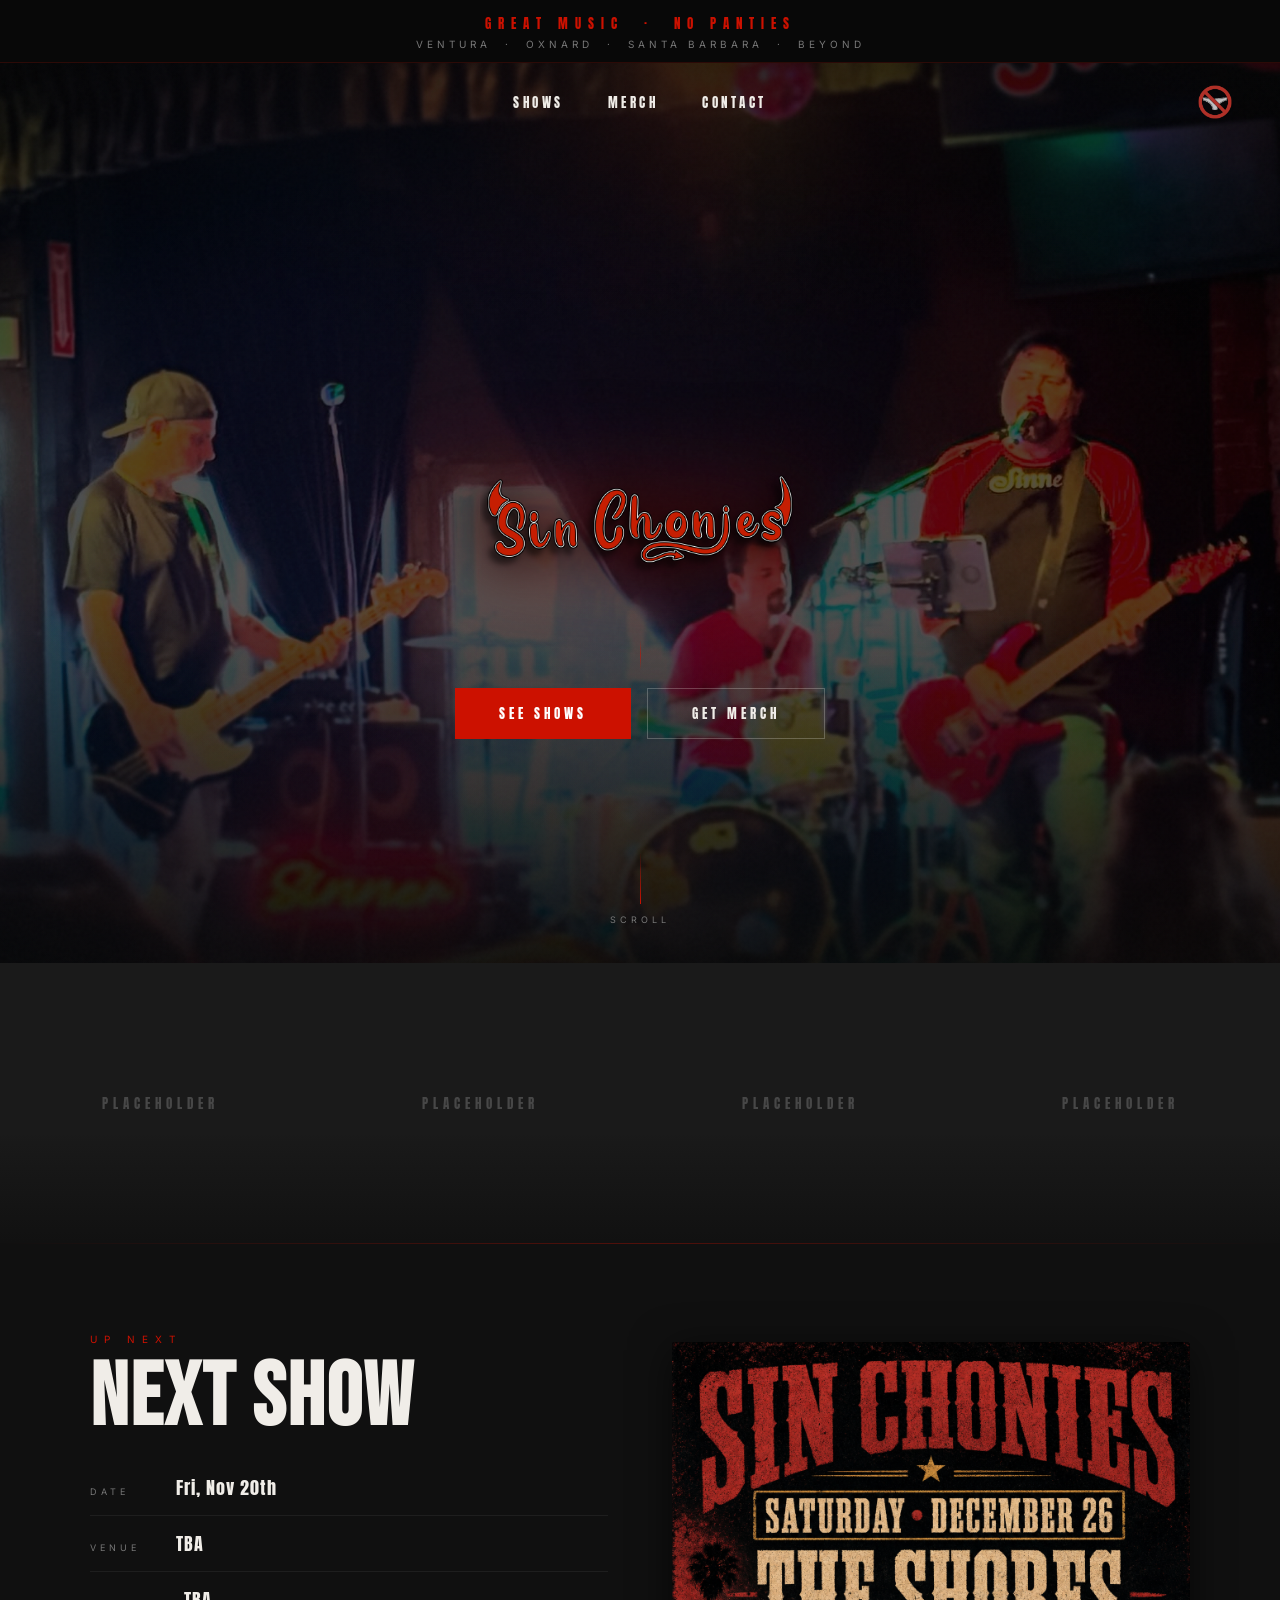
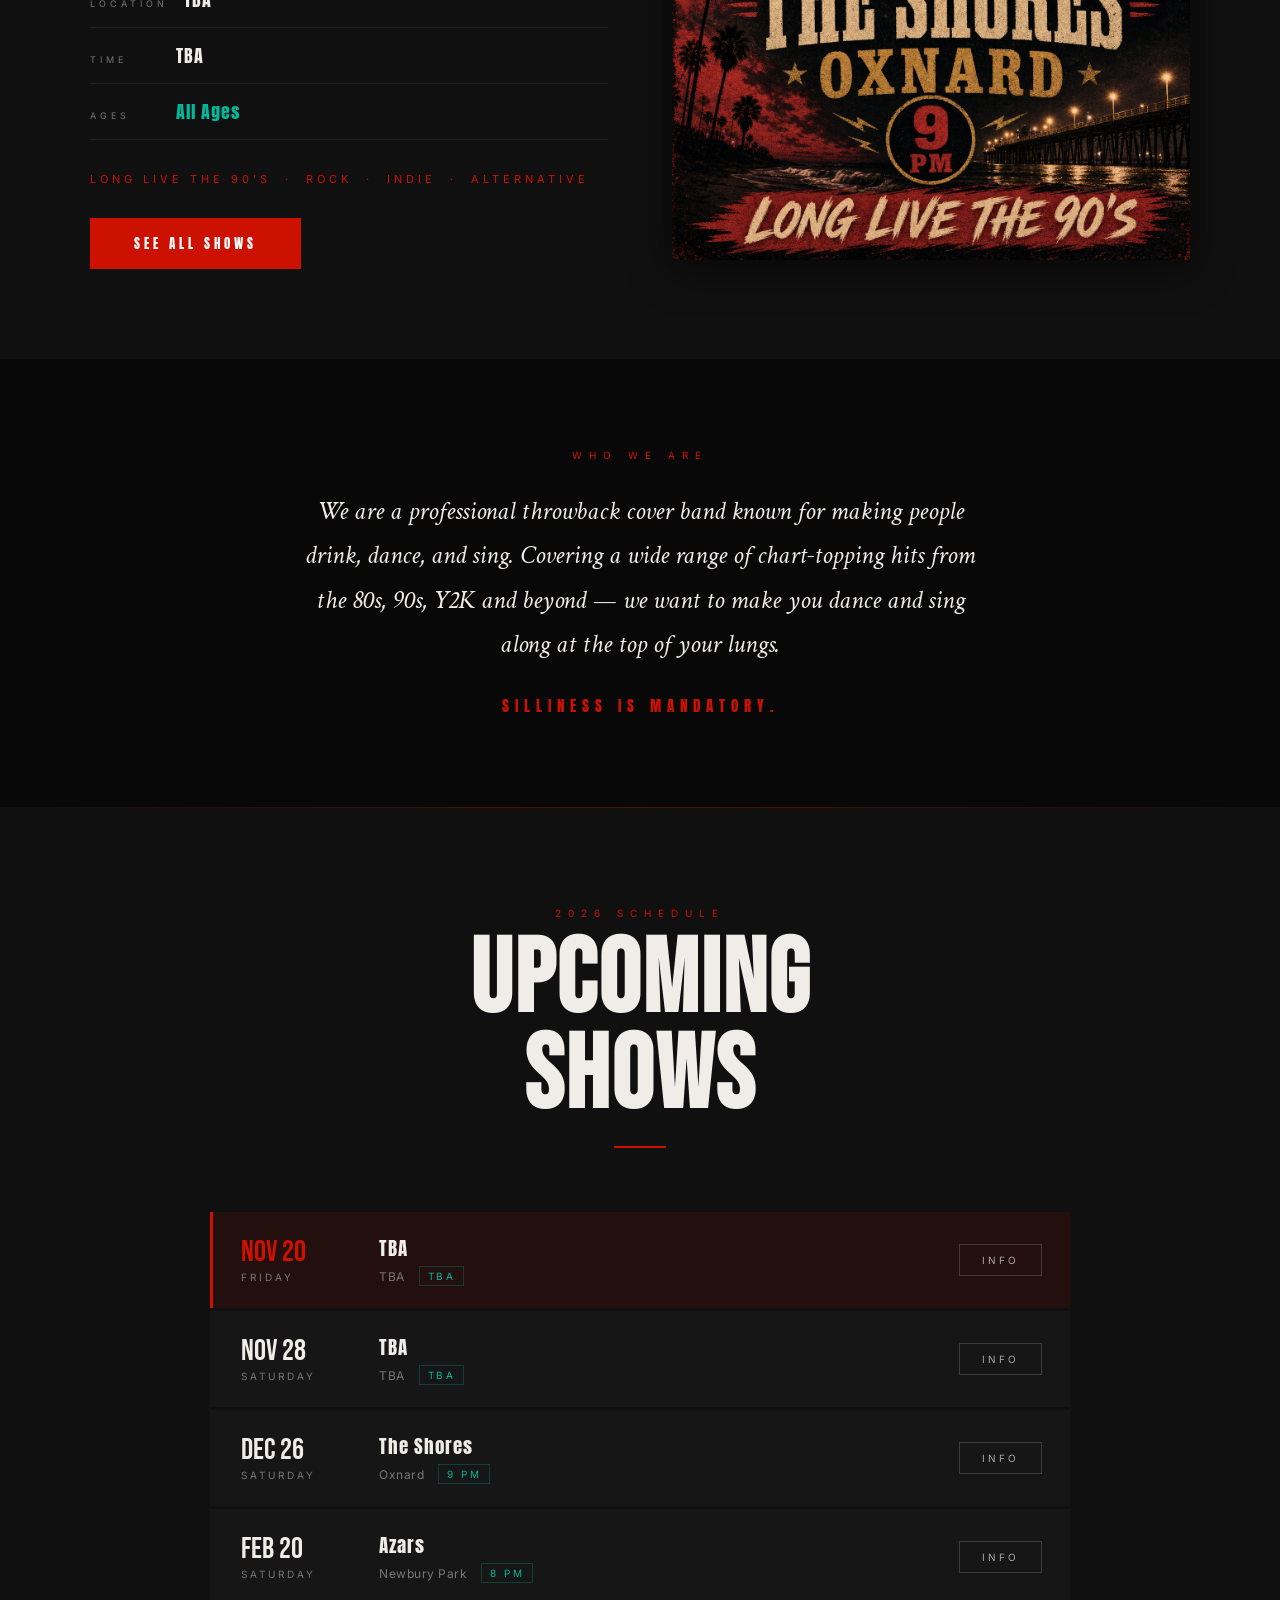
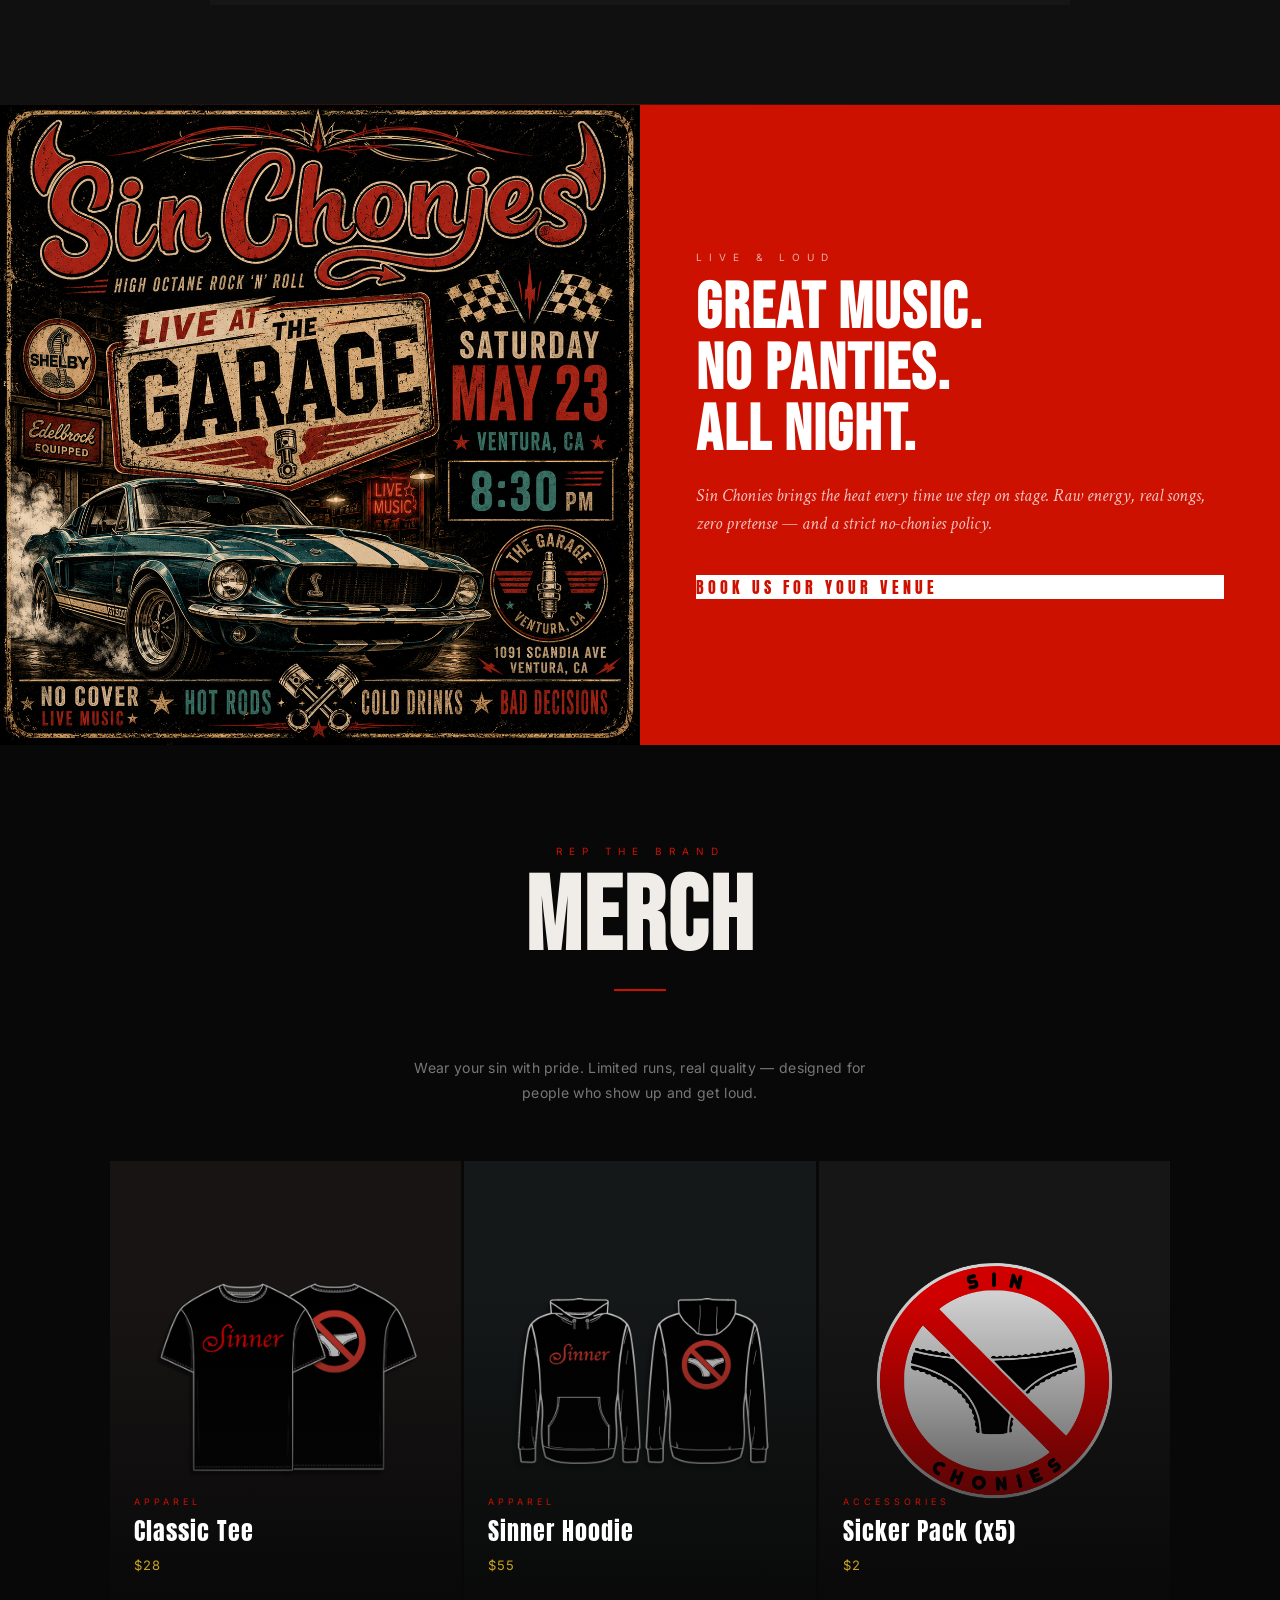
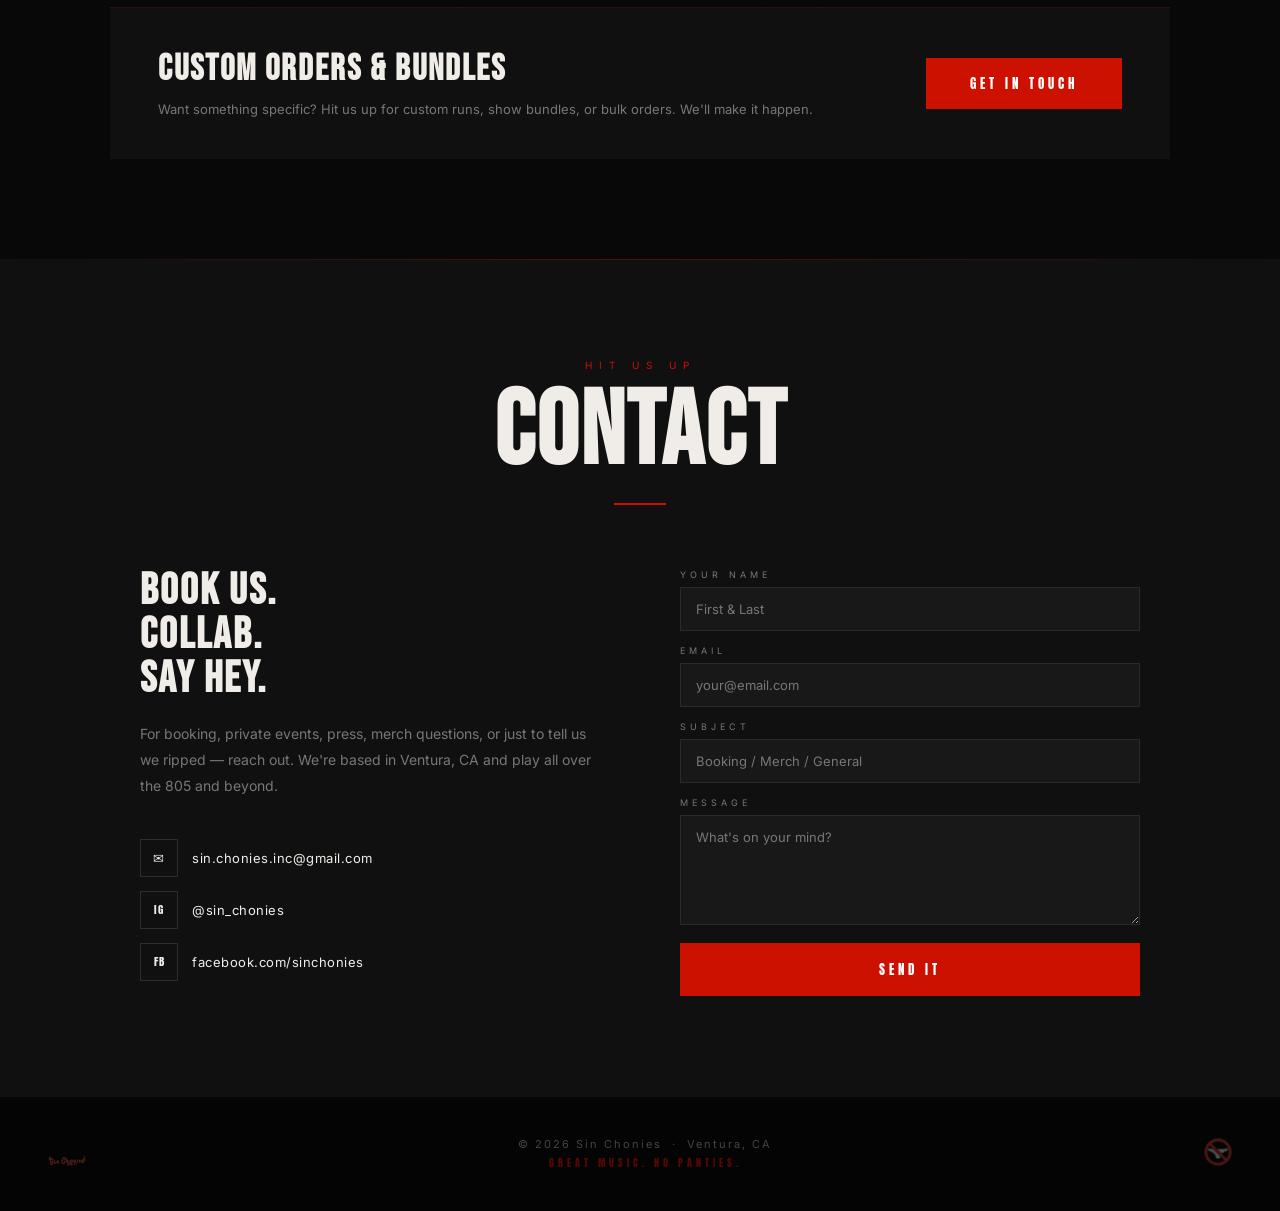
==== index.html @ 4a8bc8e2 "Sync next show with bandsheet" ====
<!DOCTYPE html>
<html lang="en">
<head>
  <meta charset="UTF-8">
  <meta name="viewport" content="width=device-width, initial-scale=1.0">
  <title>Sin Chonies — Great Music. No Panties.</title>
  <link rel="preconnect" href="https://fonts.googleapis.com">
  <link href="https://fonts.googleapis.com/css2?family=Bebas+Neue&family=Anton&family=Crimson+Text:ital,wght@1,600&family=Inter:wght@300;400;600&display=swap" rel="stylesheet">
  <style>
    :root {
      --red: #CC1100;
      --red-hot: #E84B1C;
      --gold: #C9A225;
      --teal: #00B89C;
      --black: #080808;
      --dark: #101010;
      --card: #161616;
      --off-white: #F0EDE8;
      --gray: #777;
      --light-gray: #aaa;
      --top-strip-height: 62px;
    }

    * { margin: 0; padding: 0; box-sizing: border-box; }
    html { scroll-behavior: smooth; }

    body {
      background: var(--black);
      color: var(--off-white);
      font-family: 'Inter', sans-serif;
      overflow-x: hidden;
    }

    /* ─── TOP STRIP ──────────────────────────────────── */
    #top-strip {
      background: var(--black);
      text-align: center;
      padding: 14px 24px 12px;
      border-bottom: 1px solid rgba(204,17,0,0.18);
    }
    .top-strip-sub {
      font-family: 'Anton', sans-serif;
      font-size: 13px;
      letter-spacing: 7px;
      color: var(--red);
      text-transform: uppercase;
      margin-bottom: 5px;
    }
    .top-strip-location {
      font-size: 10px;
      letter-spacing: 4px;
      text-transform: uppercase;
      color: var(--gray);
    }

    /* ─── NAV ─────────────────────────────────────────── */
    #navbar {
      position: absolute;
      top: var(--top-strip-height); left: 0; right: 0;
      z-index: 200;
      padding: 22px 48px;
      display: flex;
      align-items: center;
      justify-content: flex-end;
      background: transparent;
      transition: background 0.35s, border-bottom 0.35s;
    }
    #navbar.pinned {
      position: fixed;
      top: 0;
      background: rgba(8,8,8,0.97);
      border-bottom: 1px solid rgba(204,17,0,0.22);
    }
    .nav-logo img { height: 46px; filter: drop-shadow(0 0 12px rgba(204,17,0,0.4)); }
    .nav-links {
      position: absolute;
      left: 50vw;
      transform: translateX(-50%);
      display: flex;
      gap: 44px;
      list-style: none;
    }
    .nav-links a {
      color: var(--off-white);
      text-decoration: none;
      font-family: 'Anton', sans-serif;
      font-size: 13px;
      letter-spacing: 3.5px;
      text-transform: uppercase;
      transition: color 0.2s;
    }
    .nav-links a:hover { color: var(--red); }
    .nav-icon { height: 34px; opacity: 0.75; }

    /* ─── HERO ─────────────────────────────────────────── */
    #hero {
      height: 100vh;
      min-height: 700px;
      position: relative;
      display: flex;
      flex-direction: column;
      align-items: center;
      justify-content: center;
      text-align: center;
      overflow: hidden;
    }
    .hero-bg {
      position: absolute; inset: 0;
      background-image: url('Image Assets/sin-chonies-live-backdrop.jpg');
      background-size: cover;
      background-position: center 20%;
      filter: brightness(0.32) saturate(1.1);
      transform: scale(1.04);
    }
    .hero-vignette {
      position: absolute; inset: 0;
      background:
        radial-gradient(ellipse 80% 60% at 50% 50%, rgba(204,17,0,0.08) 0%, transparent 70%),
        linear-gradient(to bottom, rgba(8,8,8,0.5) 0%, transparent 30%, transparent 60%, rgba(8,8,8,0.85) 100%);
    }
    .hero-grain {
      position: absolute; inset: 0;
      background-image: url("data:image/svg+xml,%3Csvg viewBox='0 0 256 256' xmlns='http://www.w3.org/2000/svg'%3E%3Cfilter id='noise'%3E%3CfeTurbulence type='fractalNoise' baseFrequency='0.9' numOctaves='4' stitchTiles='stitch'/%3E%3C/filter%3E%3Crect width='100%25' height='100%25' filter='url(%23noise)' opacity='0.04'/%3E%3C/svg%3E");
      opacity: 0.5;
      pointer-events: none;
    }
    .hero-content {
      position: relative; z-index: 2;
      max-width: 860px;
      padding: 0 40px;
      display: flex;
      flex-direction: column;
      align-items: center;
    }
    .hero-eyebrow {
      font-size: 10px;
      letter-spacing: 7px;
      text-transform: uppercase;
      color: var(--teal);
      margin-bottom: 28px;
      opacity: 0.85;
    }
    .hero-logo {
      width: 320px;
      max-width: 65vw;
      margin-bottom: 28px;
      filter: drop-shadow(0 0 50px rgba(204,17,0,0.55)) drop-shadow(0 4px 20px rgba(0,0,0,0.8));
      animation: logoGlow 4s ease-in-out infinite alternate;
    }
    @keyframes logoGlow {
      from { filter: drop-shadow(0 0 30px rgba(204,17,0,0.4)) drop-shadow(0 4px 20px rgba(0,0,0,0.8)); }
      to   { filter: drop-shadow(0 0 60px rgba(232,75,28,0.6)) drop-shadow(0 4px 20px rgba(0,0,0,0.8)); }
    }
    .hero-tagline {
      font-family: 'Crimson Text', serif;
      font-style: italic;
      font-size: clamp(20px, 3.5vw, 34px);
      color: var(--off-white);
      letter-spacing: 1px;
      margin-bottom: 14px;
      opacity: 0.88;
    }
    .hero-rule {
      width: 1px;
      height: 30px;
      background: linear-gradient(to bottom, transparent, rgba(204,17,0,0.6), transparent);
      margin: 4px auto 18px;
    }
    .hero-sub {
      font-family: 'Anton', sans-serif;
      font-size: clamp(11px, 1.8vw, 14px);
      letter-spacing: 7px;
      color: var(--red);
      text-transform: uppercase;
      margin-bottom: 10px;
    }
    .hero-location {
      font-size: 11px;
      letter-spacing: 5px;
      text-transform: uppercase;
      color: var(--gray);
      margin-bottom: 52px;
    }
    .hero-ctas { display: flex; gap: 16px; justify-content: center; flex-wrap: wrap; }

    .btn { display: inline-block; text-decoration: none; cursor: pointer; border: none; font-family: 'Anton', sans-serif; letter-spacing: 4px; text-transform: uppercase; transition: all 0.22s; }
    .btn-primary { padding: 16px 44px; background: var(--red); color: #fff; font-size: 13px; }
    .btn-primary:hover { background: var(--red-hot); transform: translateY(-2px); box-shadow: 0 8px 30px rgba(204,17,0,0.4); }
    .btn-ghost { padding: 15px 44px; background: transparent; color: var(--off-white); font-size: 13px; border: 1px solid rgba(240,237,232,0.25); }
    .btn-ghost:hover { border-color: var(--red); color: var(--red); transform: translateY(-2px); }

    .scroll-cue {
      position: absolute; bottom: 38px; left: 50%; transform: translateX(-50%);
      display: flex; flex-direction: column; align-items: center; gap: 10px;
      animation: scrollBounce 2.4s ease-in-out infinite;
      color: var(--gray); font-size: 9px; letter-spacing: 4px; text-transform: uppercase;
    }
    .scroll-line { width: 1px; height: 52px; background: linear-gradient(to bottom, transparent, var(--red)); }
    @keyframes scrollBounce {
      0%,100% { transform: translateX(-50%) translateY(0); }
      50%      { transform: translateX(-50%) translateY(10px); }
    }

    /* ─── ATMOSPHERE STRIP ───────────────────────────── */
    #vibe {
      display: grid;
      grid-template-columns: repeat(4, 1fr);
      height: 280px;
      overflow: hidden;
    }
    .vibe-cell {
      position: relative;
      overflow: hidden;
      cursor: pointer;
    }
    .vibe-cell img {
      width: 100%; height: 100%;
      object-fit: cover;
      filter: brightness(0.45) saturate(0.75);
      transition: filter 0.45s ease, transform 0.45s ease;
      display: block;
    }
    .vibe-cell:hover img { filter: brightness(0.65) saturate(1.15); transform: scale(1.06); }
    .vibe-label {
      position: absolute; bottom: 18px; left: 20px;
      font-family: 'Crimson Text', serif; font-style: italic;
      font-size: 15px; color: rgba(240,237,232,0.55);
      pointer-events: none;
    }
    .vibe-placeholder { background: #1a1a1a; display: flex; align-items: center; justify-content: center; }
    .vibe-ph-text {
      font-family: 'Anton', sans-serif;
      font-size: 13px;
      letter-spacing: 5px;
      text-transform: uppercase;
      color: rgba(255,255,255,0.2);
    }
    .vibe-cell::after {
      content: '';
      position: absolute; inset: 0;
      background: linear-gradient(to top, rgba(8,8,8,0.5) 0%, transparent 40%);
      pointer-events: none;
    }

    /* ─── SECTION COMMON ─────────────────────────────── */
    .section-wrap { max-width: 1100px; margin: 0 auto; }
    section { padding: 100px 48px; }
    .section-head { text-align: center; margin-bottom: 64px; }
    .eyebrow { display: block; font-size: 10px; letter-spacing: 7px; text-transform: uppercase; color: var(--red); margin-bottom: 14px; }
    .section-title {
      font-family: 'Bebas Neue', sans-serif;
      font-size: clamp(54px, 9vw, 104px);
      line-height: 0.92;
      color: var(--off-white);
      letter-spacing: 2px;
    }
    .title-rule { width: 52px; height: 2px; background: var(--red); margin: 22px auto 0; }

    /* ─── NEXT SHOW ──────────────────────────────────── */
    #next-show {
      background: var(--dark);
      padding: 90px 48px;
      position: relative;
      overflow: hidden;
    }
    #next-show::before {
      content: '';
      position: absolute; top: 0; left: 0; right: 0; height: 1px;
      background: linear-gradient(to right, transparent, rgba(204,17,0,0.35), transparent);
    }
    .next-show-inner {
      max-width: 1100px;
      margin: 0 auto;
      display: grid;
      grid-template-columns: 1fr 1fr;
      gap: 64px;
      align-items: center;
    }
    .next-show-title {
      font-family: 'Bebas Neue', sans-serif;
      font-size: clamp(52px, 7vw, 88px);
      line-height: 0.9;
      color: var(--off-white);
      letter-spacing: 2px;
      margin-bottom: 36px;
    }
    .next-show-details {
      display: flex;
      flex-direction: column;
      gap: 14px;
      margin-bottom: 32px;
    }
    .next-show-detail-row {
      display: flex;
      gap: 16px;
      align-items: baseline;
      border-bottom: 1px solid rgba(255,255,255,0.06);
      padding-bottom: 14px;
    }
    .nsd-label {
      font-size: 9px;
      letter-spacing: 4px;
      text-transform: uppercase;
      color: var(--gray);
      min-width: 70px;
    }
    .nsd-value {
      font-family: 'Anton', sans-serif;
      font-size: 18px;
      letter-spacing: 1px;
      color: var(--off-white);
    }
    .next-show-sub {
      font-size: 11px;
      letter-spacing: 4px;
      text-transform: uppercase;
      color: var(--red);
      margin-bottom: 32px;
    }
    .next-show-posters {
      display: block;
      align-items: start;
    }
    .poster-wide {
      width: 100%;
      max-width: 100%;
      height: auto;
      aspect-ratio: 40 / 21;
      object-fit: contain;
      border-radius: 2px;
      box-shadow: 0 8px 40px rgba(0,0,0,0.6);
      transition: transform 0.3s ease;
      display: block;
    }
    .poster-square {
      aspect-ratio: 1 / 1;
      object-fit: cover;
    }
    .poster-wide:hover { transform: scale(1.02); }

    @media (max-width: 768px) {
      #next-show { padding: 60px 24px; }
      .next-show-inner { grid-template-columns: 1fr; gap: 36px; }
      .next-show-posters { max-width: 100%; }
    }

    /* ─── BIO ────────────────────────────────────────── */
    #bio {
      background: var(--black);
      padding: 90px 48px;
      text-align: center;
    }
    .bio-inner {
      max-width: 680px;
      margin: 0 auto;
    }
    #bio .eyebrow { margin-bottom: 28px; }
    .bio-text {
      font-family: 'Crimson Text', serif;
      font-style: italic;
      font-size: clamp(20px, 2.8vw, 26px);
      line-height: 1.7;
      color: var(--off-white);
      margin-bottom: 28px;
    }
    .bio-kicker {
      font-family: 'Anton', sans-serif;
      font-size: 15px;
      letter-spacing: 6px;
      text-transform: uppercase;
      color: var(--red);
    }

    /* ─── SHOWS ──────────────────────────────────────── */
    #shows {
      background: var(--dark);
      position: relative;
    }
    #shows::before, #shows::after {
      content: '';
      position: absolute; left: 0; right: 0; height: 1px;
      background: linear-gradient(to right, transparent, rgba(204,17,0,0.35), transparent);
    }
    #shows::before { top: 0; }
    #shows::after  { bottom: 0; }

    .shows-list {
      max-width: 860px;
      margin: 0 auto;
      display: flex;
      flex-direction: column;
      gap: 3px;
    }

    .show-row {
      display: grid;
      grid-template-columns: 110px 1fr auto;
      align-items: center;
      gap: 28px;
      padding: 22px 28px;
      background: rgba(255,255,255,0.025);
      border-left: 3px solid transparent;
      transition: background 0.22s, border-color 0.22s, transform 0.22s;
      cursor: pointer;
      opacity: 0;
      transform: translateY(16px);
    }
    .show-row.visible { opacity: 1; transform: translateY(0); }
    .show-row:hover {
      background: rgba(204,17,0,0.07);
      border-left-color: var(--red);
      transform: translateX(4px);
    }
    .show-row.tonight {
      border-left-color: var(--red);
      background: rgba(204,17,0,0.1);
    }
    .show-row.tonight .show-date-num { color: var(--red); }

    .show-date-num {
      font-family: 'Bebas Neue', sans-serif;
      font-size: 30px;
      line-height: 1;
      color: var(--off-white);
    }
    .show-date-day {
      font-size: 10px;
      letter-spacing: 3px;
      color: var(--gray);
      text-transform: uppercase;
      margin-top: 4px;
    }

    .show-venue {
      font-family: 'Anton', sans-serif;
      font-size: 19px;
      letter-spacing: 1px;
      color: var(--off-white);
      margin-bottom: 4px;
    }
    .show-meta {
      display: flex;
      gap: 14px;
      align-items: center;
    }
    .show-city { font-size: 12px; color: var(--gray); letter-spacing: 0.5px; }
    .show-time-tag {
      font-size: 10px;
      letter-spacing: 2.5px;
      color: var(--teal);
      text-transform: uppercase;
      padding: 3px 8px;
      border: 1px solid rgba(0,184,156,0.25);
    }

    .tonight-pill {
      background: var(--red);
      color: #fff;
      font-family: 'Anton', sans-serif;
      font-size: 10px;
      letter-spacing: 2.5px;
      padding: 7px 16px;
      text-transform: uppercase;
      white-space: nowrap;
      animation: pulse 2.5s ease-in-out infinite;
    }
    @keyframes pulse {
      0%,100% { box-shadow: 0 0 0 0 rgba(204,17,0,0.5); }
      50%      { box-shadow: 0 0 0 8px rgba(204,17,0,0); }
    }
    .ticket-link {
      padding: 9px 22px;
      border: 1px solid rgba(240,237,232,0.18);
      color: var(--light-gray);
      font-size: 10px;
      letter-spacing: 3px;
      text-transform: uppercase;
      text-decoration: none;
      white-space: nowrap;
      transition: all 0.2s;
    }
    .ticket-link:hover { border-color: var(--red); color: var(--red); }

    /* ─── POSTER CALLOUT ─────────────────────────────── */
    #poster-callout {
      padding: 0;
      display: grid;
      grid-template-columns: 1fr 1fr;
      min-height: 420px;
      overflow: hidden;
    }
    .poster-img-panel {
      position: relative;
      overflow: hidden;
    }
    .poster-img-panel img {
      width: 100%; height: 100%;
      object-fit: cover;
      display: block;
      transition: transform 0.5s ease;
    }
    .poster-img-panel:hover img { transform: scale(1.03); }
    .poster-text-panel {
      background: var(--red);
      display: flex;
      flex-direction: column;
      justify-content: center;
      padding: 60px 56px;
    }
    .poster-text-panel .eyebrow { color: rgba(255,255,255,0.65); margin-bottom: 16px; }
    .poster-headline {
      font-family: 'Bebas Neue', sans-serif;
      font-size: clamp(42px, 5vw, 68px);
      line-height: 0.95;
      color: #fff;
      letter-spacing: 2px;
      margin-bottom: 20px;
    }
    .poster-sub {
      font-family: 'Crimson Text', serif;
      font-style: italic;
      font-size: 18px;
      color: rgba(255,255,255,0.75);
      line-height: 1.6;
      margin-bottom: 36px;
    }
    .btn-white { background: #fff; color: var(--red); }
    .btn-white:hover { background: var(--off-white); transform: translateY(-2px); box-shadow: 0 8px 24px rgba(0,0,0,0.3); }

    /* ─── MERCH ──────────────────────────────────────── */
    #merch { background: var(--black); }
    .merch-lead {
      text-align: center;
      max-width: 480px;
      margin: 0 auto 56px;
      font-size: 14px;
      line-height: 1.8;
      color: var(--gray);
      letter-spacing: 0.3px;
    }
    .merch-grid {
      max-width: 1060px;
      margin: 0 auto;
      display: grid;
      grid-template-columns: repeat(3, 1fr);
      gap: 3px;
    }

    .merch-card {
      position: relative;
      overflow: hidden;
      cursor: pointer;
      background: var(--card);
    }
    .merch-img-wrap {
      width: 100%;
      aspect-ratio: 4/5;
      overflow: hidden;
      display: flex;
      align-items: center;
      justify-content: center;
      background: var(--card);
      position: relative;
    }
    .merch-img-wrap img {
      max-width: 75%;
      max-height: 75%;
      object-fit: contain;
      transition: transform 0.4s ease;
      filter: brightness(0.82);
    }
    .merch-card:hover .merch-img-wrap img { transform: scale(1.05); filter: brightness(0.65); }
    .merch-overlay {
      position: absolute; inset: 0;
      background: linear-gradient(to top, rgba(8,8,8,0.92) 0%, rgba(8,8,8,0.3) 45%, transparent 70%);
      display: flex;
      flex-direction: column;
      justify-content: flex-end;
      padding: 28px 24px;
    }
    .merch-tag { font-size: 9px; letter-spacing: 4px; text-transform: uppercase; color: var(--red); margin-bottom: 6px; }
    .merch-name { font-family: 'Anton', sans-serif; font-size: 24px; letter-spacing: 1px; color: #fff; margin-bottom: 8px; }
    .merch-price { font-size: 13px; color: var(--gold); letter-spacing: 1px; }
    .merch-cta {
      position: absolute;
      top: 50%; left: 50%;
      transform: translate(-50%, -40%);
      opacity: 0;
      padding: 13px 28px;
      background: var(--red);
      color: #fff;
      font-family: 'Anton', sans-serif;
      font-size: 11px;
      letter-spacing: 3px;
      text-transform: uppercase;
      text-decoration: none;
      transition: opacity 0.3s, transform 0.3s;
      white-space: nowrap;
      z-index: 10;
    }
    .merch-card:hover .merch-cta { opacity: 1; transform: translate(-50%, -50%); }

    .merch-wide {
      grid-column: 1 / -1;
      background: var(--dark);
      padding: 40px 48px;
      display: flex;
      align-items: center;
      justify-content: space-between;
      gap: 40px;
      border-top: 1px solid rgba(204,17,0,0.15);
      margin-top: 3px;
    }
    .merch-wide-text h3 {
      font-family: 'Bebas Neue', sans-serif;
      font-size: 36px;
      letter-spacing: 2px;
      margin-bottom: 8px;
    }
    .merch-wide-text p { font-size: 13px; color: var(--gray); line-height: 1.6; }

    /* ─── CONTACT ────────────────────────────────────── */
    #contact {
      background: var(--dark);
      position: relative;
    }
    #contact::before {
      content: '';
      position: absolute; top: 0; left: 0; right: 0; height: 1px;
      background: linear-gradient(to right, transparent, rgba(204,17,0,0.35), transparent);
    }
    .contact-layout {
      max-width: 1000px;
      margin: 0 auto;
      display: grid;
      grid-template-columns: 1fr 1fr;
      gap: 80px;
      align-items: start;
    }
    .contact-left h3 {
      font-family: 'Bebas Neue', sans-serif;
      font-size: 44px;
      letter-spacing: 2px;
      line-height: 1.0;
      margin-bottom: 20px;
    }
    .contact-left p { font-size: 14px; line-height: 1.85; color: var(--gray); margin-bottom: 40px; }
    .contact-links { display: flex; flex-direction: column; gap: 14px; }
    .clink {
      display: flex; align-items: center; gap: 14px;
      color: var(--off-white); text-decoration: none;
      font-size: 13px; letter-spacing: 0.5px;
      transition: color 0.2s;
    }
    .clink:hover { color: var(--red); }
    .clink-icon {
      width: 38px; height: 38px;
      border: 1px solid rgba(255,255,255,0.12);
      display: flex; align-items: center; justify-content: center;
      font-size: 13px;
      flex-shrink: 0;
      transition: border-color 0.2s;
    }
    .clink:hover .clink-icon { border-color: var(--red); }
    .contact-form { display: flex; flex-direction: column; gap: 14px; }
    .flabel { display: block; font-size: 9px; letter-spacing: 4px; text-transform: uppercase; color: var(--gray); margin-bottom: 7px; }
    .finput, .ftextarea {
      width: 100%;
      background: rgba(255,255,255,0.035);
      border: 1px solid rgba(255,255,255,0.08);
      color: var(--off-white);
      padding: 13px 15px;
      font-family: 'Inter', sans-serif;
      font-size: 13px;
      outline: none;
      transition: border-color 0.2s;
    }
    .finput:focus, .ftextarea:focus { border-color: rgba(204,17,0,0.6); background: rgba(255,255,255,0.05); }
    .ftextarea { height: 110px; resize: vertical; }
    .finput::placeholder, .ftextarea::placeholder { color: var(--gray); }

    /* ─── FOOTER ─────────────────────────────────────── */
    footer {
      padding: 36px 48px;
      background: #040404;
      border-top: 1px solid rgba(255,255,255,0.05);
      display: flex;
      align-items: center;
      justify-content: space-between;
      flex-wrap: wrap;
      gap: 20px;
    }
    .footer-logo img { height: 38px; opacity: 0.55; }
    .footer-center { text-align: center; flex: 1; }
    .footer-copy { font-size: 11px; letter-spacing: 2px; color: #444; margin-bottom: 4px; }
    .footer-slogan { font-family: 'Anton', sans-serif; font-size: 10px; letter-spacing: 4px; color: rgba(204,17,0,0.4); text-transform: uppercase; }
    .footer-icon img { height: 28px; opacity: 0.3; }

    /* ─── TICKER ─────────────────────────────────────── */
    .ticker-wrap {
      background: var(--red);
      overflow: hidden;
      padding: 12px 0;
      white-space: nowrap;
    }
    .ticker-inner {
      display: inline-flex;
      animation: ticker 22s linear infinite;
    }
    .ticker-inner span {
      font-family: 'Anton', sans-serif;
      font-size: 12px;
      letter-spacing: 5px;
      text-transform: uppercase;
      color: rgba(255,255,255,0.9);
      padding: 0 40px;
    }
    .ticker-inner span.dot { color: rgba(255,255,255,0.4); padding: 0 12px; }
    @keyframes ticker {
      0%   { transform: translateX(0); }
      100% { transform: translateX(-50%); }
    }

    /* ─── RESPONSIVE ─────────────────────────────────── */

    /* Tablet: 768px and below */
    @media (max-width: 768px) {

      /* Nav */
      #navbar { padding: 16px 24px; }
      .nav-links { gap: 24px; }
      .nav-links a { font-size: 11px; letter-spacing: 2px; }
      .nav-icon { height: 26px; }

      /* Hero */
      section#hero { min-height: 100svh; }
      .hero-logo { width: 88vw; max-width: 380px; }
      .hero-location { font-size: 9px; letter-spacing: 3px; }
      .hero-ctas { flex-direction: column; align-items: center; gap: 12px; }
      .btn { padding: 15px 36px; font-size: 12px; }

      /* Atmosphere strip */
      #vibe { grid-template-columns: repeat(2, 1fr); height: 220px; }

      /* Shows */
      section { padding: 72px 24px; }
      .show-row {
        grid-template-columns: 90px 1fr;
        grid-template-rows: auto auto;
        gap: 12px 16px;
        padding: 18px 20px;
      }
      .show-row .ticket-link,
      .show-row .tonight-pill {
        grid-column: 2;
        justify-self: start;
        margin-top: -4px;
      }
      .show-date-num { font-size: 24px; }
      .show-venue { font-size: 16px; }

      /* Poster callout */
      #poster-callout { grid-template-columns: 1fr; min-height: unset; }
      .poster-img-panel { height: 260px; }
      .poster-text-panel { padding: 44px 32px; }
      .poster-headline { font-size: 48px; }

      /* Merch */
      .merch-grid { grid-template-columns: repeat(2, 1fr); }
      .merch-wide { flex-direction: column; gap: 20px; text-align: center; padding: 32px 24px; }

      /* Contact */
      .contact-layout { grid-template-columns: 1fr; gap: 48px; }

      /* Footer */
      footer { flex-direction: column; text-align: center; padding: 32px 24px; }
    }

    /* Mobile: 480px and below */
    @media (max-width: 480px) {

      /* Nav — collapse links to save space */
      #navbar { padding: 14px 20px; }
      .nav-links { gap: 16px; }
      .nav-links a { font-size: 10px; letter-spacing: 1.5px; }
      .nav-icon { display: none; }

      /* Hero */
      .hero-logo { width: 92vw; }
      .hero-sub { font-size: 10px; letter-spacing: 5px; }

      /* Atmosphere strip — single row of 2, tighter */
      #vibe { height: 180px; }
      .vibe-label { font-size: 12px; bottom: 12px; left: 12px; }

      /* Shows — tighten further */
      .show-row { padding: 16px; gap: 10px 14px; }
      .show-date-num { font-size: 20px; }
      .show-date-day { font-size: 9px; letter-spacing: 2px; }
      .show-venue { font-size: 14px; }
      .show-time-tag { font-size: 9px; padding: 2px 6px; }
      .tonight-pill { font-size: 9px; padding: 5px 12px; }
      .section-title { letter-spacing: 1px; }

      /* Merch — single column */
      .merch-grid { grid-template-columns: 1fr; }

      /* Poster */
      .poster-headline { font-size: 38px; }
      .poster-sub { font-size: 15px; }
      .poster-text-panel { padding: 36px 24px; }

      /* Contact */
      .contact-left h3 { font-size: 36px; }
    }
  </style>
</head>
<body>

  <!-- ── NAV ─────────────────────────────────────────── -->
  <nav id="navbar">
<ul class="nav-links">
      <li><a href="#shows">Shows</a></li>
      <li><a href="#merch">Merch</a></li>
      <li><a href="#contact">Contact</a></li>
    </ul>
    <img class="nav-icon" src="Image Assets/strikeout logo.png" alt="No Panties">
  </nav>

  <!-- ── TICKER ──────────────────────────────────────── -->
  <div class="ticker-wrap" style="position: fixed; top: 0; left: 0; right: 0; z-index: 199; display: none;" id="ticker-bar">
    <div class="ticker-inner" id="ticker-content"></div>
  </div>

  <!-- ── TOP STRIP ───────────────────────────────────── -->
  <div id="top-strip">
    <p class="top-strip-sub">Great Music &nbsp;·&nbsp; No Panties</p>
    <p class="top-strip-location">Ventura &nbsp;·&nbsp; Oxnard &nbsp;·&nbsp; Santa Barbara &nbsp;·&nbsp; Beyond</p>
  </div>

  <!-- ── HERO ────────────────────────────────────────── -->
  <section id="hero">
    <div class="hero-bg"></div>
    <div class="hero-vignette"></div>
    <div class="hero-grain"></div>

    <div class="hero-content">
      <img class="hero-logo" src="Image Assets/sin chonies logo.png" alt="Sin Chonies">
      <div class="hero-rule"></div>
      <div class="hero-ctas">
        <a href="#shows" class="btn btn-primary">See Shows</a>
        <a href="#merch" class="btn btn-ghost">Get Merch</a>
      </div>
    </div>

    <div class="scroll-cue">
      <div class="scroll-line"></div>
      <span>Scroll</span>
    </div>
  </section>

  <!-- ── ATMOSPHERE STRIP ─────────────────────────────── -->
  <div id="vibe">
    <div class="vibe-cell vibe-placeholder"><span class="vibe-ph-text">Placeholder</span></div>
    <div class="vibe-cell vibe-placeholder"><span class="vibe-ph-text">Placeholder</span></div>
    <div class="vibe-cell vibe-placeholder"><span class="vibe-ph-text">Placeholder</span></div>
    <div class="vibe-cell vibe-placeholder"><span class="vibe-ph-text">Placeholder</span></div>
  </div>

  <!-- ── NEXT SHOW ───────────────────────────────────── -->
  <section id="next-show">
    <div class="next-show-inner">
      <div class="next-show-text">
        <span class="eyebrow">Up Next</span>
        <h2 class="next-show-title">Next Show</h2>
        <div class="next-show-details">
          <div class="next-show-detail-row">
            <span class="nsd-label">Date</span>
            <span class="nsd-value" id="next-show-date">Fri, Nov 20th</span>
          </div>
          <div class="next-show-detail-row">
            <span class="nsd-label">Venue</span>
            <span class="nsd-value" id="next-show-venue">TBA</span>
          </div>
          <div class="next-show-detail-row">
            <span class="nsd-label">Location</span>
            <span class="nsd-value" id="next-show-location">TBA</span>
          </div>
          <div class="next-show-detail-row">
            <span class="nsd-label">Time</span>
            <span class="nsd-value" id="next-show-time">TBA</span>
          </div>
          <div class="next-show-detail-row">
            <span class="nsd-label">Ages</span>
            <span class="nsd-value" style="color:var(--teal);">All Ages</span>
          </div>
        </div>
        <p class="next-show-sub">Long Live the 90's &nbsp;·&nbsp; Rock &nbsp;·&nbsp; Indie &nbsp;·&nbsp; Alternative</p>
        <a href="#shows" class="btn btn-primary">See All Shows</a>
      </div>
      <div class="next-show-posters">
        <img src="Image Assets/the-shores-december-26-2026-flyer.png" alt="Sin Chonies live at The Shores in Oxnard on Saturday, December 26, 2026 at 9 PM" class="poster-wide poster-square">
      </div>
    </div>
  </section>

  <!-- ── BIO ─────────────────────────────────────────── -->
  <section id="bio">
    <div class="bio-inner">
      <span class="eyebrow">Who We Are</span>
      <p class="bio-text">We are a professional throwback cover band known for making people drink, dance, and sing. Covering a wide range of chart-topping hits from the 80s, 90s, Y2K and beyond — we want to make you dance and sing along at the top of your lungs.</p>
      <p class="bio-kicker">Silliness is mandatory.</p>
    </div>
  </section>

  <!-- ── SHOWS ────────────────────────────────────────── -->
  <section id="shows">
    <div class="section-head">
      <span class="eyebrow">2026 Schedule</span>
      <h2 class="section-title">Upcoming<br>Shows</h2>
      <div class="title-rule"></div>
    </div>

    <div class="shows-list" id="showsList">
    </div>
  </section>

  <!-- ── POSTER CALLOUT ───────────────────────────────── -->
  <div id="poster-callout">
    <div class="poster-img-panel">
      <img src="Image Assets/the garage 2 5-23-26.png" alt="Sin Chonies at The Garage">
    </div>
    <div class="poster-text-panel">
      <span class="eyebrow">Live &amp; Loud</span>
      <h2 class="poster-headline">Great Music.<br>No Panties.<br>All Night.</h2>
      <p class="poster-sub">Sin Chonies brings the heat every time we step on stage. Raw energy, real songs, zero pretense — and a strict no-chonies policy.</p>
      <a href="#contact" class="btn btn-white">Book Us for Your Venue</a>
    </div>
  </div>

  <!-- ── MERCH ─────────────────────────────────────────── -->
  <section id="merch">
    <div class="section-head">
      <span class="eyebrow">Rep the Brand</span>
      <h2 class="section-title">Merch</h2>
      <div class="title-rule"></div>
    </div>
    <p class="merch-lead">Wear your sin with pride. Limited runs, real quality — designed for people who show up and get loud.</p>

    <div class="merch-grid">

      <div class="merch-card">
        <div class="merch-img-wrap" style="background: #181414;">
          <img src="Image Assets/SC Tee Mockup 2026.png" alt="Classic Tee">
        </div>
        <div class="merch-overlay">
          <div class="merch-tag">Apparel</div>
          <div class="merch-name">Classic Tee</div>
          <div class="merch-price">$28</div>
        </div>
        <a href="https://neon-blonde-2.myshopify.com/products/sinner-band-tee?variant=52237475250459" target="_blank" rel="noopener" class="merch-cta">Add to Cart</a>
      </div>

      <div class="merch-card">
        <div class="merch-img-wrap" style="background: #141818;">
          <img src="Image Assets/Sinner Hoody Hoodie PNG.png" alt="Sinner Hoodie">
        </div>
        <div class="merch-overlay">
          <div class="merch-tag">Apparel</div>
          <div class="merch-name">Sinner Hoodie</div>
          <div class="merch-price">$55</div>
        </div>
        <a href="https://neon-blonde-2.myshopify.com/products/pullover-sinner-hoodie?variant=52237485277467" target="_blank" rel="noopener" class="merch-cta">Add to Cart</a>
      </div>

      <div class="merch-card">
        <div class="merch-img-wrap" style="background: #161616;">
          <img src="Image Assets/Sin Chonies Stickers 3 Round.png" alt="Sticker Pack (x5)" style="max-width: 68%;">
        </div>
        <div class="merch-overlay">
          <div class="merch-tag">Accessories</div>
          <div class="merch-name">Sicker Pack (x5)</div>
          <div class="merch-price">$2</div>
        </div>
        <a href="https://neon-blonde-2.myshopify.com/products/sticker-pack-x5?variant=52237504250139" target="_blank" rel="noopener" class="merch-cta">Add to Cart</a>
      </div>

      <div class="merch-wide">
        <div class="merch-wide-text">
          <h3>Custom Orders &amp; Bundles</h3>
          <p>Want something specific? Hit us up for custom runs, show bundles, or bulk orders. We'll make it happen.</p>
        </div>
        <a href="#contact" class="btn btn-primary">Get In Touch</a>
      </div>

    </div>
  </section>

  <!-- ── CONTACT ───────────────────────────────────────── -->
  <section id="contact">
    <div class="section-head">
      <span class="eyebrow">Hit Us Up</span>
      <h2 class="section-title">Contact</h2>
      <div class="title-rule"></div>
    </div>

    <div class="contact-layout">
      <div class="contact-left">
        <h3>Book us.<br>Collab.<br>Say hey.</h3>
        <p>For booking, private events, press, merch questions, or just to tell us we ripped — reach out. We're based in Ventura, CA and play all over the 805 and beyond.</p>
        <div class="contact-links">
          <a href="mailto:sin.chonies.inc@gmail.com" class="clink">
            <div class="clink-icon">✉</div>
            sin.chonies.inc@gmail.com
          </a>
          <a href="https://instagram.com/sin_chonies" target="_blank" class="clink">
            <div class="clink-icon" style="font-size:11px; font-family:'Anton',sans-serif; letter-spacing:1px;">IG</div>
            @sin_chonies
          </a>
          <a href="https://facebook.com/sinchonies" target="_blank" class="clink">
            <div class="clink-icon" style="font-size:11px; font-family:'Anton',sans-serif; letter-spacing:1px;">FB</div>
            facebook.com/sinchonies
          </a>
        </div>
      </div>

      <form class="contact-form" onsubmit="return false;">
        <div>
          <label class="flabel">Your Name</label>
          <input type="text" class="finput" placeholder="First &amp; Last">
        </div>
        <div>
          <label class="flabel">Email</label>
          <input type="email" class="finput" placeholder="your@email.com">
        </div>
        <div>
          <label class="flabel">Subject</label>
          <input type="text" class="finput" placeholder="Booking / Merch / General">
        </div>
        <div>
          <label class="flabel">Message</label>
          <textarea class="ftextarea" placeholder="What's on your mind?"></textarea>
        </div>
        <button type="submit" class="btn btn-primary" style="width:100%; padding:17px; cursor:pointer;">Send It</button>
      </form>
    </div>
  </section>

  <!-- ── FOOTER ────────────────────────────────────────── -->
  <footer>
    <div class="footer-logo">
      <img src="Image Assets/sin chonies logo.png" alt="Sin Chonies">
    </div>
    <div class="footer-center">
      <div class="footer-copy">© 2026 Sin Chonies &nbsp;·&nbsp; Ventura, CA</div>
      <div class="footer-slogan">Great Music. No Panties.</div>
    </div>
    <div class="footer-icon">
      <img src="Image Assets/strikeout logo.png" alt="">
    </div>
  </footer>

  <script>
    // ── Sticky nav ──────────────────────────────────────
    const navbar = document.getElementById('navbar');
    const topStrip = document.getElementById('top-strip');

    const syncTopStripHeight = () => {
      document.documentElement.style.setProperty('--top-strip-height', `${topStrip.offsetHeight}px`);
    };

    syncTopStripHeight();
    window.addEventListener('resize', syncTopStripHeight);

    window.addEventListener('scroll', () => {
      if (window.scrollY > 72) {
        navbar.classList.add('pinned');
      } else {
        navbar.classList.remove('pinned');
      }
    });

    const bookedGigs = [
      'FRI 11-20-26 — TBA',
      'SAT 11-28-26 — TBA',
      'SAT 12-26-26 @9PM — The Shores, Oxnard',
      'SAT 2-20-27 @8PM — Azars, Newbury Park',
    ];

    const dayLookup = {
      SUN: 'Sunday',
      MON: 'Monday',
      TUE: 'Tuesday',
      WED: 'Wednesday',
      THU: 'Thursday',
      FRI: 'Friday',
      SAT: 'Saturday',
    };

    const monthLookup = ['JAN', 'FEB', 'MAR', 'APR', 'MAY', 'JUN', 'JUL', 'AUG', 'SEP', 'OCT', 'NOV', 'DEC'];
    const monthDisplay = ['Jan', 'Feb', 'Mar', 'Apr', 'May', 'Jun', 'Jul', 'Aug', 'Sep', 'Oct', 'Nov', 'Dec'];

    const formatOrdinal = (n) => {
      const mod10 = n % 10;
      const mod100 = n % 100;
      if (mod10 === 1 && mod100 !== 11) return `${n}st`;
      if (mod10 === 2 && mod100 !== 12) return `${n}nd`;
      if (mod10 === 3 && mod100 !== 13) return `${n}rd`;
      return `${n}th`;
    };

    const normalizeTime = (timeToken) => {
      if (!timeToken) return 'TBA';
      return timeToken
        .replace('@', '')
        .replace(/AM|PM/, (period) => ` ${period}`)
        .trim();
    };

    const parseGig = (gig) => {
      const match = gig.match(/^([A-Z]{3}) (\d{1,2})-(\d{1,2})-(\d{2})(?: (@\d{1,2}(?::\d{2})?[AP]M))? — (.+)$/);
      if (!match) return null;

      const [, dayAbbr, month, day, year, timeToken, venueAndCity] = match;
      const parts = venueAndCity === 'TBA' ? ['TBA'] : venueAndCity.split(',').map((part) => part.trim());
      const venue = parts[0] || 'TBA';
      const city = parts[1] || (venue === 'TBA' ? 'TBA' : '');

      return {
        raw: gig,
        dayAbbr,
        dayName: dayLookup[dayAbbr] || dayAbbr,
        monthNum: Number(month),
        monthShort: monthLookup[Number(month) - 1],
        monthDisplay: monthDisplay[Number(month) - 1],
        dayNum: Number(day),
        yearFull: 2000 + Number(year),
        time: normalizeTime(timeToken),
        venue,
        city,
      };
    };

    const gigs = bookedGigs.map(parseGig).filter(Boolean);
    const showsList = document.getElementById('showsList');

    const buildShowMarkup = (gig, index) => {
      const safeVenue = gig.venue;
      const safeCity = gig.city || 'TBA';
      const timeMarkup = gig.time === 'TBA' ? '<span class="show-time-tag">TBA</span>' : `<span class="show-time-tag">${gig.time}</span>`;
      return `
      <div class="show-row${index === 0 ? ' tonight' : ''}" data-delay="${index * 30}">
        <div>
          <div class="show-date-num">${gig.monthShort} ${gig.dayNum}</div>
          <div class="show-date-day">${gig.dayName}</div>
        </div>
        <div>
          <div class="show-venue">${safeVenue}</div>
          <div class="show-meta">
            <span class="show-city">${safeCity}</span>
            ${timeMarkup}
          </div>
        </div>
        <a href="#contact" class="ticket-link">Info</a>
      </div>`;
    };

    showsList.innerHTML = gigs.map(buildShowMarkup).join('');

    // Promote the earliest calendar booking, including intentional TBA fields.
    const nextGig = gigs[0];
    if (nextGig) {
      document.getElementById('next-show-date').textContent = `${nextGig.dayAbbr.charAt(0)}${nextGig.dayAbbr.slice(1).toLowerCase()}, ${nextGig.monthDisplay} ${formatOrdinal(nextGig.dayNum)}`;
      document.getElementById('next-show-venue').textContent = nextGig.venue;
      document.getElementById('next-show-location').textContent = nextGig.city || 'TBA';
      document.getElementById('next-show-time').textContent = nextGig.time;
    }

    // ── Scroll-reveal for show rows ─────────────────────
    const observer = new IntersectionObserver((entries) => {
      entries.forEach(entry => {
        if (entry.isIntersecting) {
          const delay = parseInt(entry.target.dataset.delay || 0);
          setTimeout(() => {
            entry.target.classList.add('visible');
            entry.target.style.transition = 'opacity 0.5s ease, transform 0.5s ease, background 0.22s, border-color 0.22s';
          }, delay);
          observer.unobserve(entry.target);
        }
      });
    }, { threshold: 0.1 });

    document.querySelectorAll('.show-row').forEach(row => observer.observe(row));

    // ── Merch card image fallback ───────────────────────
    document.querySelectorAll('.merch-img-wrap img').forEach(img => {
      img.onerror = function() {
        this.style.display = 'none';
        const icon = document.createElement('div');
        icon.style.cssText = 'font-size:42px; opacity:0.2; text-align:center;';
        icon.textContent = '🎸';
        this.parentElement.appendChild(icon);
      };
    });

    // ── Tonight ticker (shows once user scrolls past hero) ──
    const heroEl = document.getElementById('hero');
    const tickerBar = document.getElementById('ticker-bar');

    // Build ticker content
    const tickerLead = gigs[0]
      ? `Next show: ${gigs[0].monthDisplay} ${gigs[0].dayNum} · ${gigs[0].venue} · ${gigs[0].time}`
      : 'Next show: TBA';
    const tickerFollow = gigs[1]
      ? `${gigs[1].monthDisplay} ${gigs[1].dayNum} · ${gigs[1].venue} · ${gigs[1].time}`
      : 'More dates coming soon';
    const msgs = [
      tickerLead,
      '★',
      'Great Music · No Panties',
      '★',
      'Sin Chonies Live',
      '★',
      tickerFollow,
      '★',
    ];
    const content = (msgs.map(m => `<span>${m}</span>`).join('') ).repeat(4);
    document.getElementById('ticker-content').innerHTML = content;

    // We don't show the ticker by default — it's a design element ready to enable
    // Uncomment below to activate it as a show announcement banner:
    // window.addEventListener('scroll', () => {
    //   tickerBar.style.display = window.scrollY > window.innerHeight ? 'block' : 'none';
    // });
  </script>

</body>
</html>
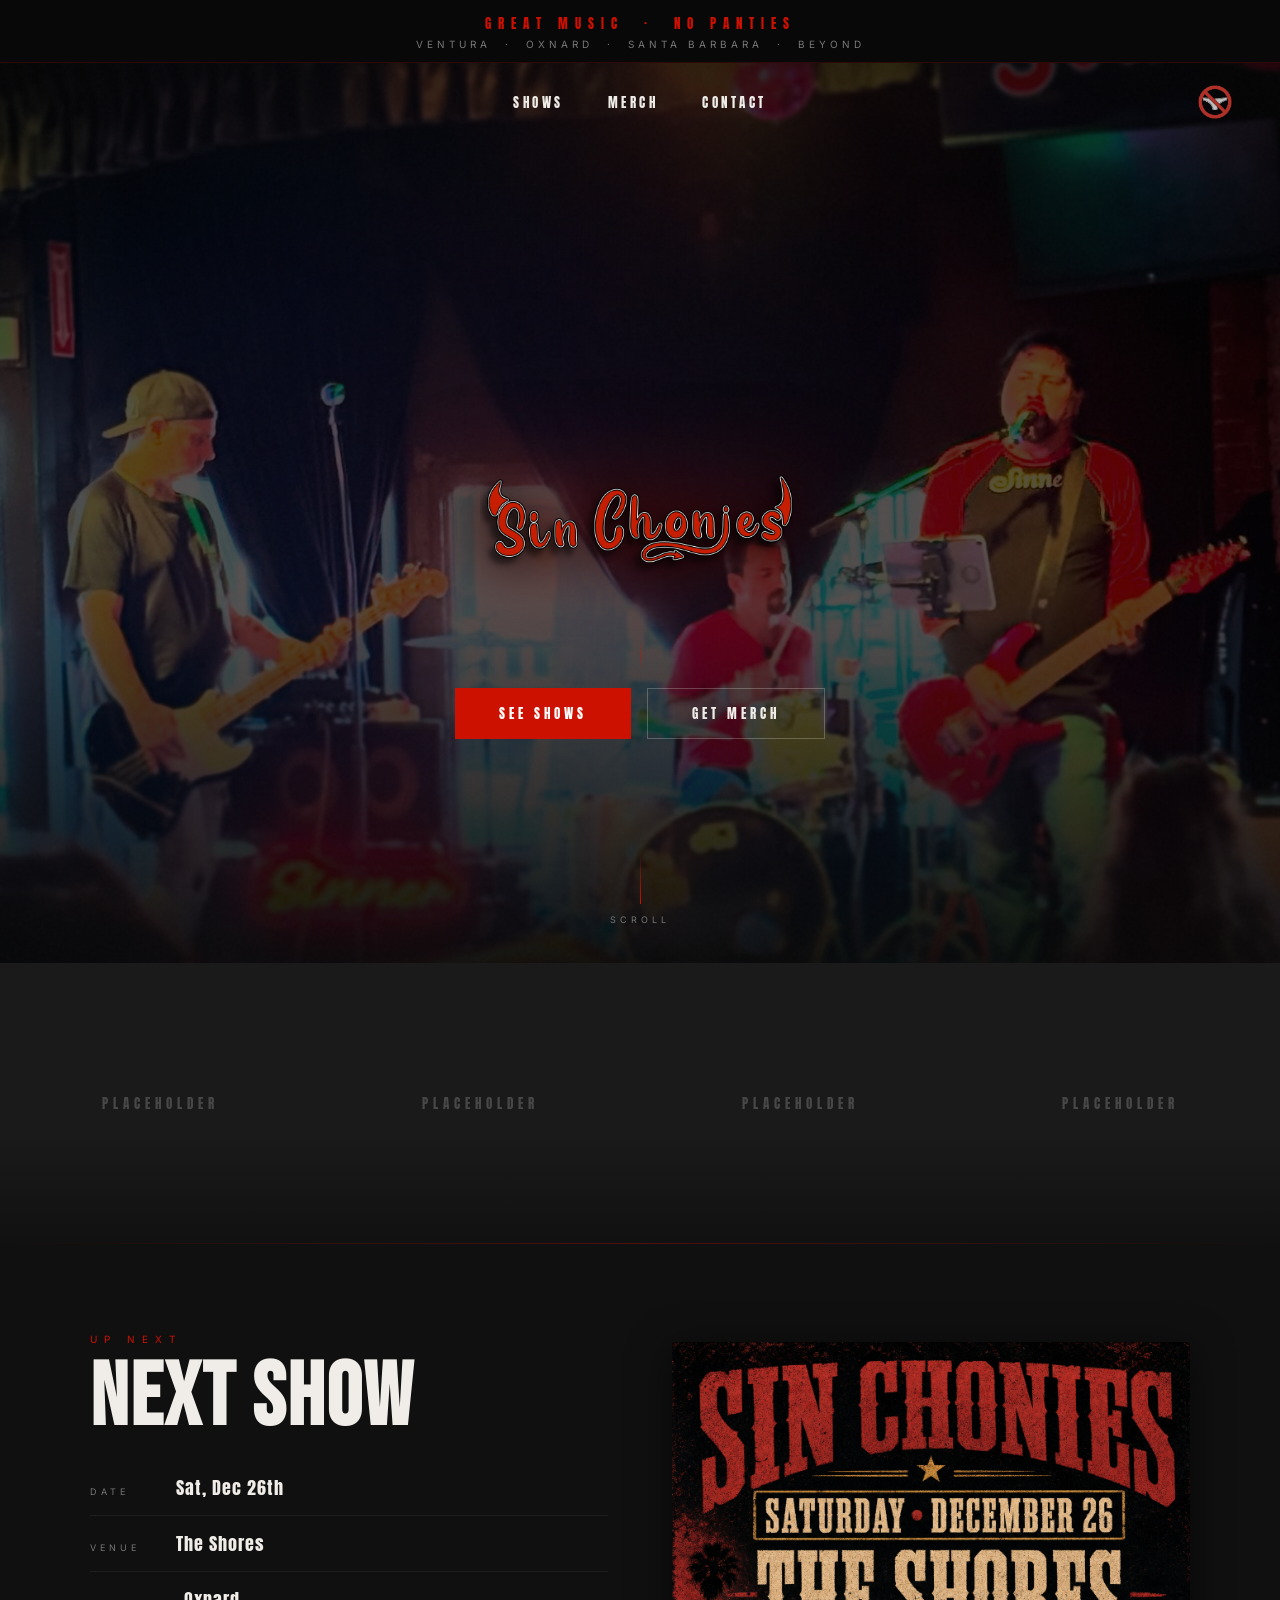
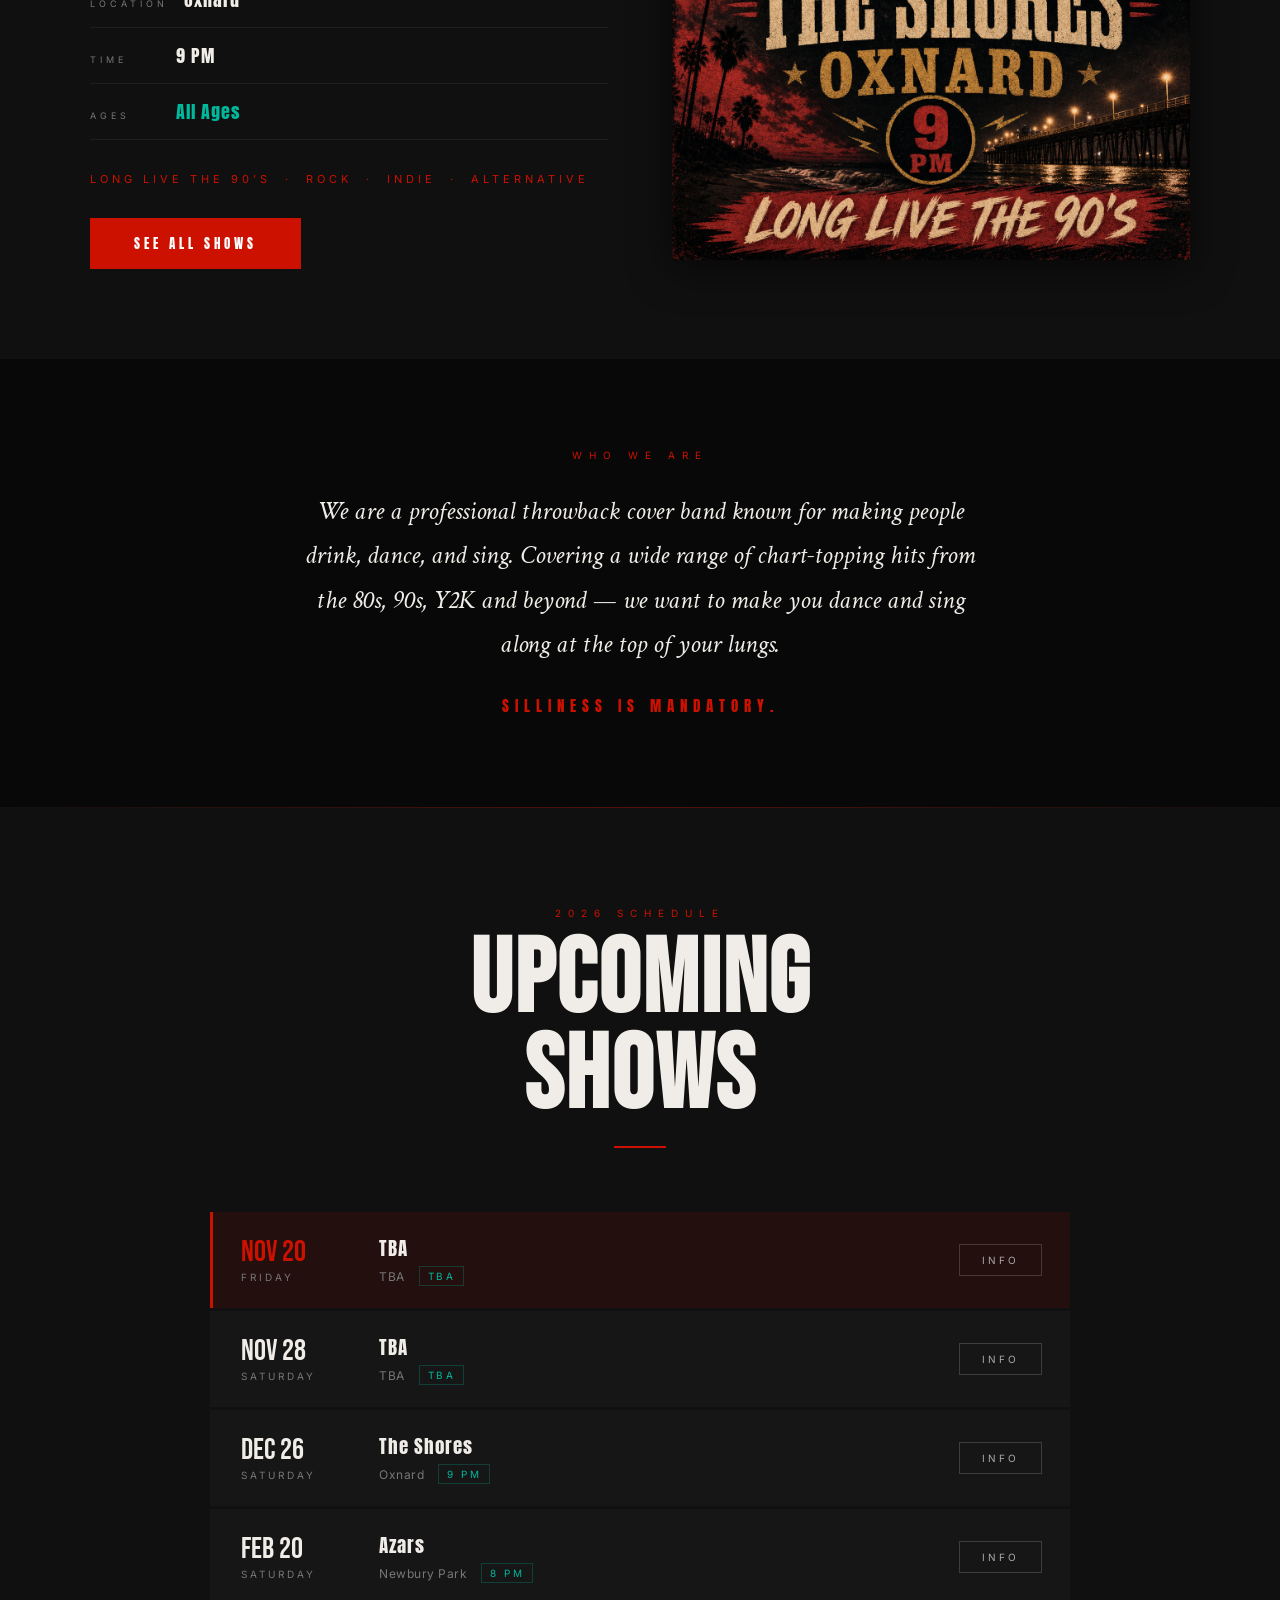
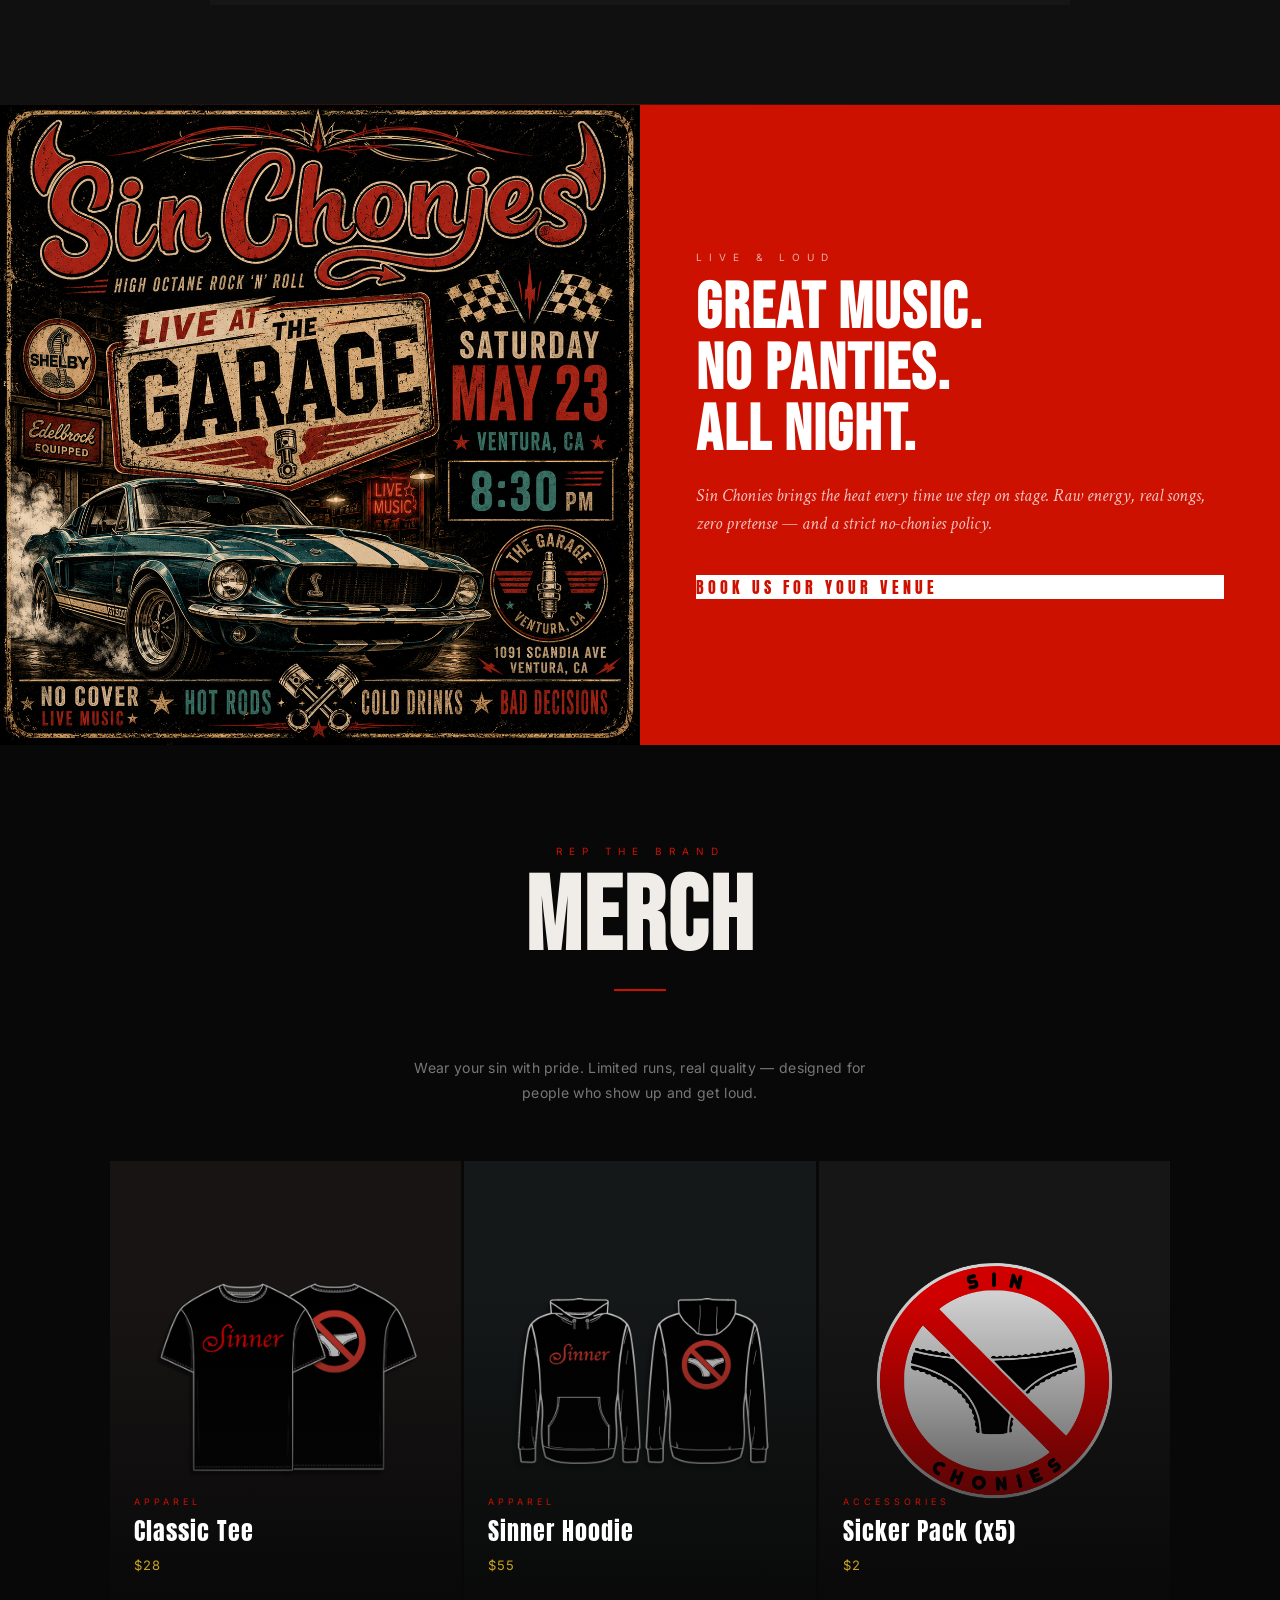
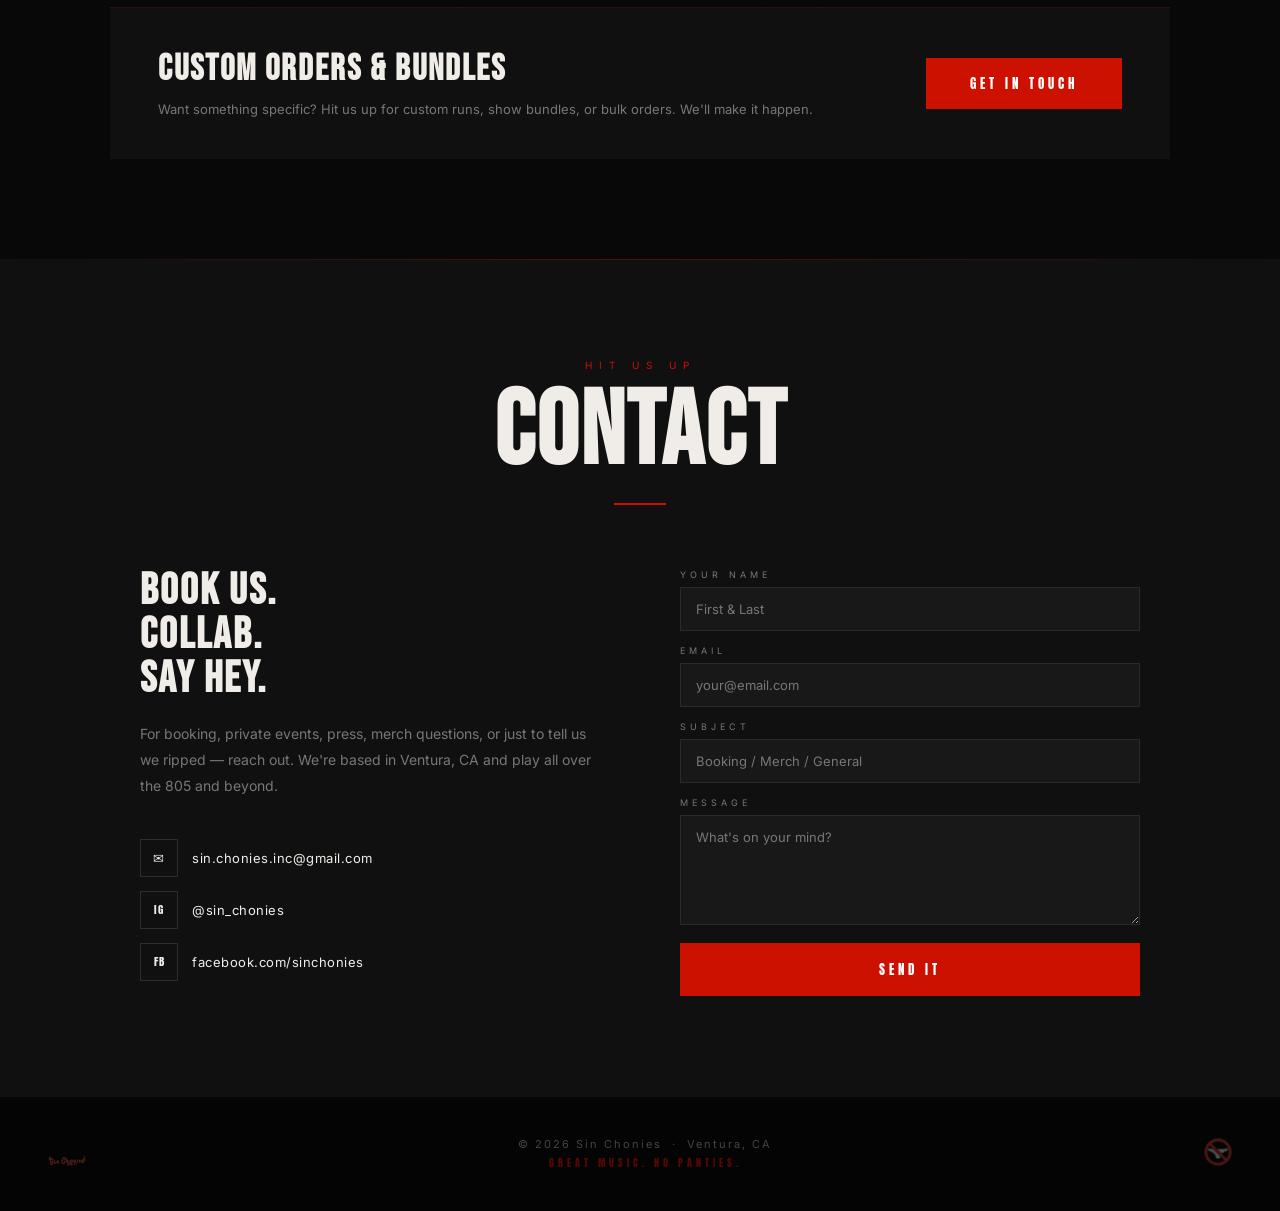
==== commit c85232cc: "Promote next concrete Shores show" ====
--- a/index.html
+++ b/index.html
@@ -876,19 +876,19 @@
         <div class="next-show-details">
           <div class="next-show-detail-row">
             <span class="nsd-label">Date</span>
-            <span class="nsd-value" id="next-show-date">Fri, Nov 20th</span>
+            <span class="nsd-value" id="next-show-date">Sat, Dec 26th</span>
           </div>
           <div class="next-show-detail-row">
             <span class="nsd-label">Venue</span>
-            <span class="nsd-value" id="next-show-venue">TBA</span>
+            <span class="nsd-value" id="next-show-venue">The Shores</span>
           </div>
           <div class="next-show-detail-row">
             <span class="nsd-label">Location</span>
-            <span class="nsd-value" id="next-show-location">TBA</span>
+            <span class="nsd-value" id="next-show-location">Oxnard</span>
           </div>
           <div class="next-show-detail-row">
             <span class="nsd-label">Time</span>
-            <span class="nsd-value" id="next-show-time">TBA</span>
+            <span class="nsd-value" id="next-show-time">9 PM</span>
           </div>
           <div class="next-show-detail-row">
             <span class="nsd-label">Ages</span>
@@ -1167,8 +1167,8 @@
 
     showsList.innerHTML = gigs.map(buildShowMarkup).join('');
 
-    // Promote the earliest calendar booking, including intentional TBA fields.
-    const nextGig = gigs[0];
+    // Promote the earliest concrete booking; keep date-only holds in the schedule until details land.
+    const nextGig = gigs.find((gig) => gig.venue !== 'TBA' && gig.time !== 'TBA');
     if (nextGig) {
       document.getElementById('next-show-date').textContent = `${nextGig.dayAbbr.charAt(0)}${nextGig.dayAbbr.slice(1).toLowerCase()}, ${nextGig.monthDisplay} ${formatOrdinal(nextGig.dayNum)}`;
       document.getElementById('next-show-venue').textContent = nextGig.venue;
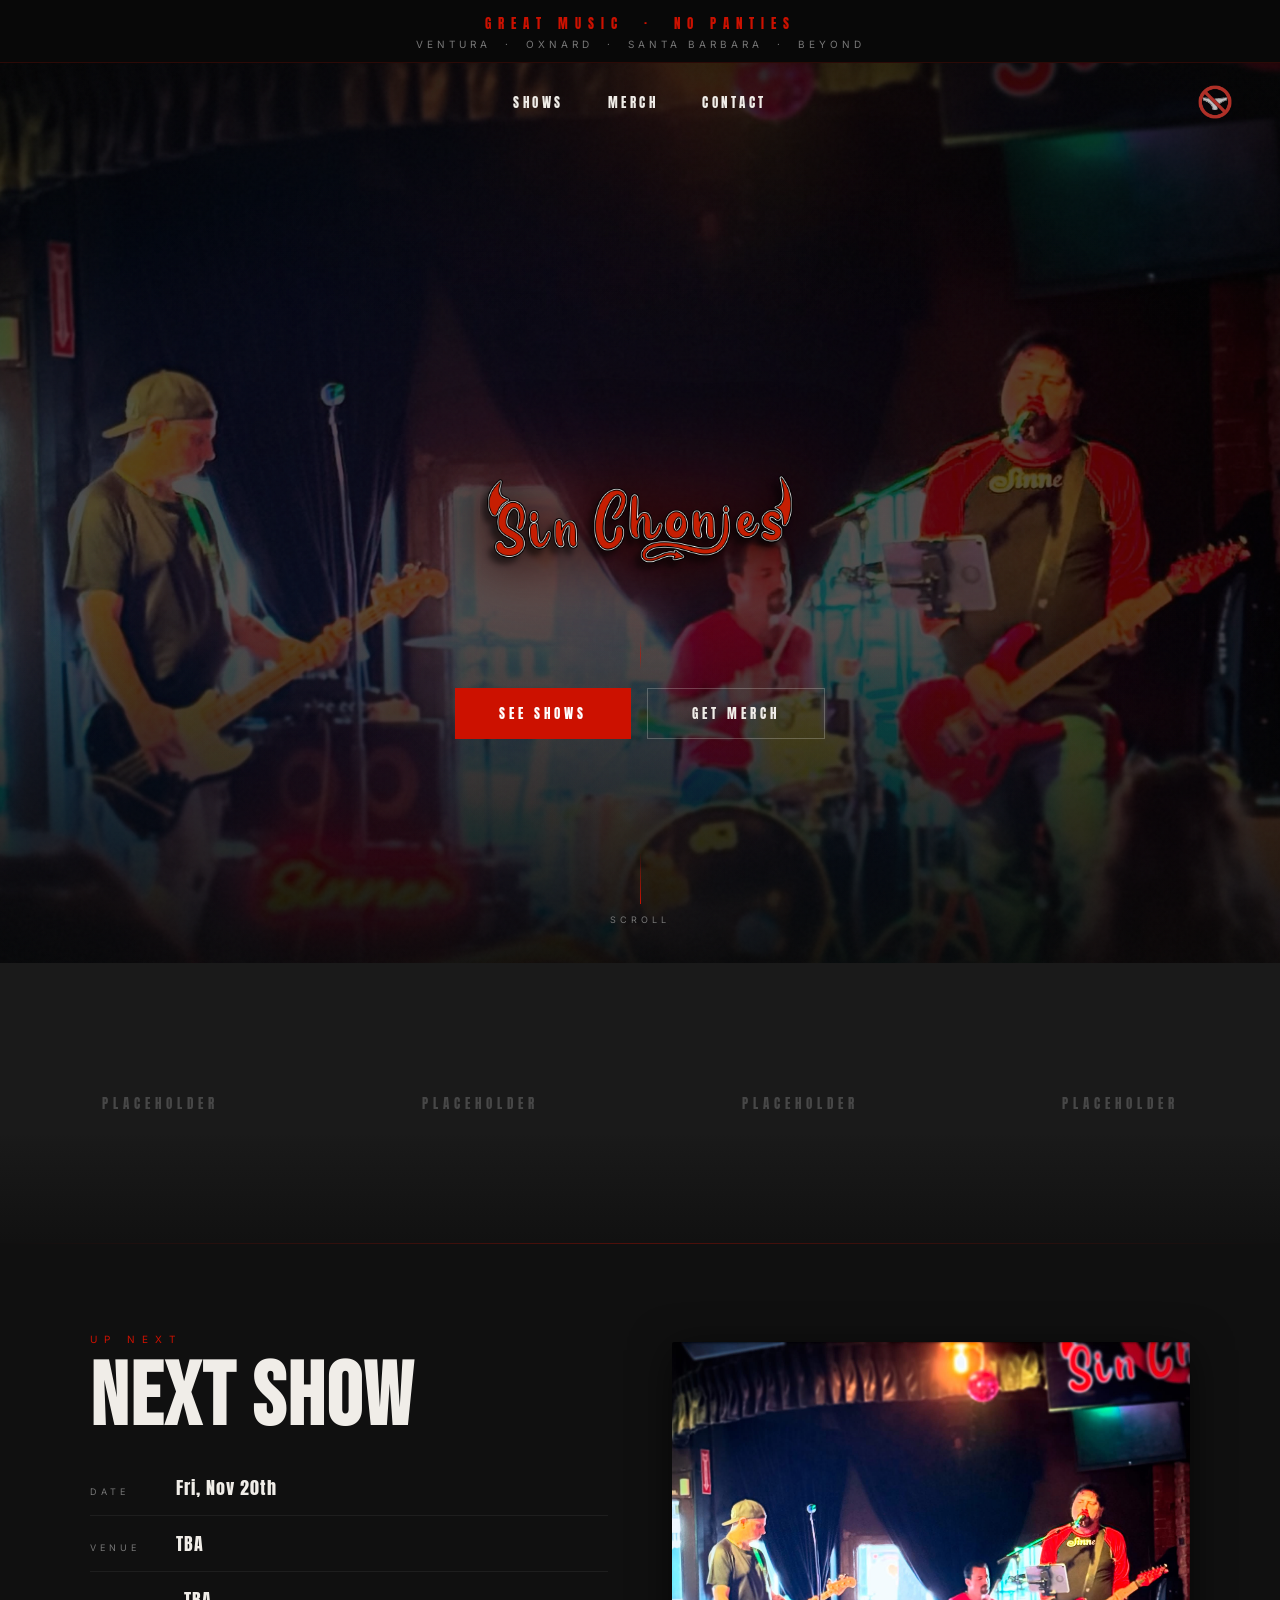
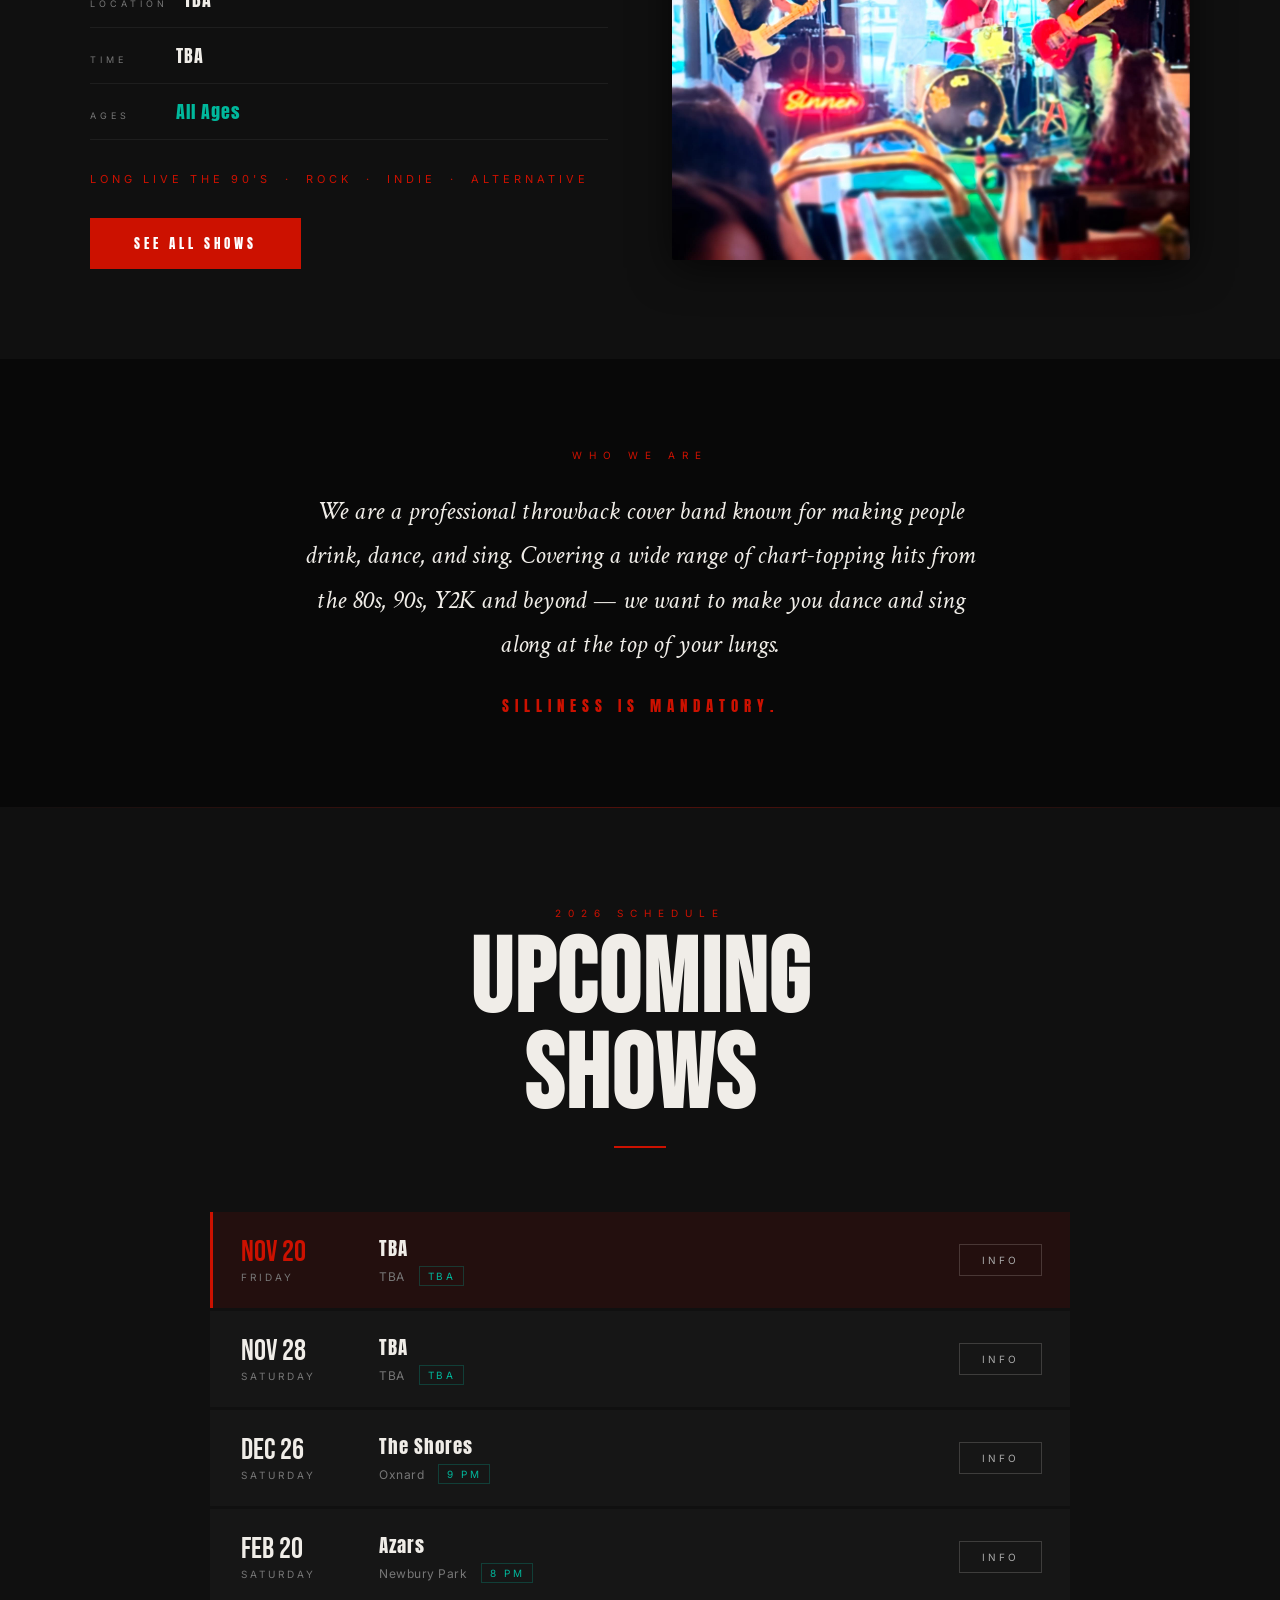
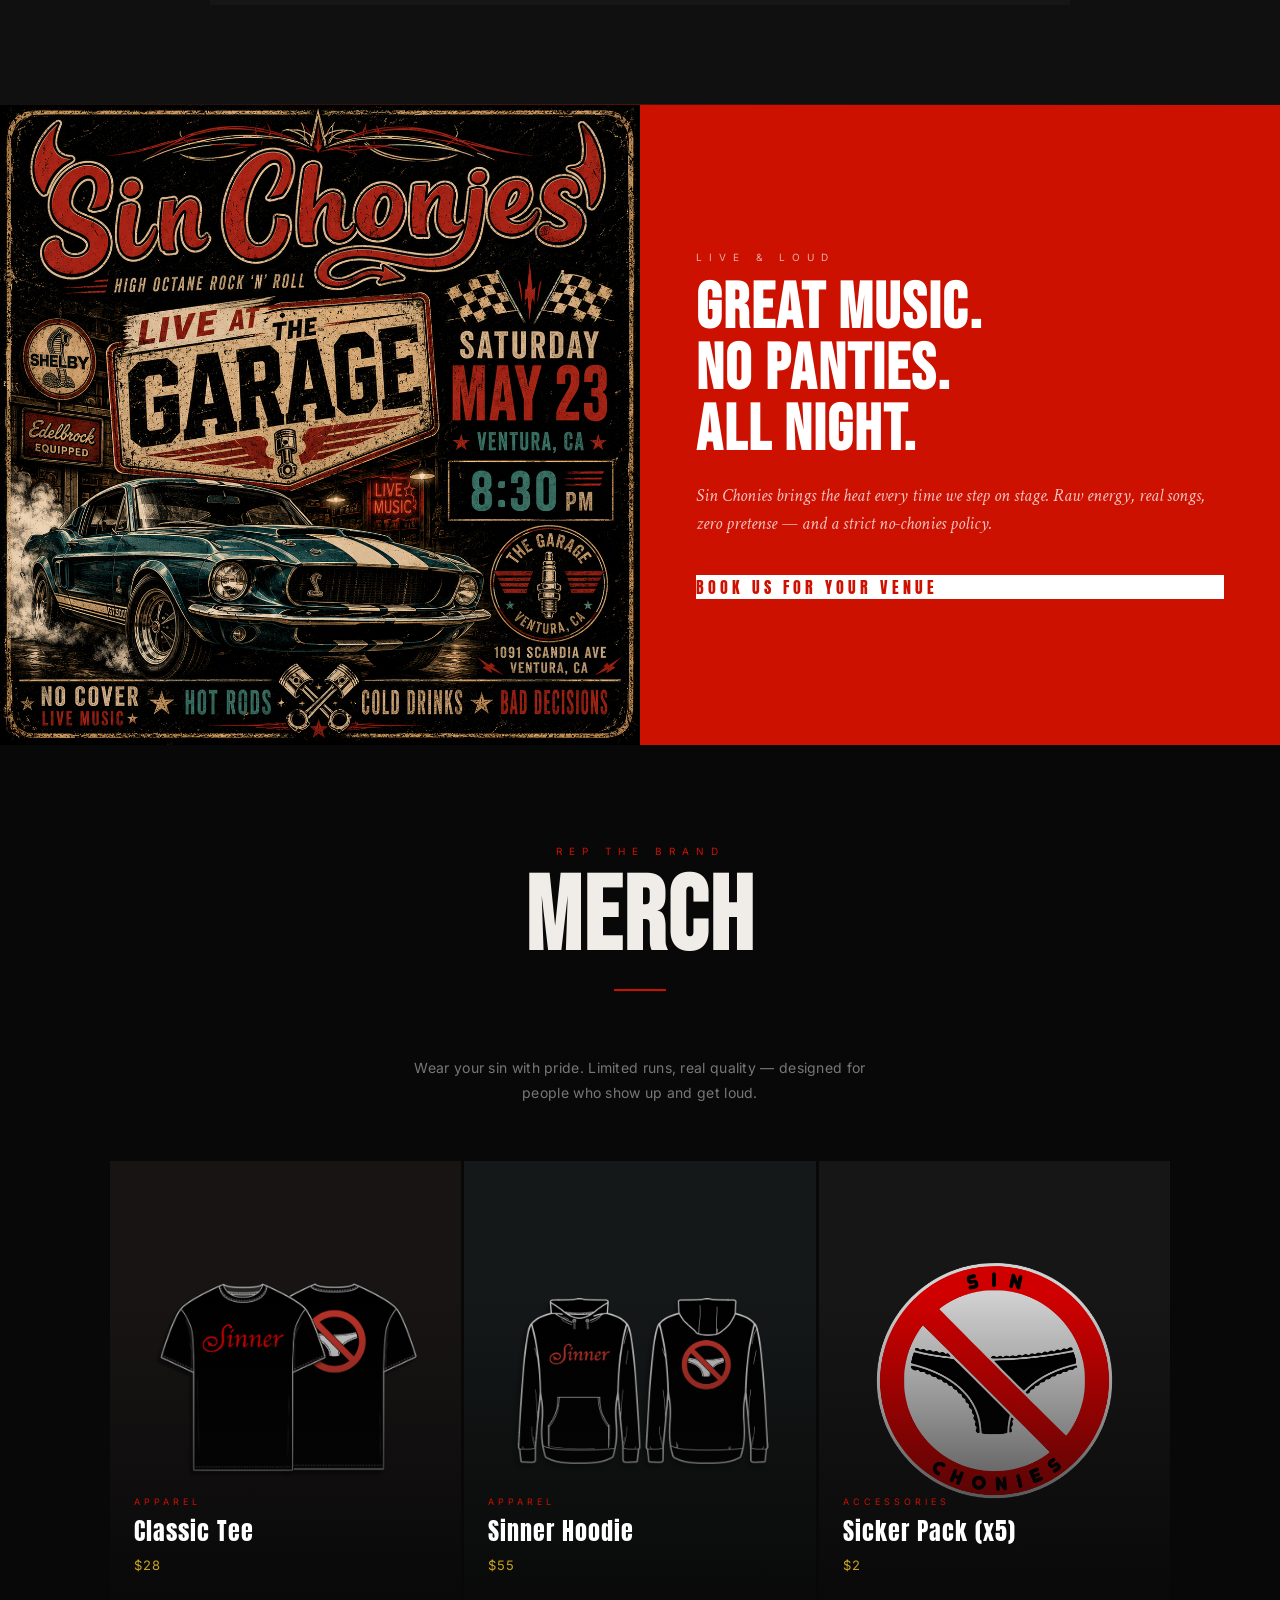
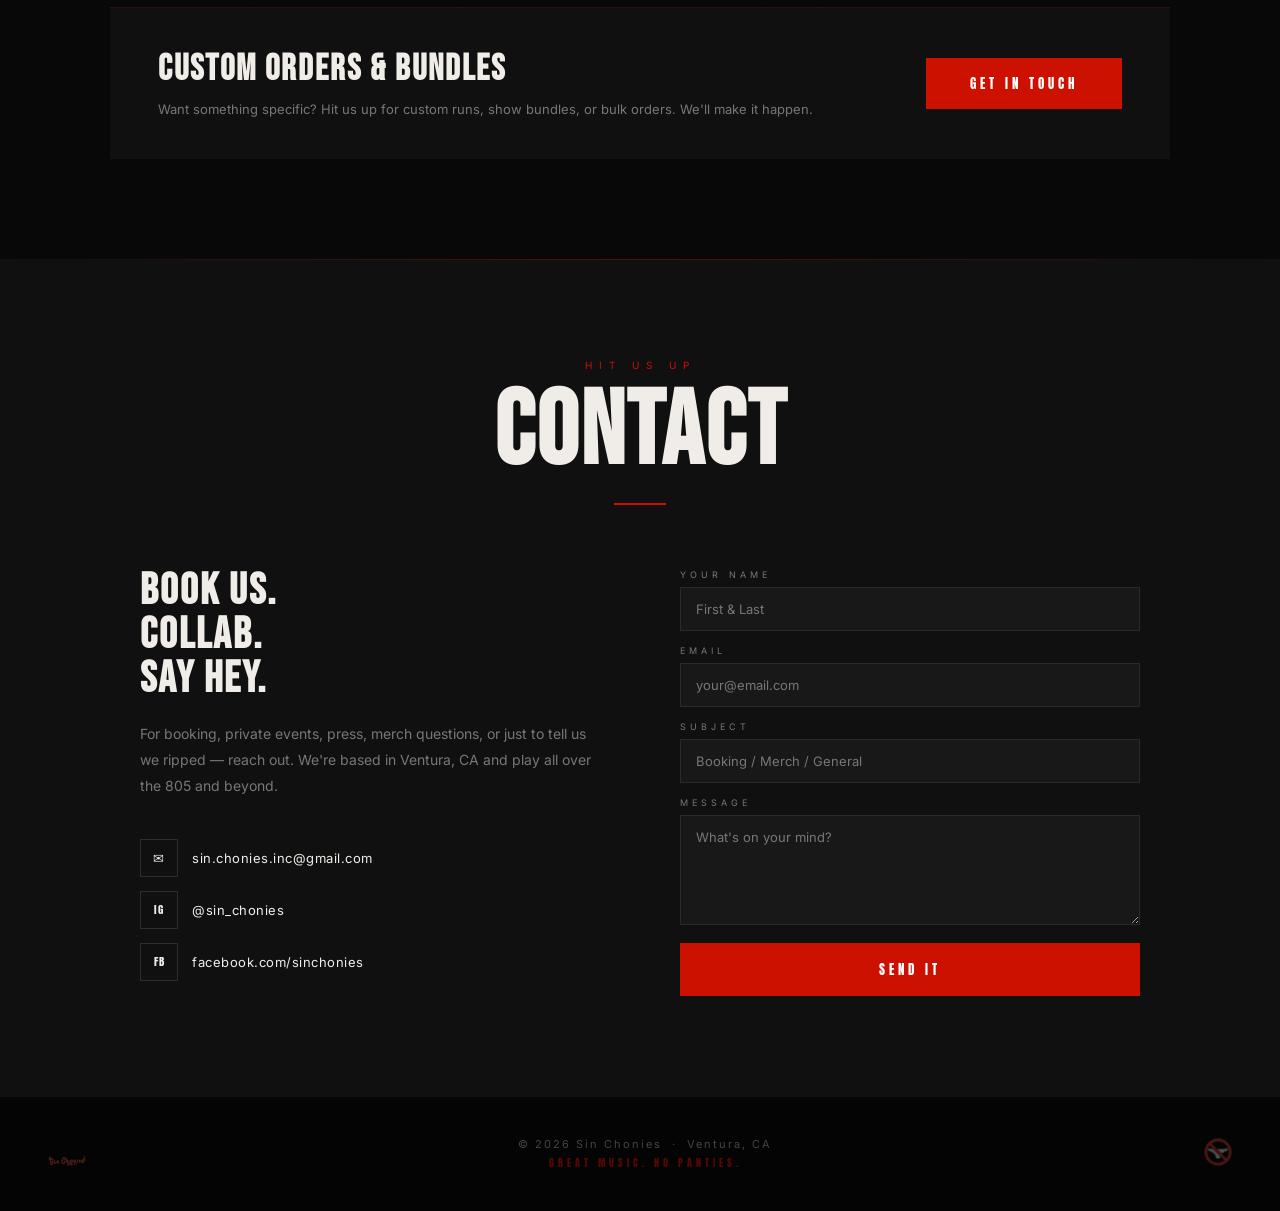
==== commit 115cd2d6: "Sync next show with calendar bookings" ====
--- a/index.html
+++ b/index.html
@@ -876,19 +876,19 @@
         <div class="next-show-details">
           <div class="next-show-detail-row">
             <span class="nsd-label">Date</span>
-            <span class="nsd-value" id="next-show-date">Sat, Dec 26th</span>
+            <span class="nsd-value" id="next-show-date">Fri, Nov 20th</span>
           </div>
           <div class="next-show-detail-row">
             <span class="nsd-label">Venue</span>
-            <span class="nsd-value" id="next-show-venue">The Shores</span>
+            <span class="nsd-value" id="next-show-venue">TBA</span>
           </div>
           <div class="next-show-detail-row">
             <span class="nsd-label">Location</span>
-            <span class="nsd-value" id="next-show-location">Oxnard</span>
+            <span class="nsd-value" id="next-show-location">TBA</span>
           </div>
           <div class="next-show-detail-row">
             <span class="nsd-label">Time</span>
-            <span class="nsd-value" id="next-show-time">9 PM</span>
+            <span class="nsd-value" id="next-show-time">TBA</span>
           </div>
           <div class="next-show-detail-row">
             <span class="nsd-label">Ages</span>
@@ -899,7 +899,7 @@
         <a href="#shows" class="btn btn-primary">See All Shows</a>
       </div>
       <div class="next-show-posters">
-        <img src="Image Assets/the-shores-december-26-2026-flyer.png" alt="Sin Chonies live at The Shores in Oxnard on Saturday, December 26, 2026 at 9 PM" class="poster-wide poster-square">
+        <img src="Image Assets/sin-chonies-live-backdrop.jpg" alt="Sin Chonies live" class="poster-wide poster-square">
       </div>
     </div>
   </section>
@@ -1167,8 +1167,8 @@
 
     showsList.innerHTML = gigs.map(buildShowMarkup).join('');
 
-    // Promote the earliest concrete booking; keep date-only holds in the schedule until details land.
-    const nextGig = gigs.find((gig) => gig.venue !== 'TBA' && gig.time !== 'TBA');
+    // Promote the first booking exactly as it appears in the calendar, including TBA details.
+    const nextGig = gigs[0];
     if (nextGig) {
       document.getElementById('next-show-date').textContent = `${nextGig.dayAbbr.charAt(0)}${nextGig.dayAbbr.slice(1).toLowerCase()}, ${nextGig.monthDisplay} ${formatOrdinal(nextGig.dayNum)}`;
       document.getElementById('next-show-venue').textContent = nextGig.venue;
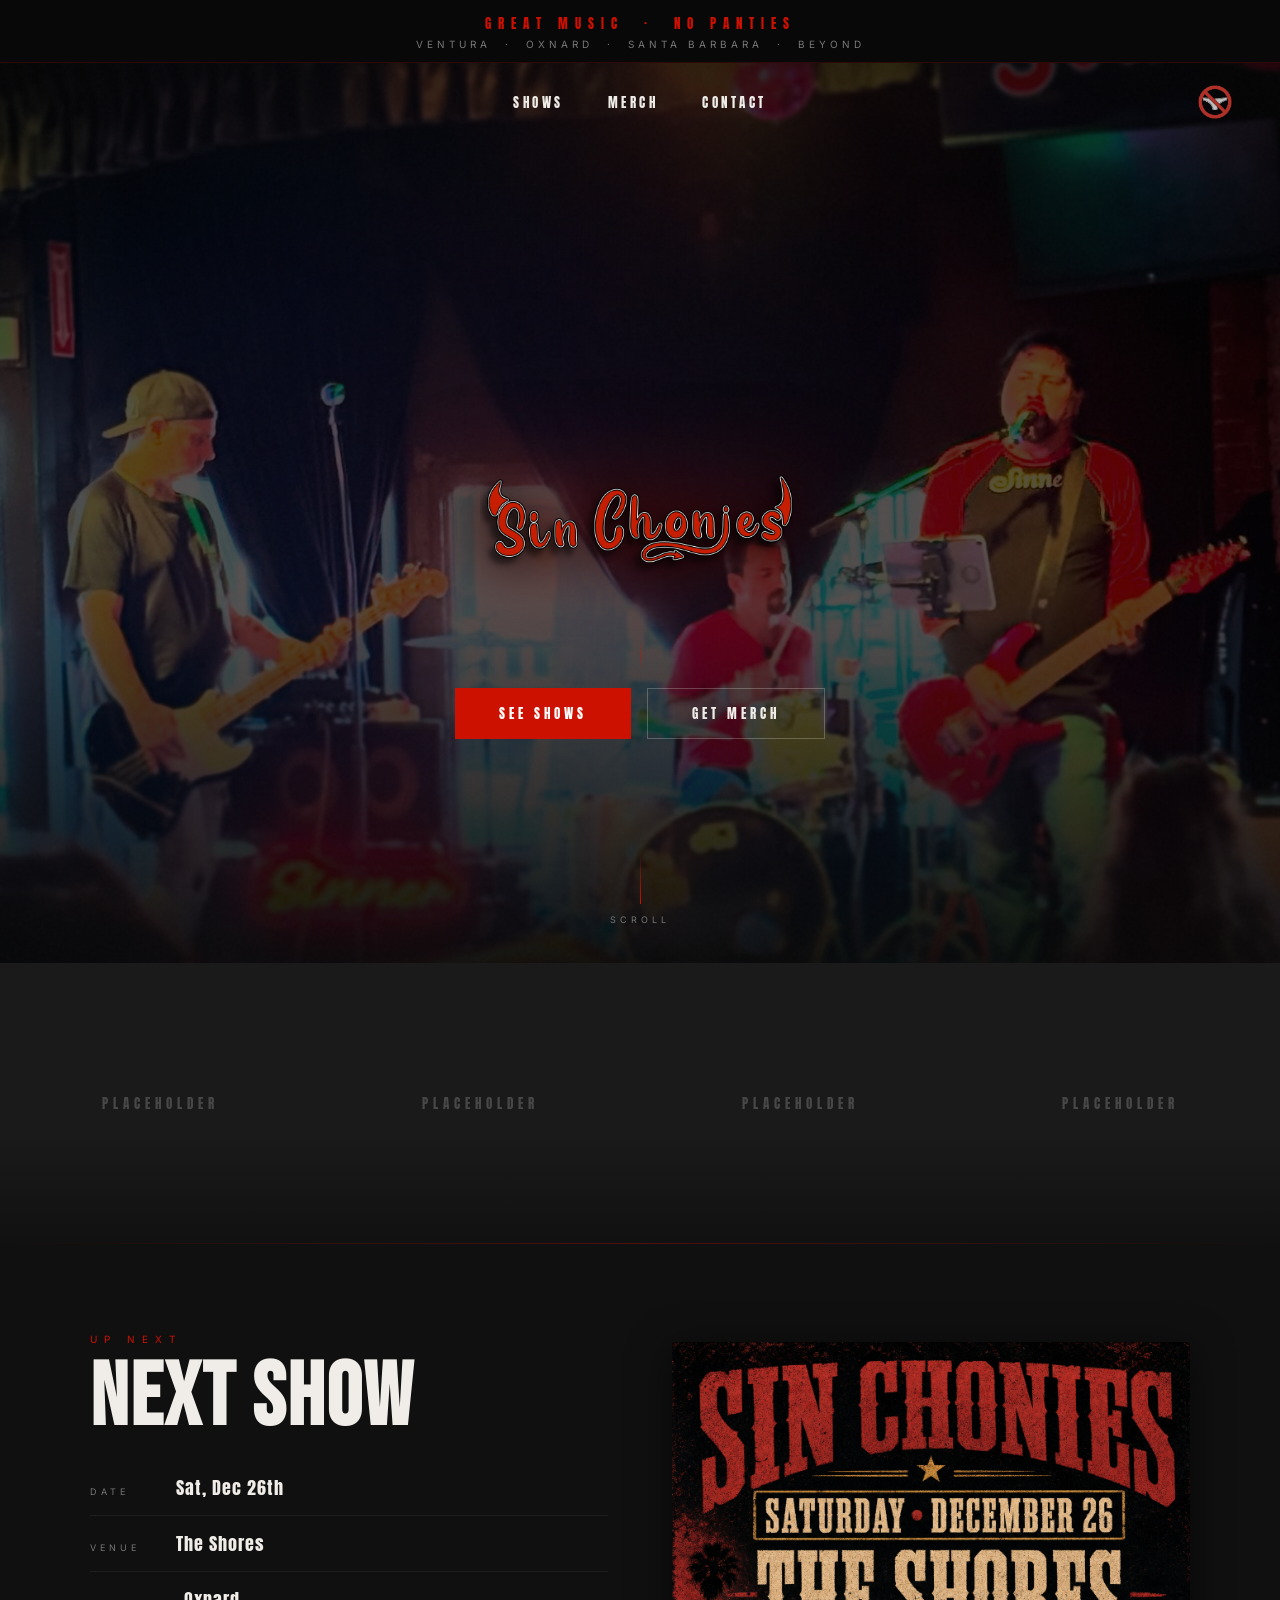
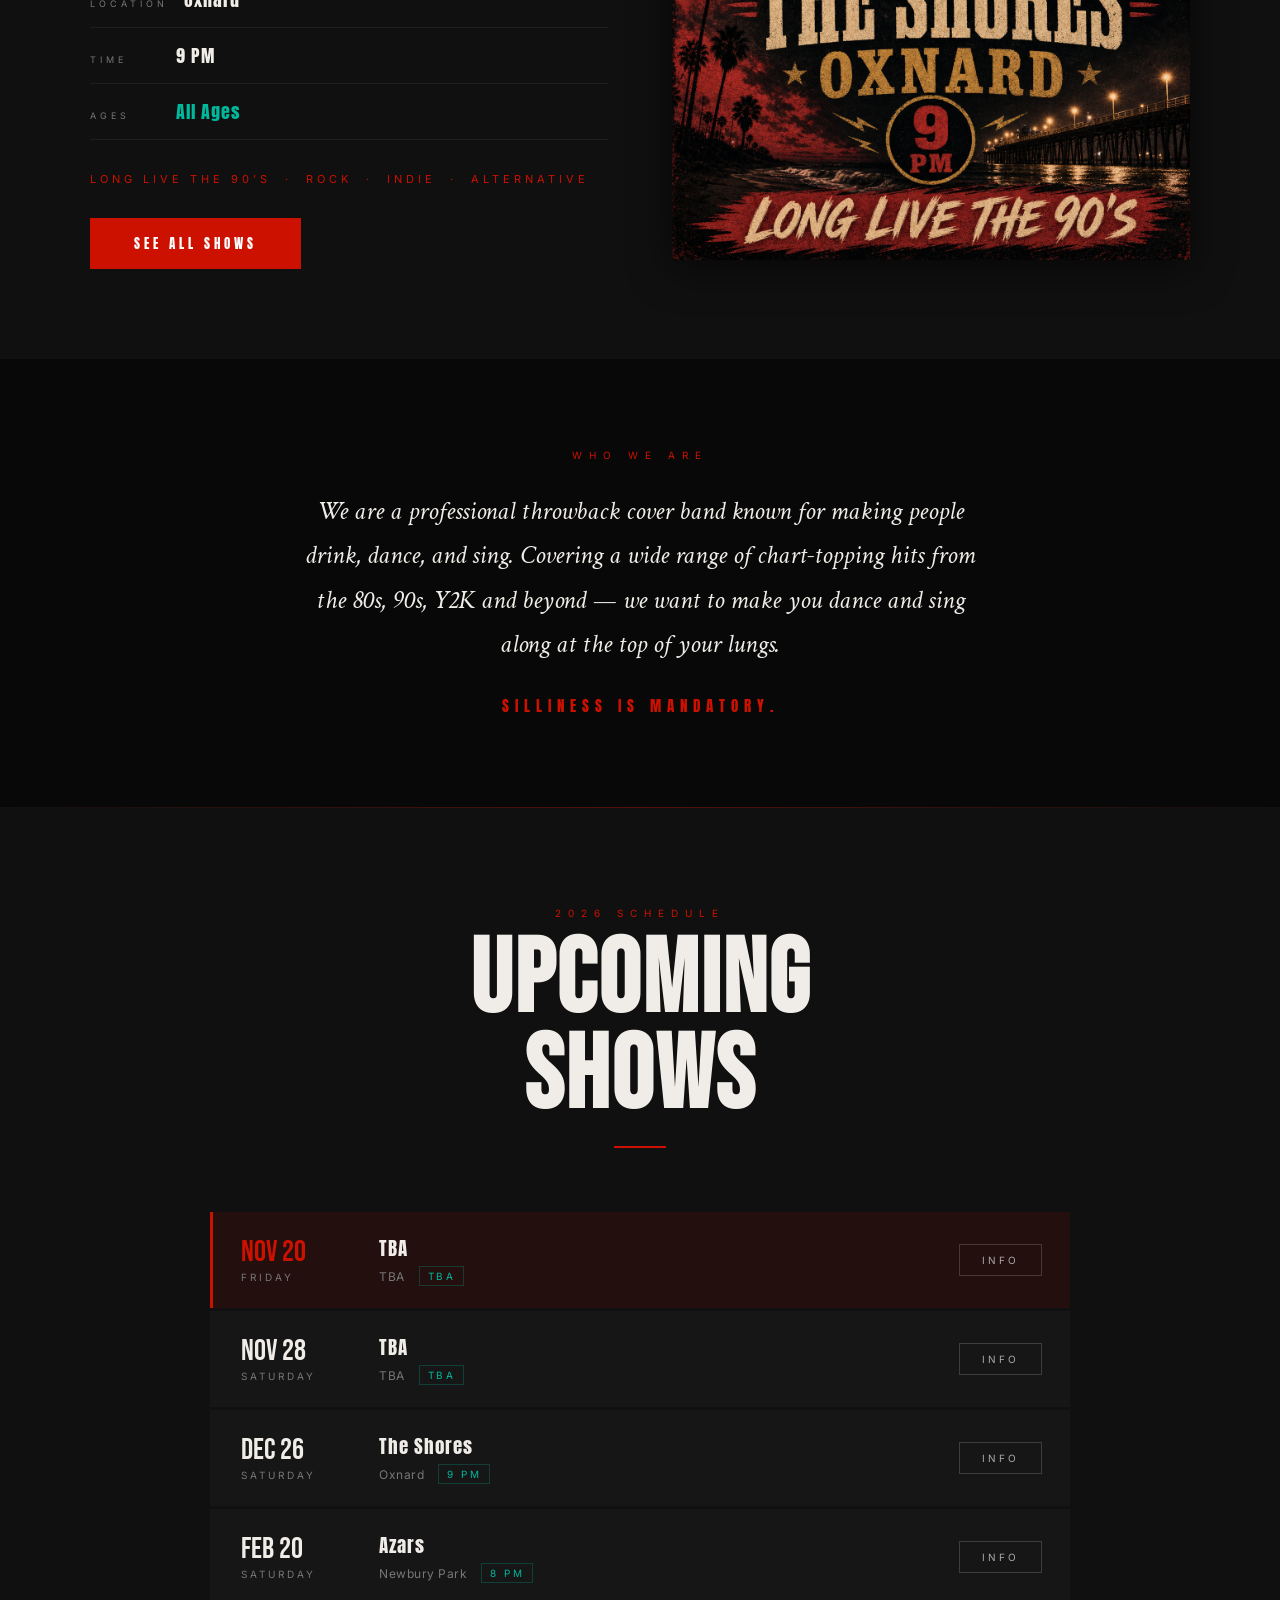
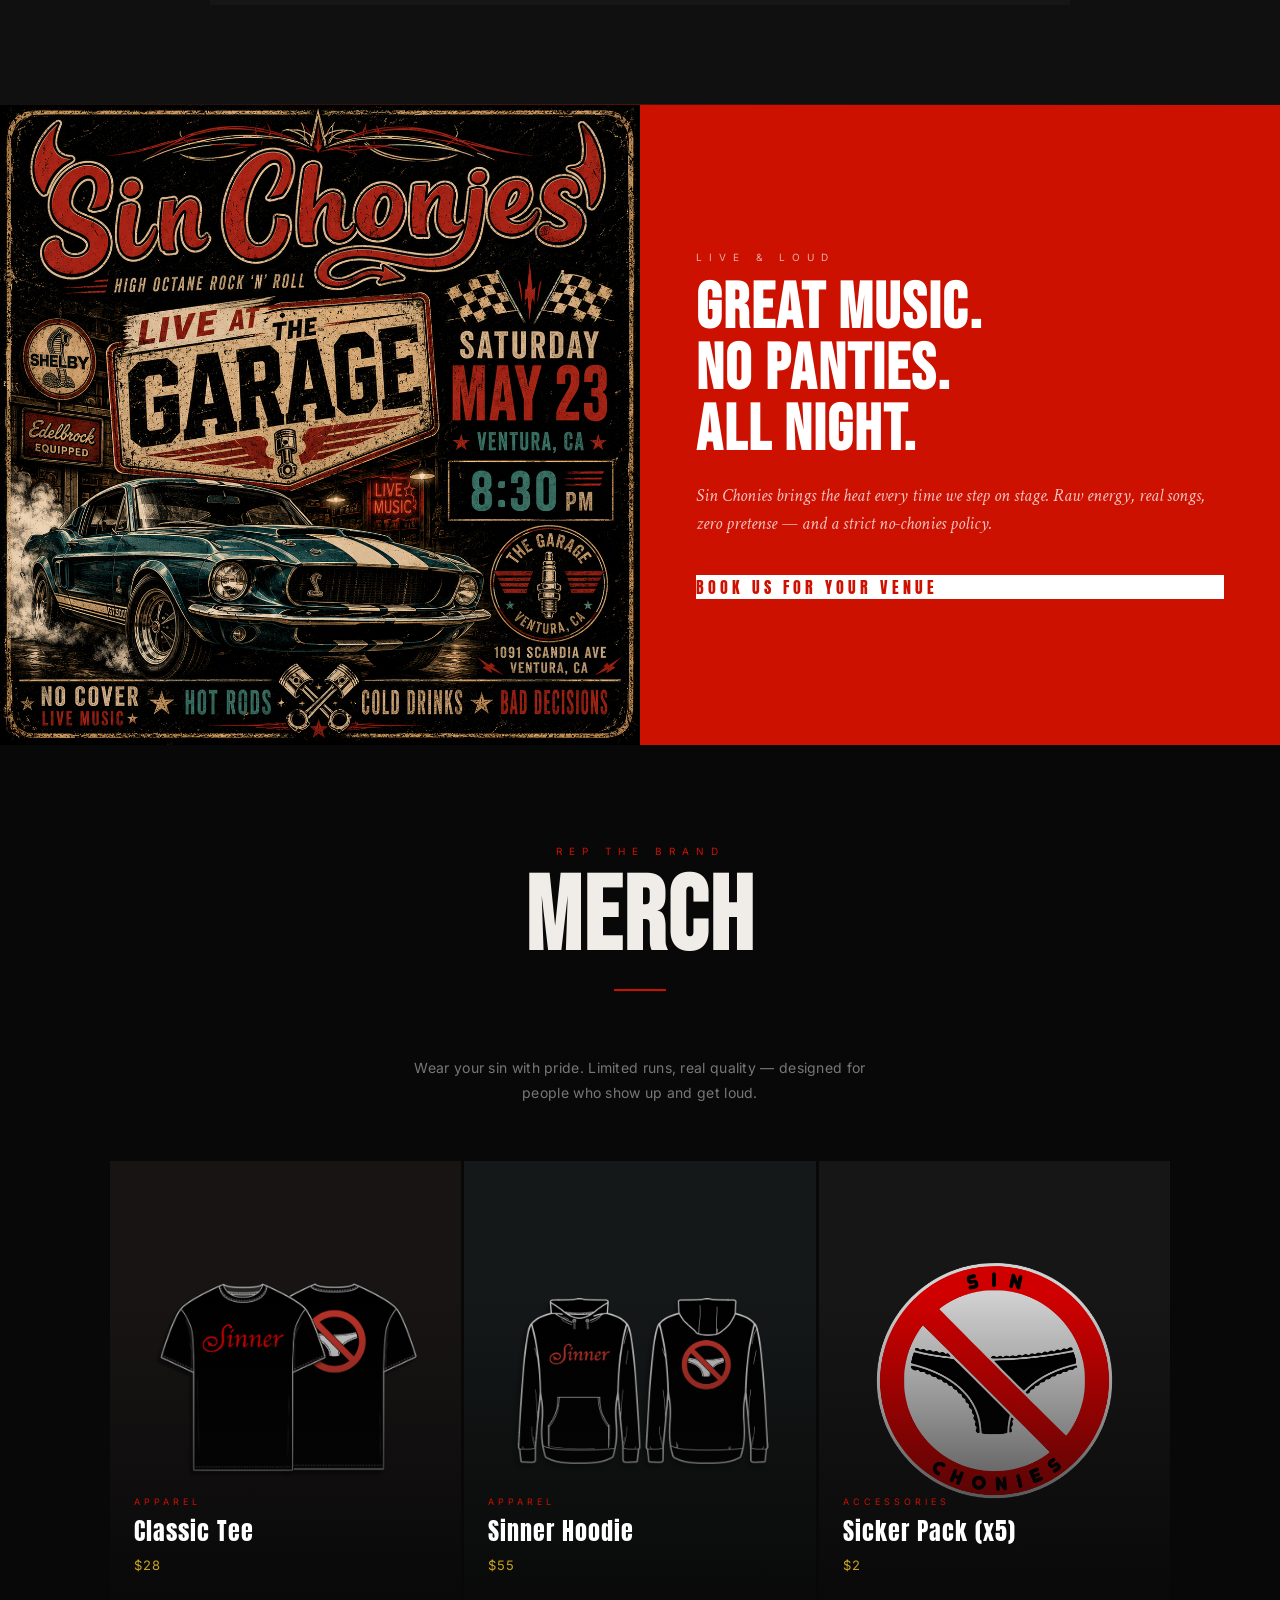
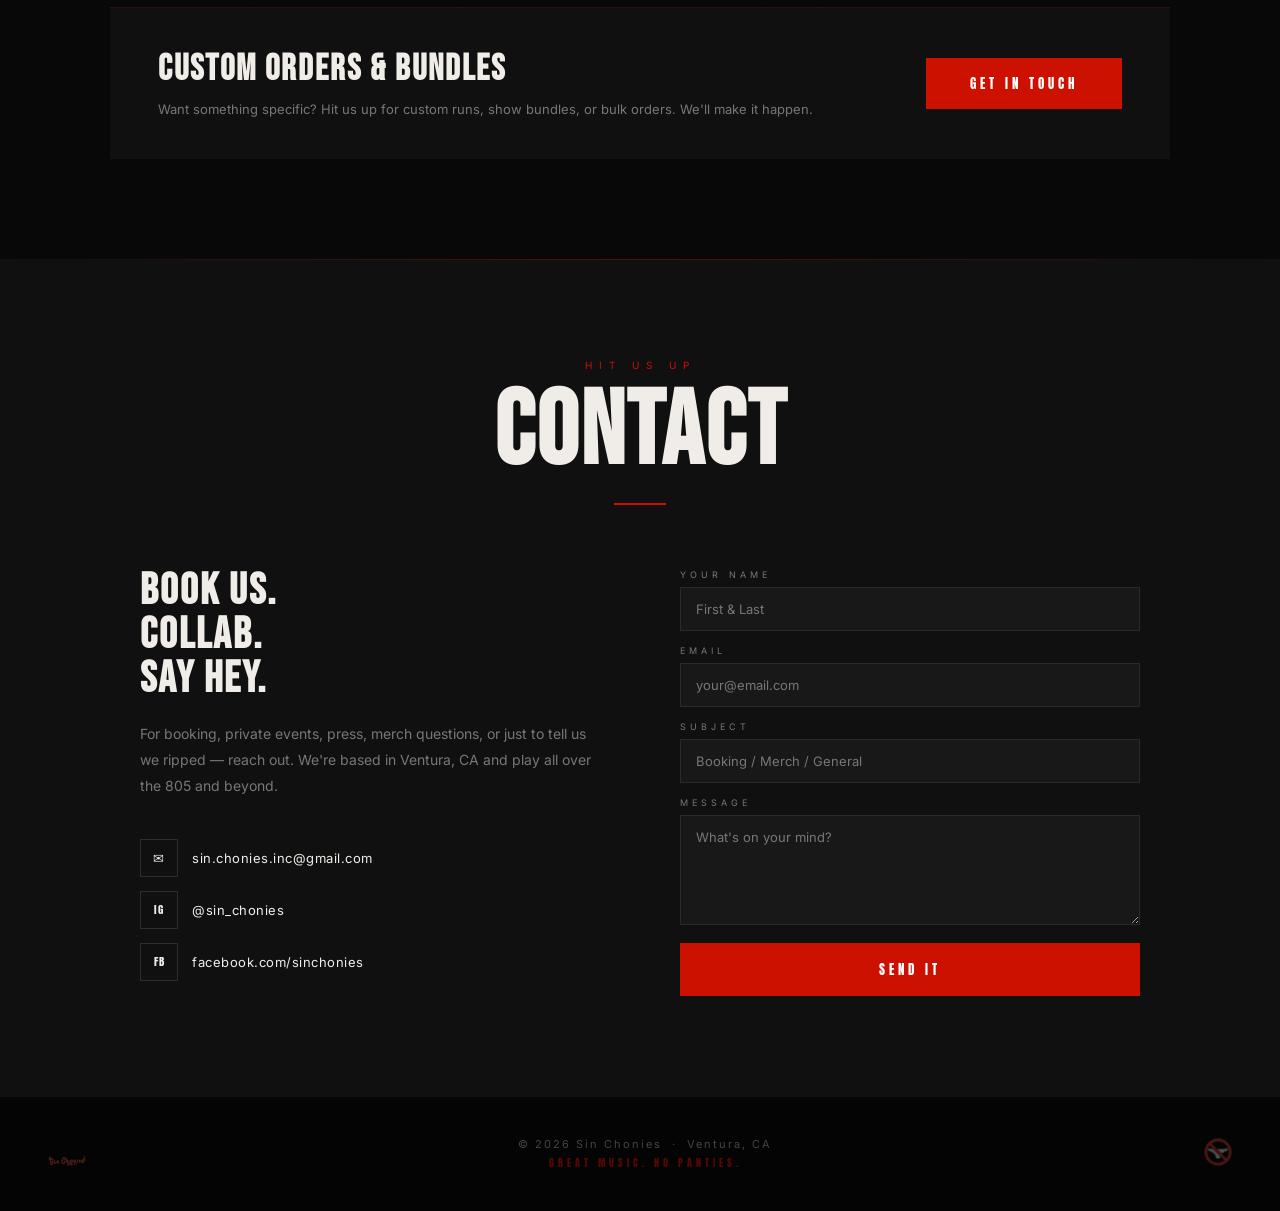
==== commit d65e67be: "Promote next concrete Shores show" ====
--- a/index.html
+++ b/index.html
@@ -876,19 +876,19 @@
         <div class="next-show-details">
           <div class="next-show-detail-row">
             <span class="nsd-label">Date</span>
-            <span class="nsd-value" id="next-show-date">Fri, Nov 20th</span>
+            <span class="nsd-value" id="next-show-date">Sat, Dec 26th</span>
           </div>
           <div class="next-show-detail-row">
             <span class="nsd-label">Venue</span>
-            <span class="nsd-value" id="next-show-venue">TBA</span>
+            <span class="nsd-value" id="next-show-venue">The Shores</span>
           </div>
           <div class="next-show-detail-row">
             <span class="nsd-label">Location</span>
-            <span class="nsd-value" id="next-show-location">TBA</span>
+            <span class="nsd-value" id="next-show-location">Oxnard</span>
           </div>
           <div class="next-show-detail-row">
             <span class="nsd-label">Time</span>
-            <span class="nsd-value" id="next-show-time">TBA</span>
+            <span class="nsd-value" id="next-show-time">9 PM</span>
           </div>
           <div class="next-show-detail-row">
             <span class="nsd-label">Ages</span>
@@ -899,7 +899,7 @@
         <a href="#shows" class="btn btn-primary">See All Shows</a>
       </div>
       <div class="next-show-posters">
-        <img src="Image Assets/sin-chonies-live-backdrop.jpg" alt="Sin Chonies live" class="poster-wide poster-square">
+        <img src="Image Assets/the-shores-december-26-2026-flyer.png" alt="Sin Chonies live at The Shores in Oxnard on Saturday, December 26, 2026 at 9 PM" class="poster-wide poster-square">
       </div>
     </div>
   </section>
@@ -1167,8 +1167,8 @@
 
     showsList.innerHTML = gigs.map(buildShowMarkup).join('');
 
-    // Promote the first booking exactly as it appears in the calendar, including TBA details.
-    const nextGig = gigs[0];
+    // Promote the first concrete booking; calendar holds without venue or time stay in the full schedule.
+    const nextGig = gigs.find((gig) => gig.venue !== 'TBA' && gig.city !== 'TBA' && gig.time !== 'TBA');
     if (nextGig) {
       document.getElementById('next-show-date').textContent = `${nextGig.dayAbbr.charAt(0)}${nextGig.dayAbbr.slice(1).toLowerCase()}, ${nextGig.monthDisplay} ${formatOrdinal(nextGig.dayNum)}`;
       document.getElementById('next-show-venue').textContent = nextGig.venue;
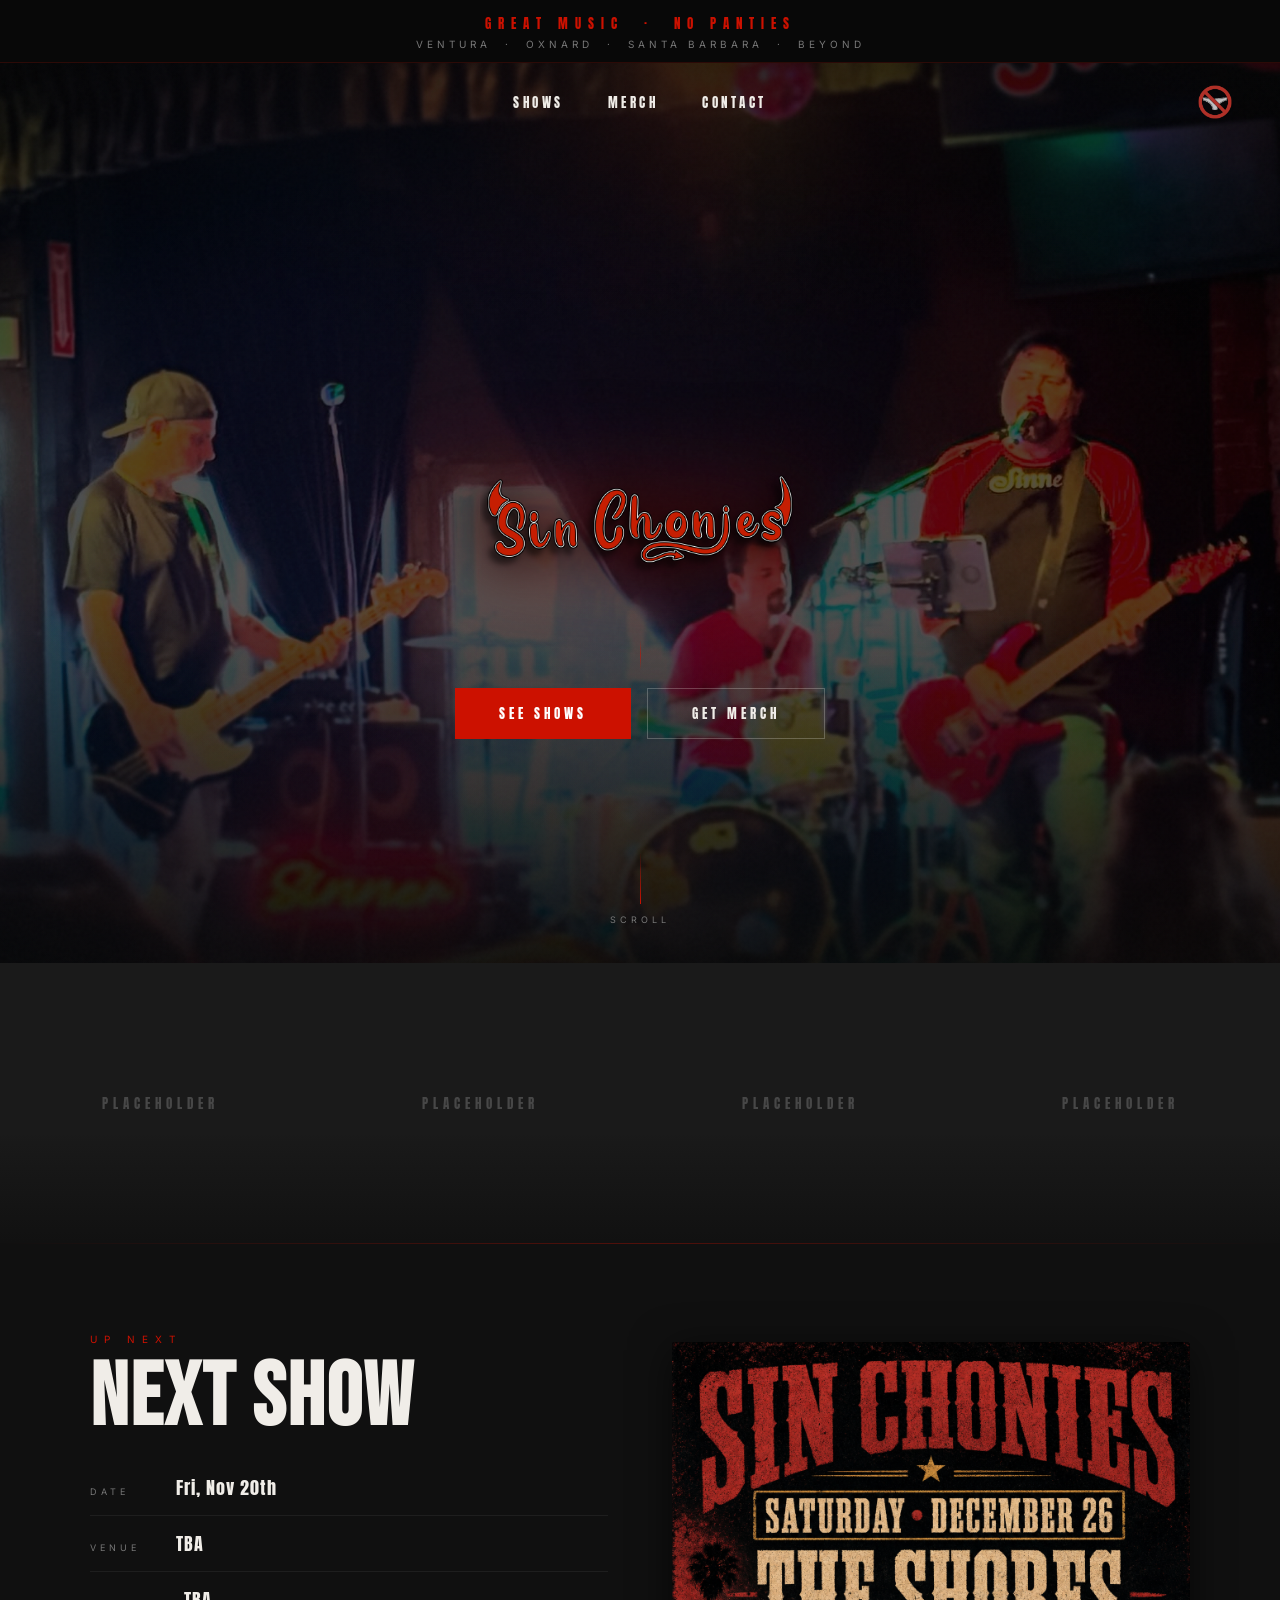
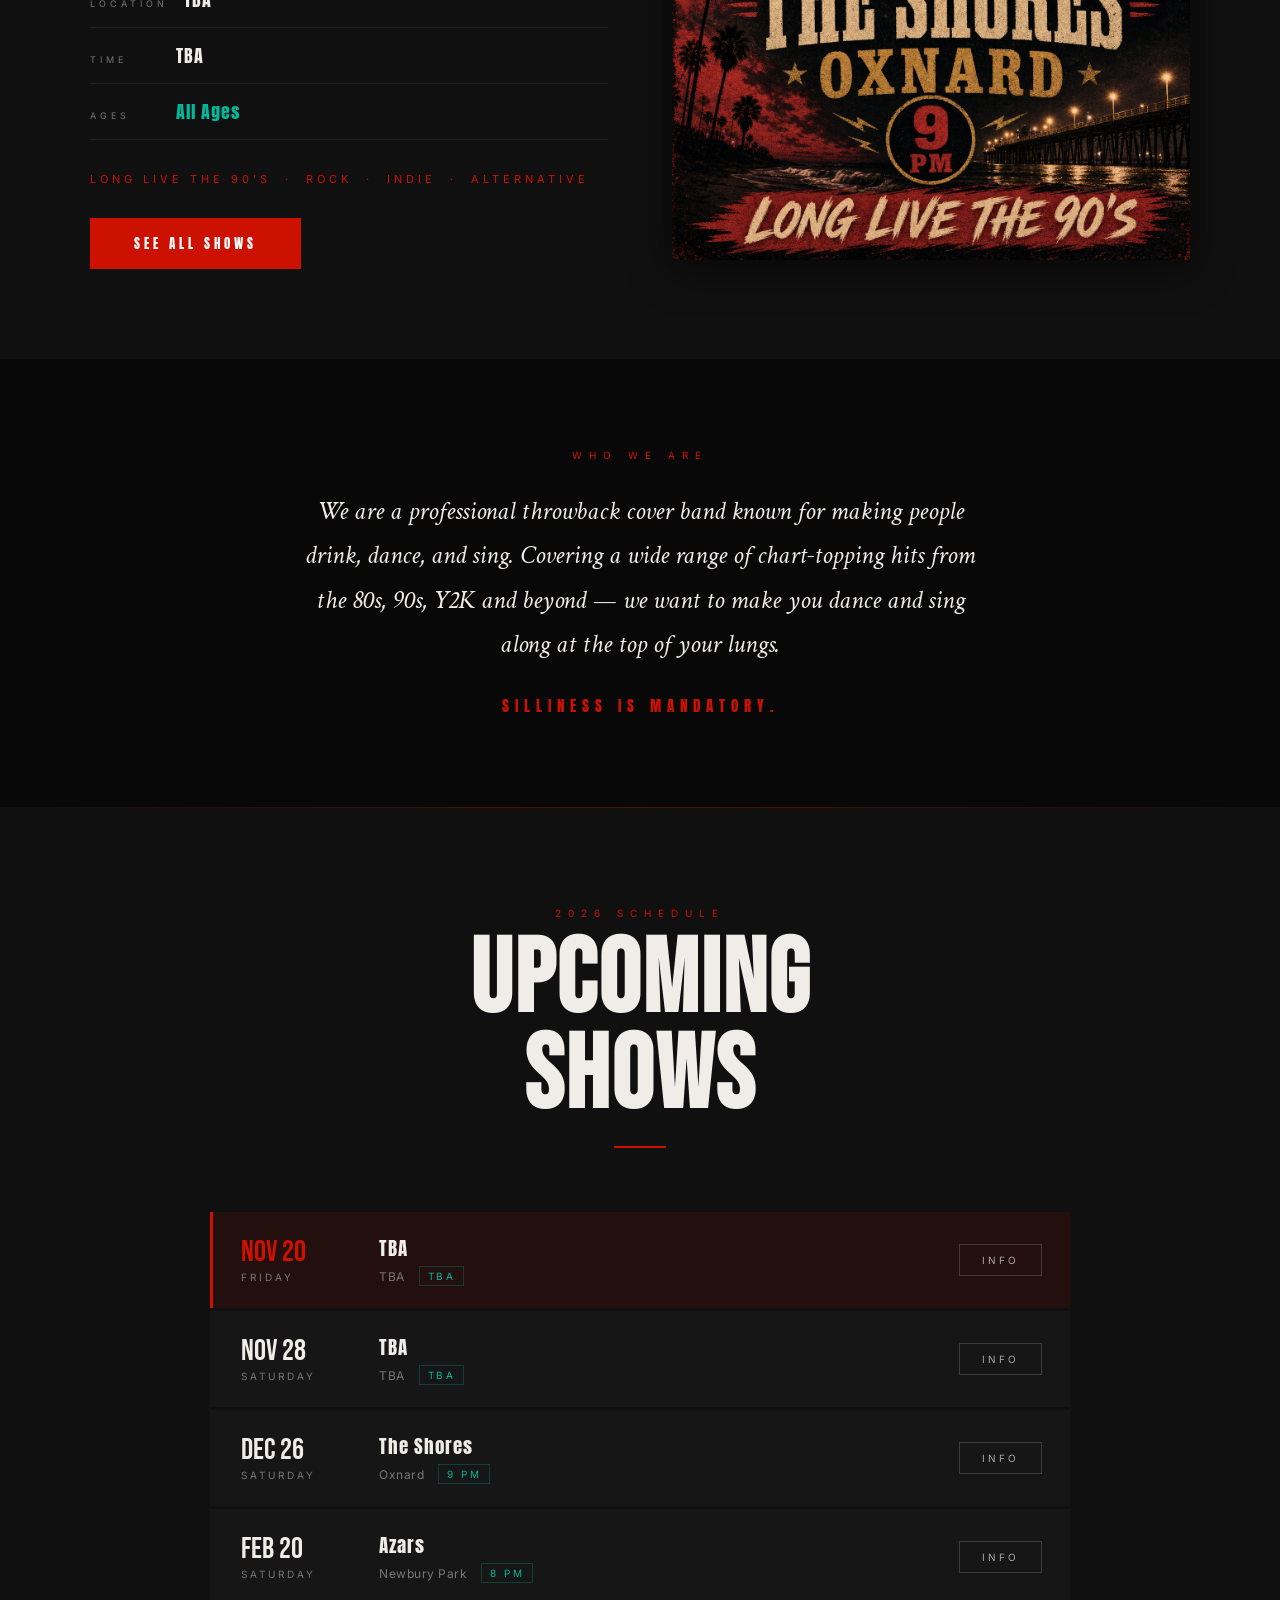
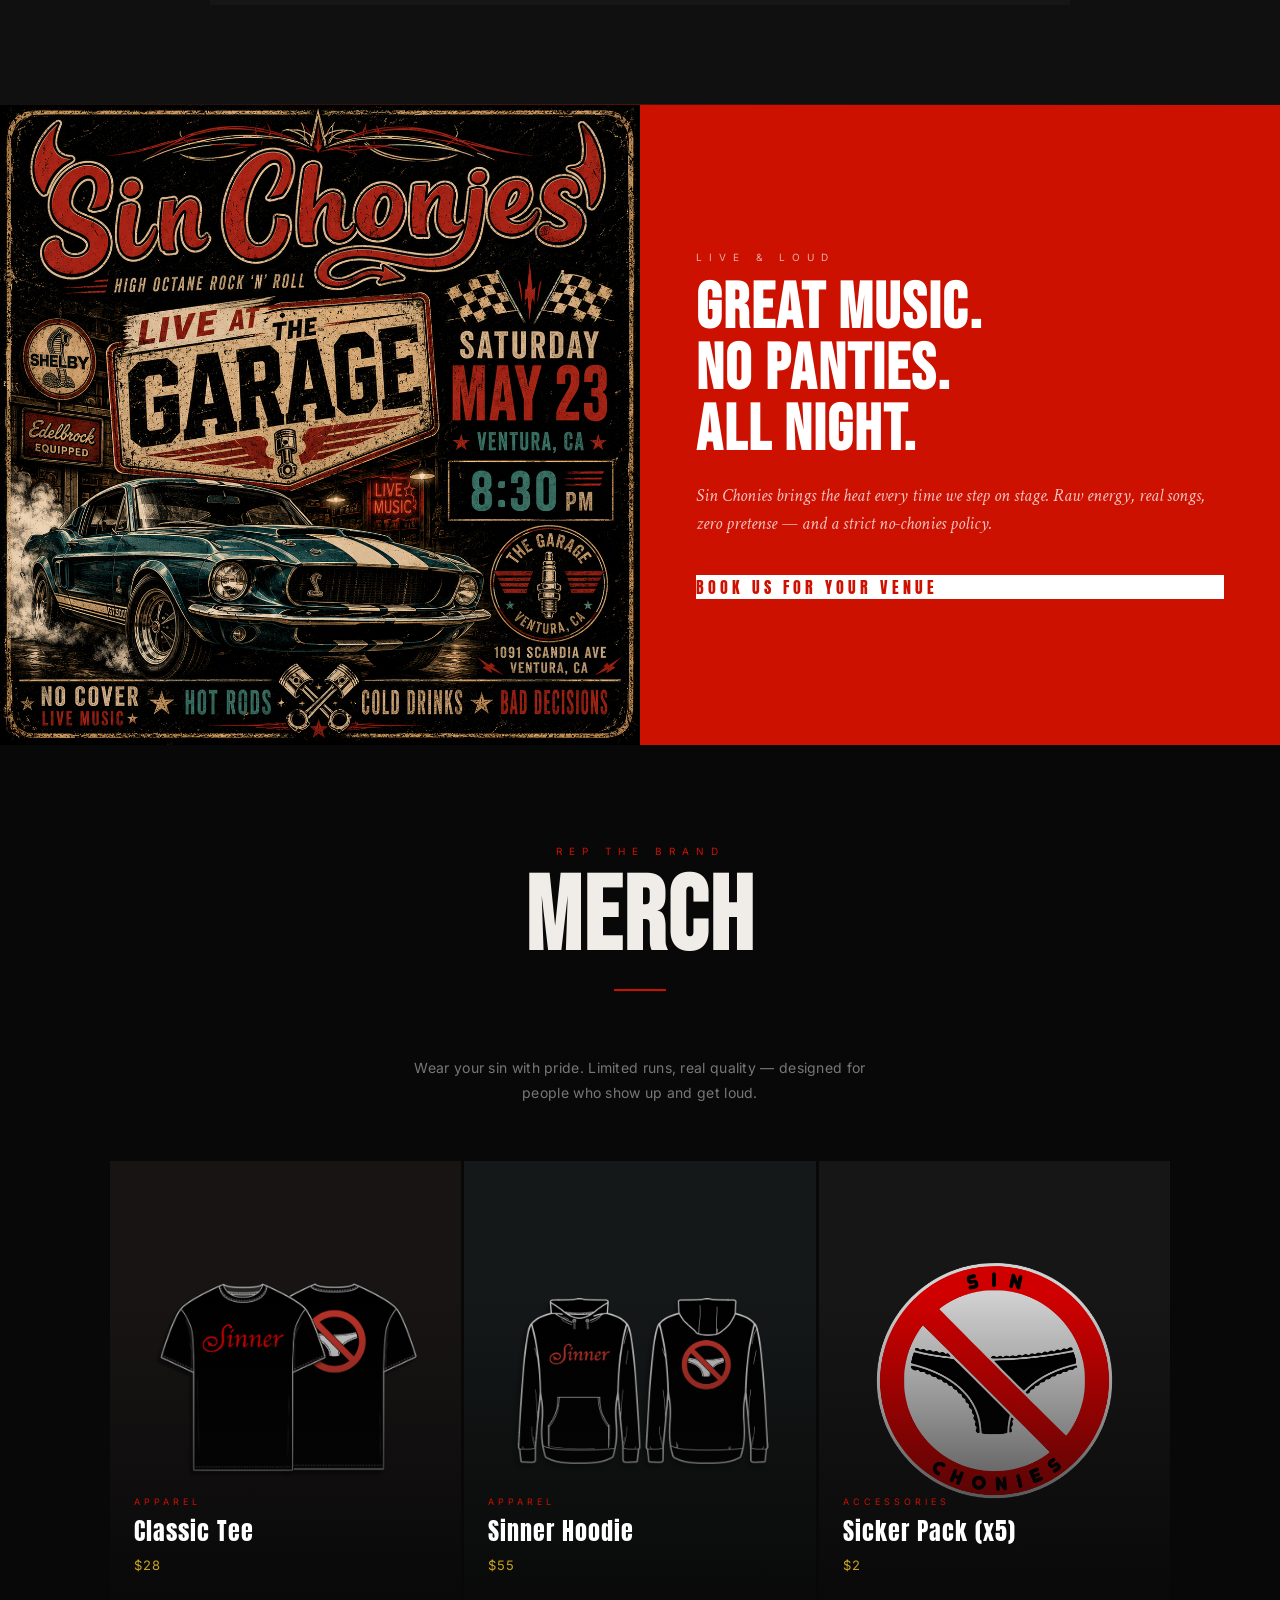
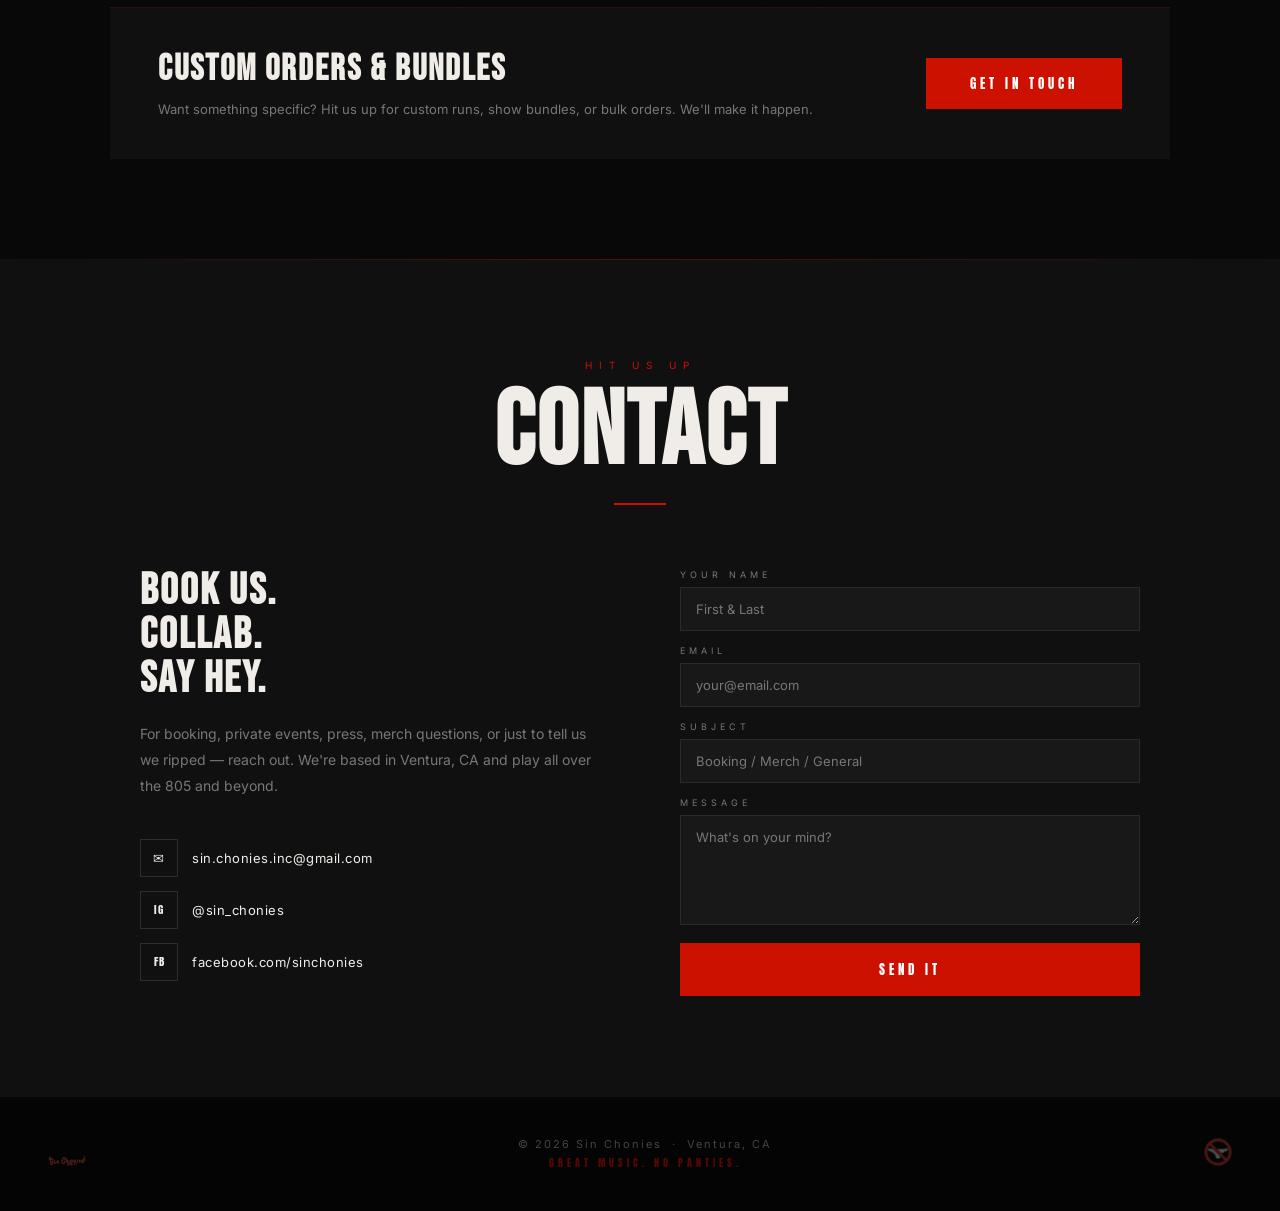
==== commit 194aa0a7: "fix: align next show with calendar schedule" ====
--- a/index.html
+++ b/index.html
@@ -1167,8 +1167,8 @@
 
     showsList.innerHTML = gigs.map(buildShowMarkup).join('');
 
-    // Promote the first concrete booking; calendar holds without venue or time stay in the full schedule.
-    const nextGig = gigs.find((gig) => gig.venue !== 'TBA' && gig.city !== 'TBA' && gig.time !== 'TBA');
+    // Use the first calendar booking, including TBA details, so this card stays in sync with the schedule.
+    const nextGig = gigs[0];
     if (nextGig) {
       document.getElementById('next-show-date').textContent = `${nextGig.dayAbbr.charAt(0)}${nextGig.dayAbbr.slice(1).toLowerCase()}, ${nextGig.monthDisplay} ${formatOrdinal(nextGig.dayNum)}`;
       document.getElementById('next-show-venue').textContent = nextGig.venue;
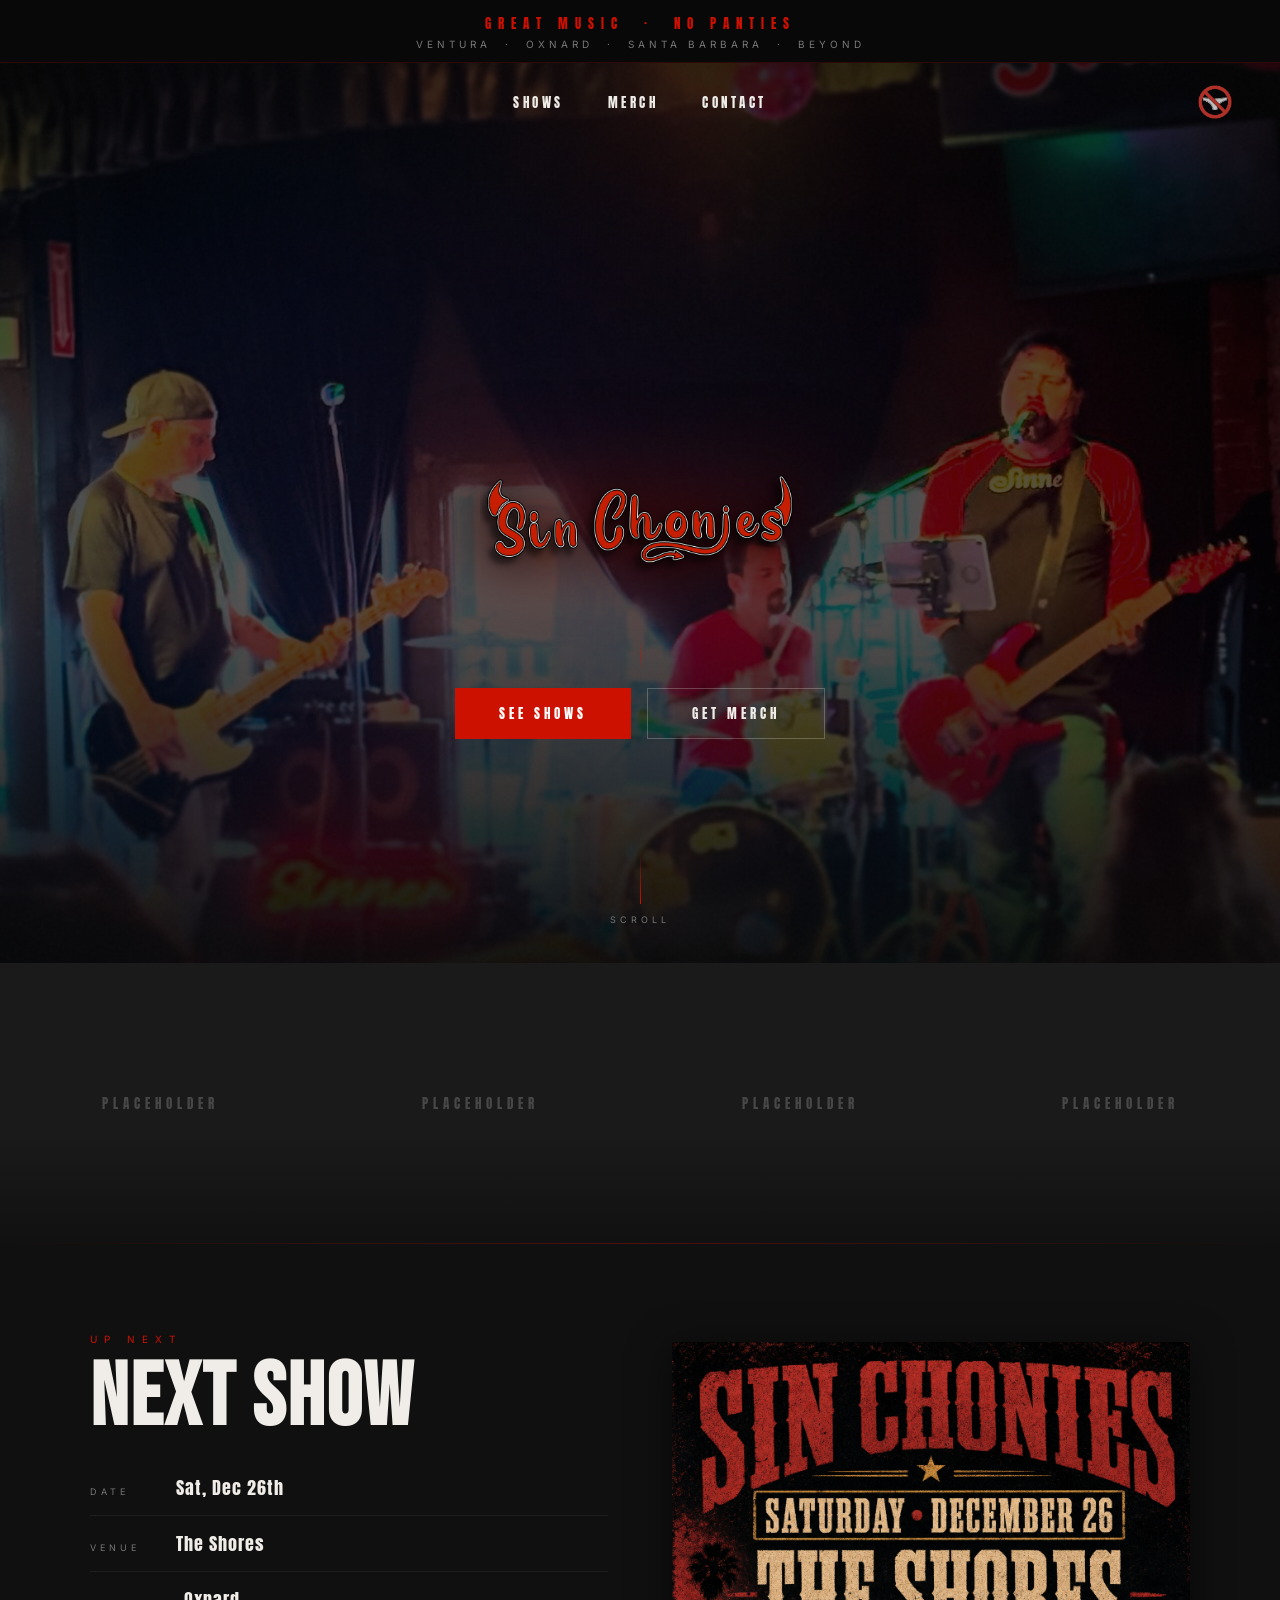
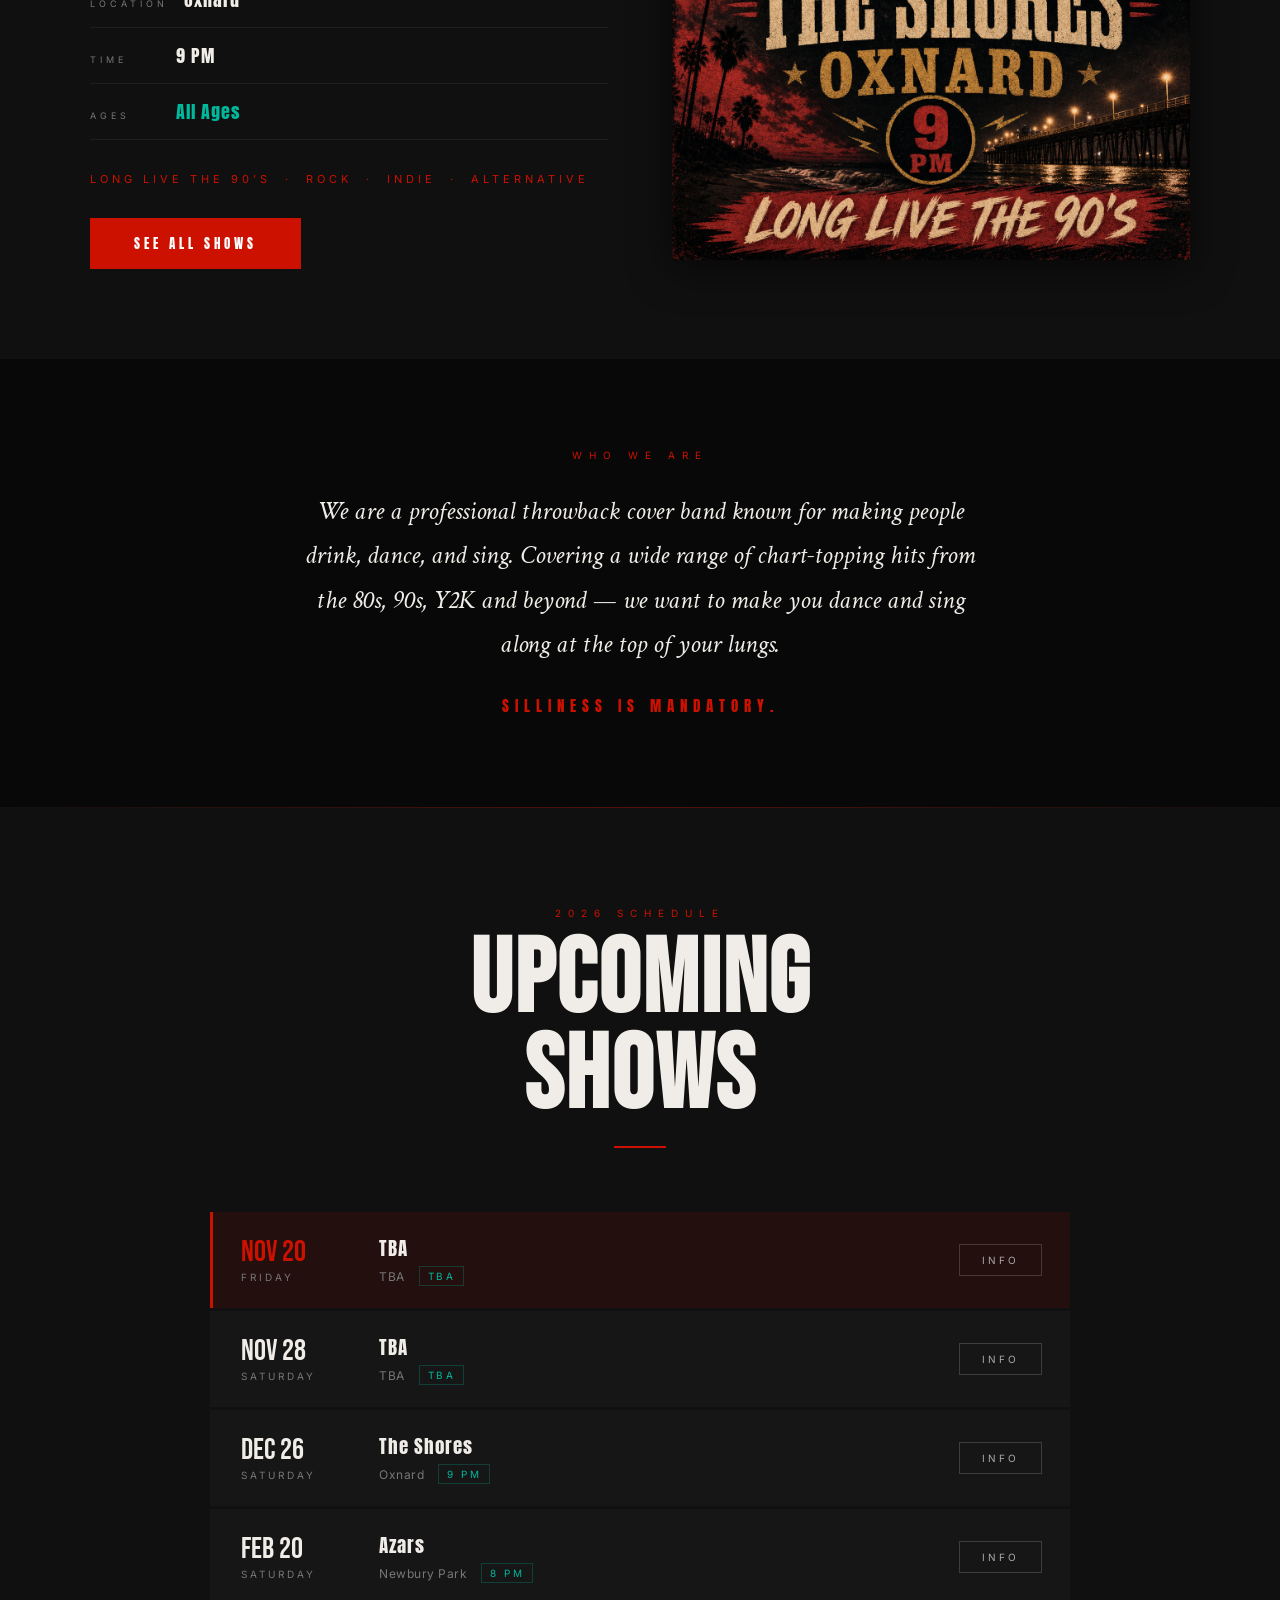
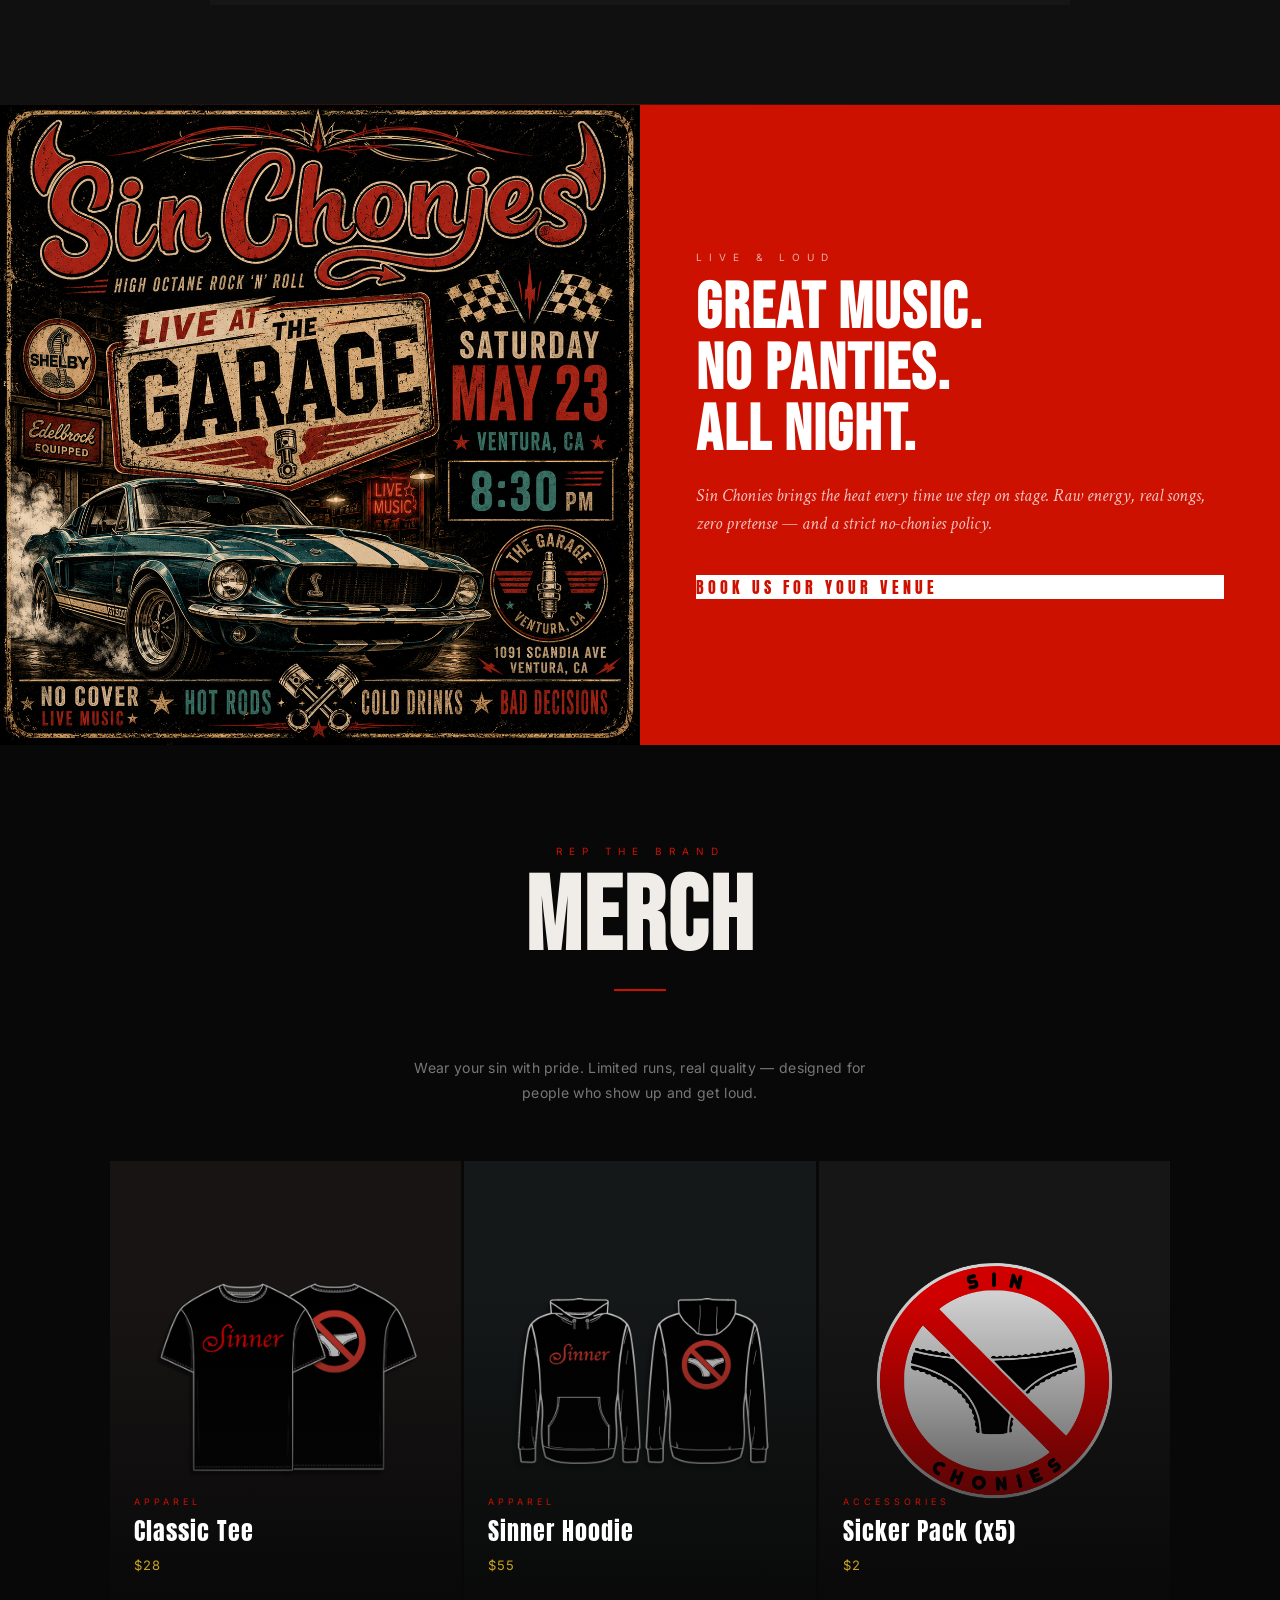
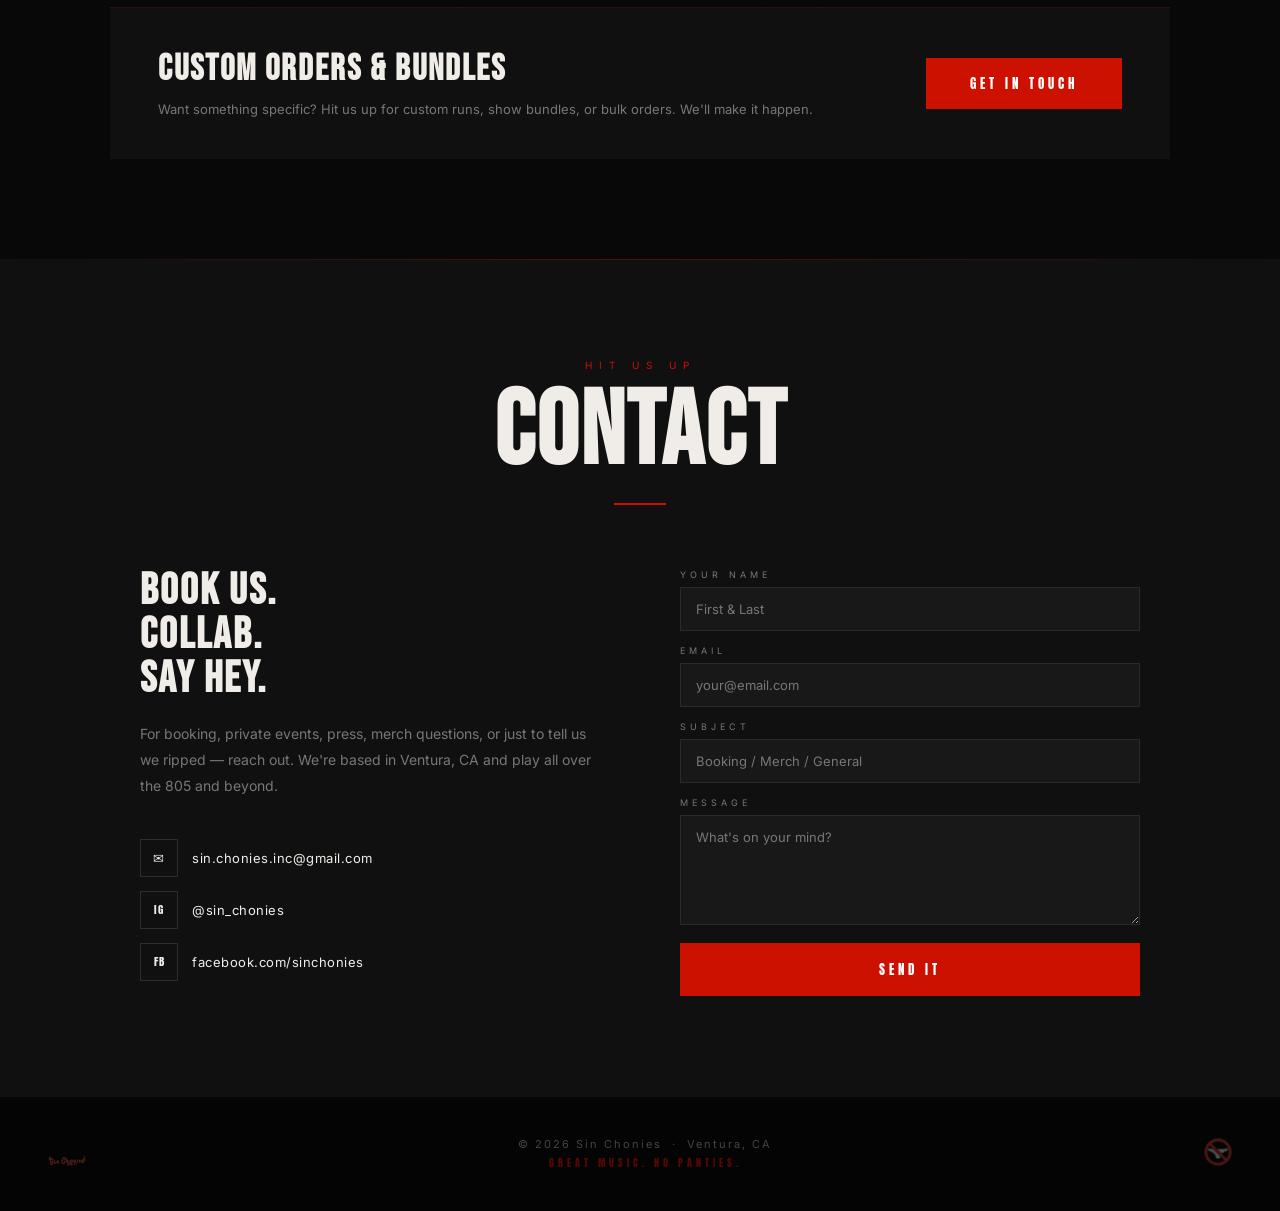
==== commit 6d330523: "fix: keep next show focused on concrete booking" ====
--- a/index.html
+++ b/index.html
@@ -1167,8 +1167,8 @@
 
     showsList.innerHTML = gigs.map(buildShowMarkup).join('');
 
-    // Use the first calendar booking, including TBA details, so this card stays in sync with the schedule.
-    const nextGig = gigs[0];
+    // Promote the first concrete booking; TBA entries remain visible in the full schedule.
+    const nextGig = gigs.find((gig) => gig.venue !== 'TBA' && gig.time !== 'TBA');
     if (nextGig) {
       document.getElementById('next-show-date').textContent = `${nextGig.dayAbbr.charAt(0)}${nextGig.dayAbbr.slice(1).toLowerCase()}, ${nextGig.monthDisplay} ${formatOrdinal(nextGig.dayNum)}`;
       document.getElementById('next-show-venue').textContent = nextGig.venue;
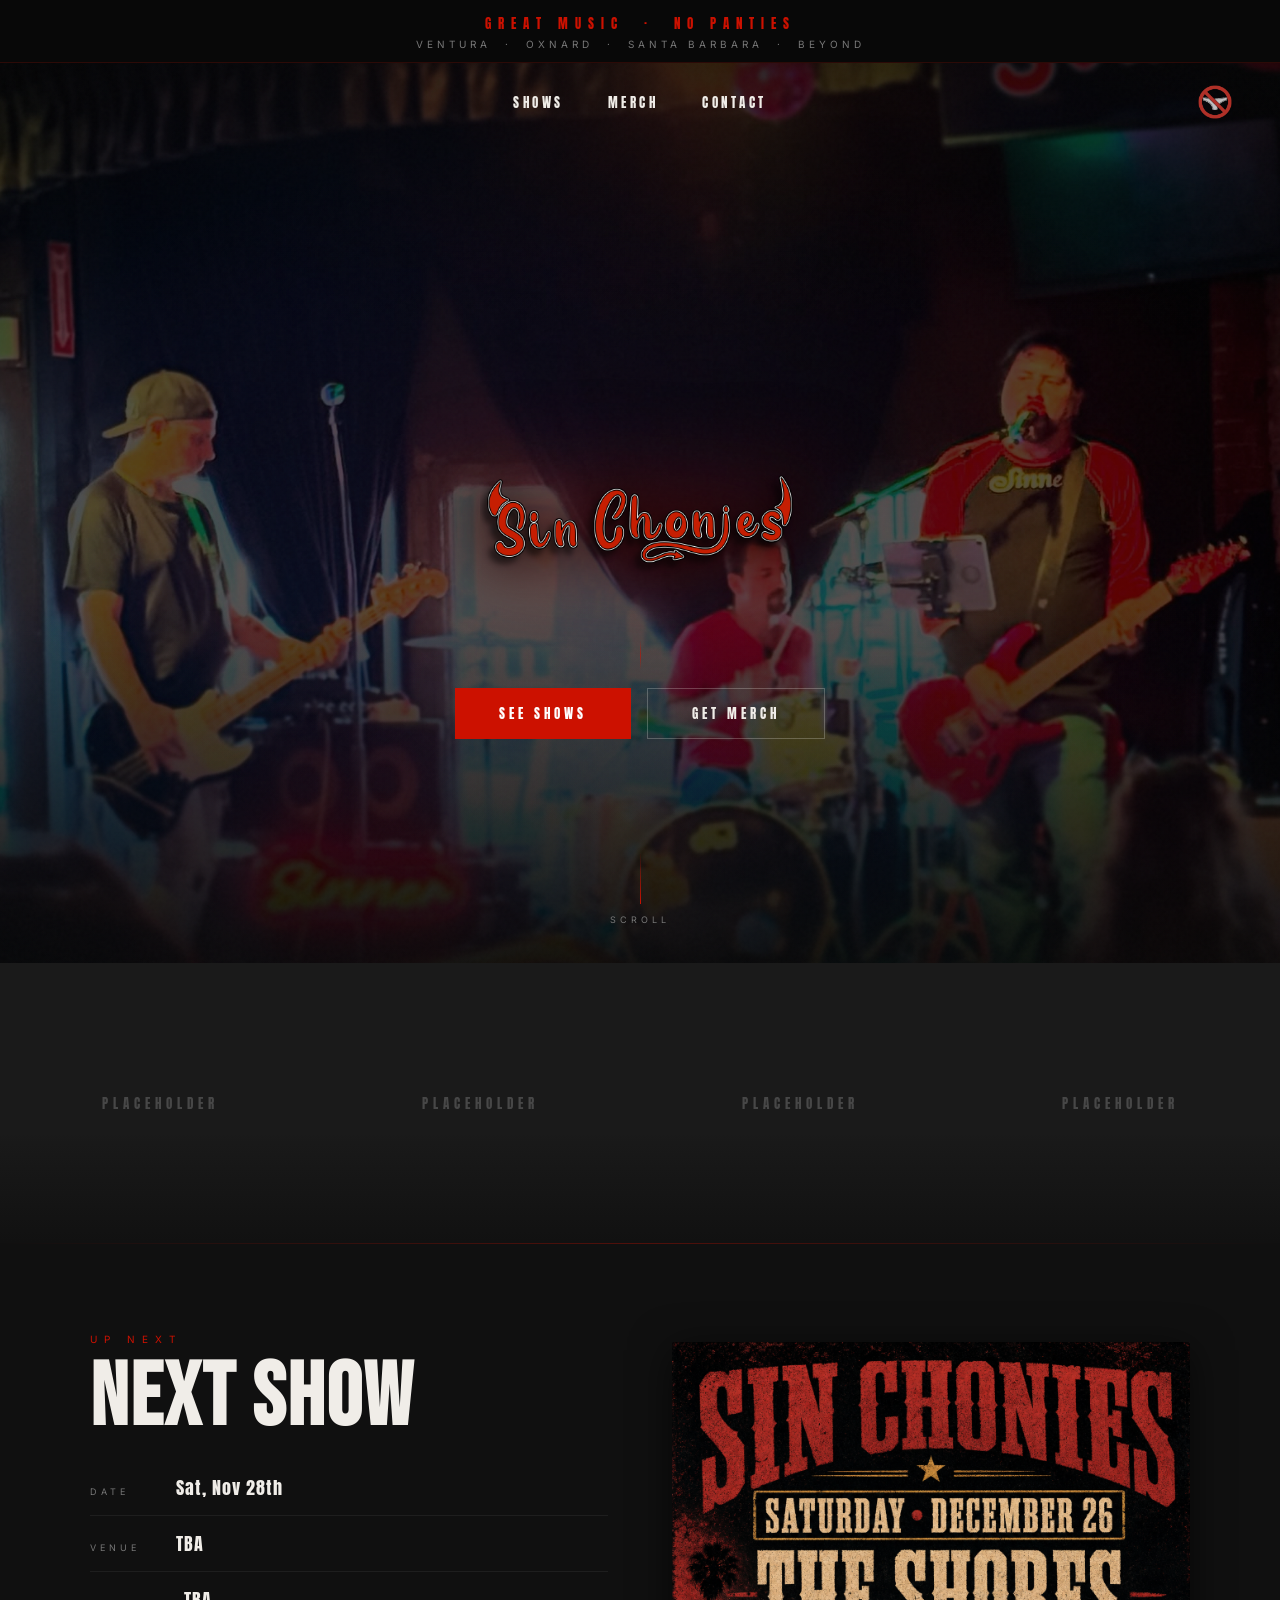
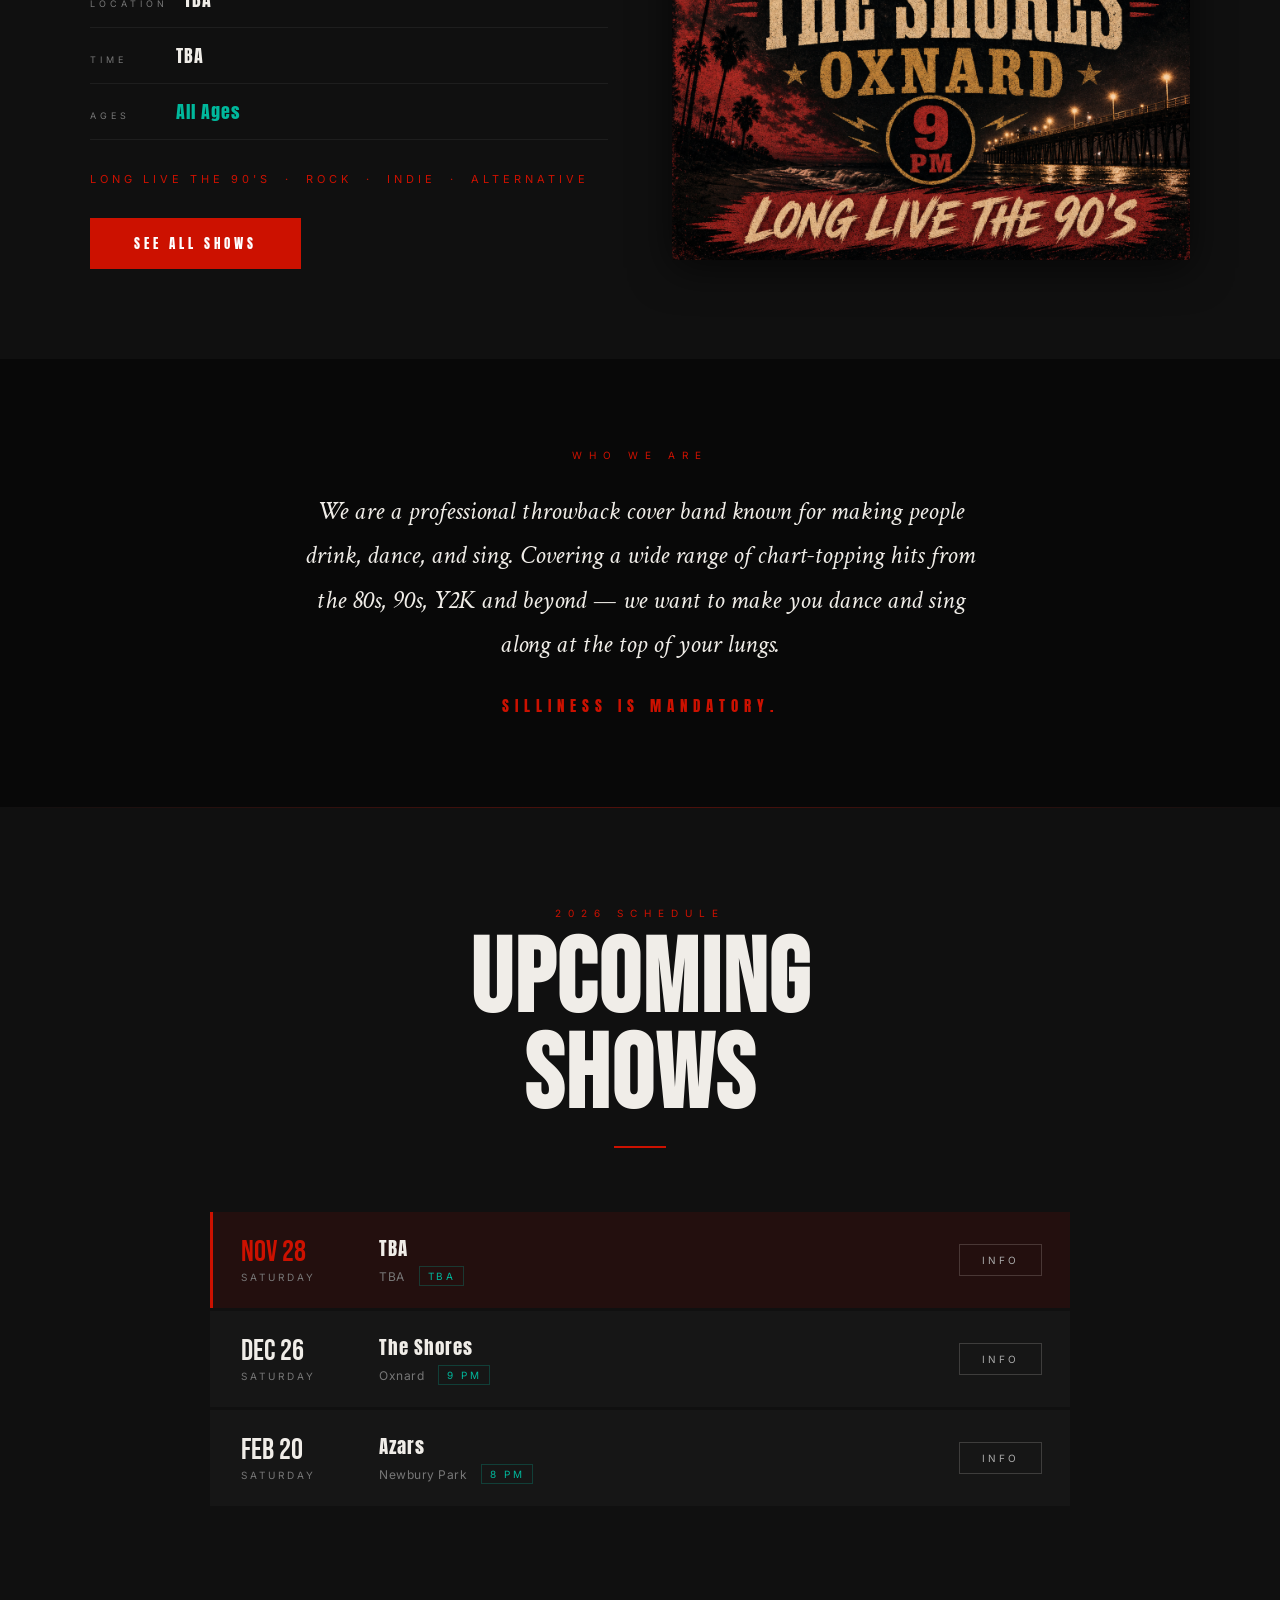
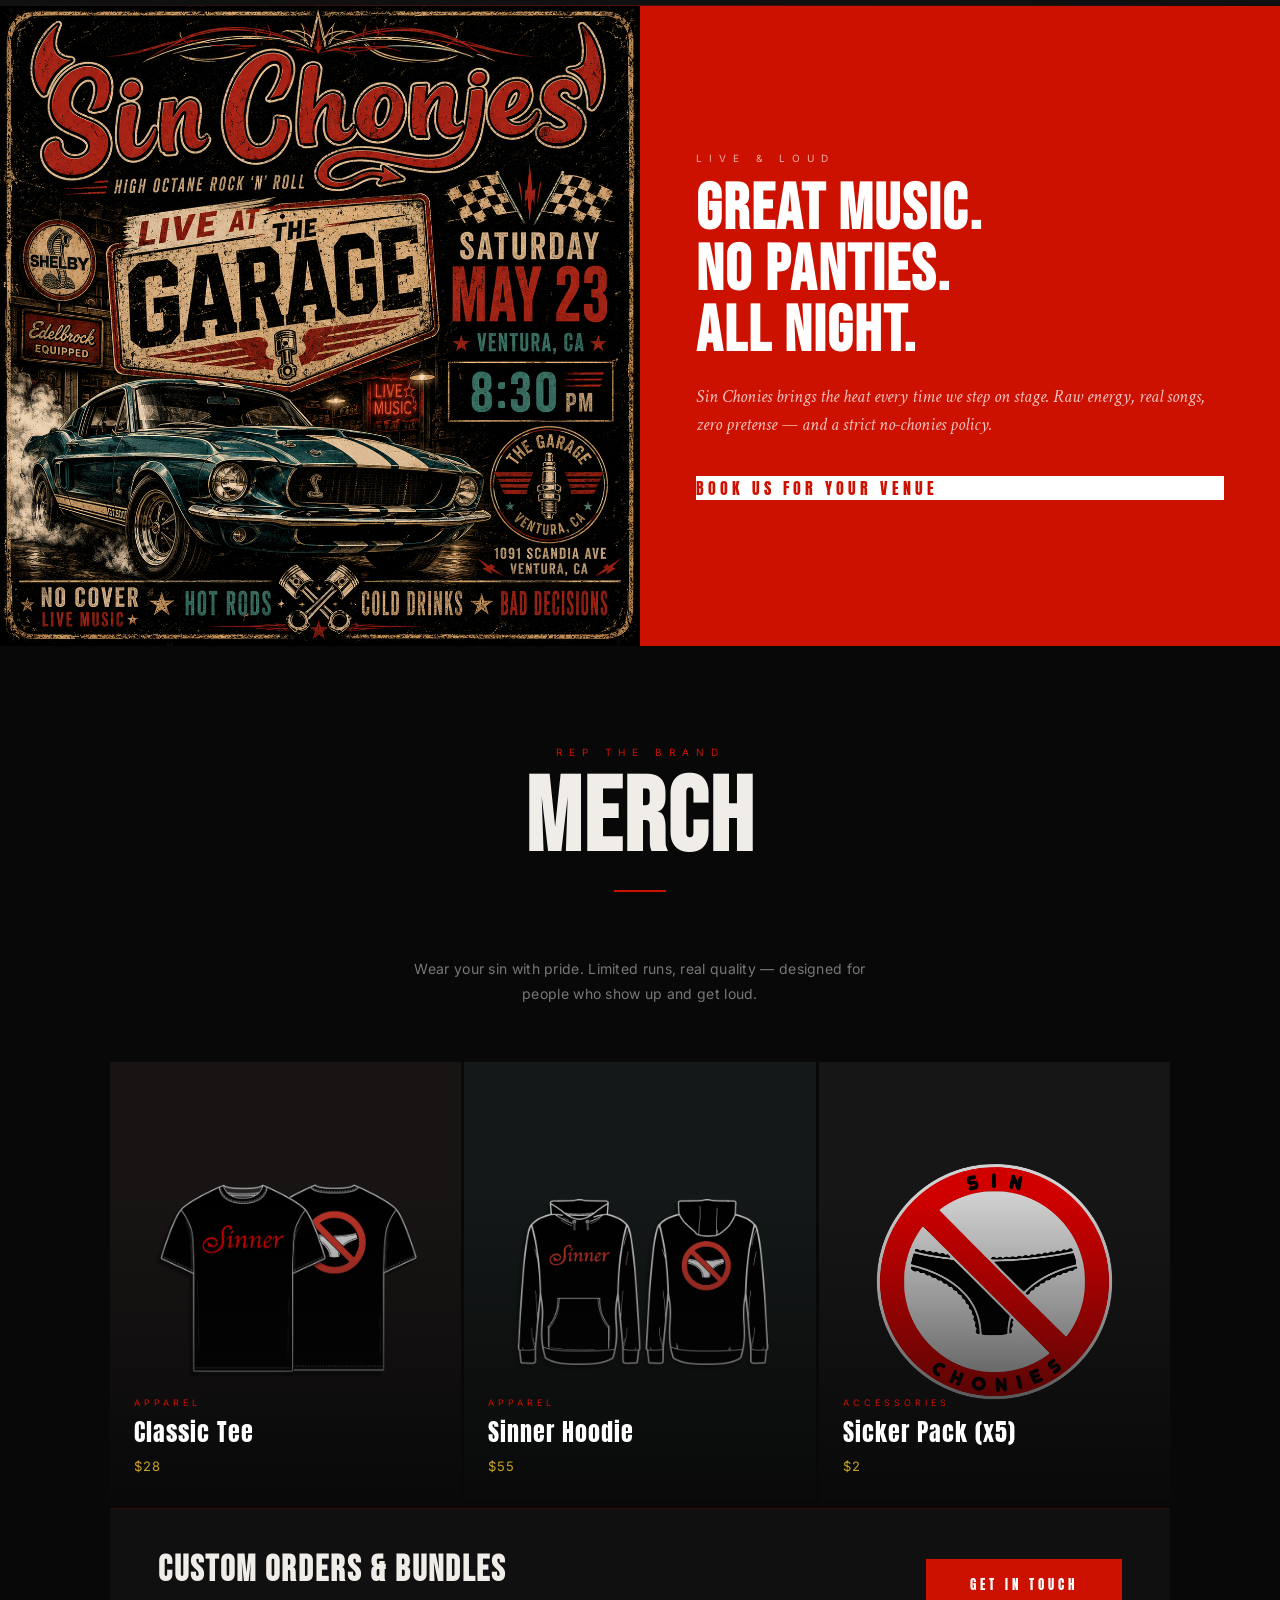
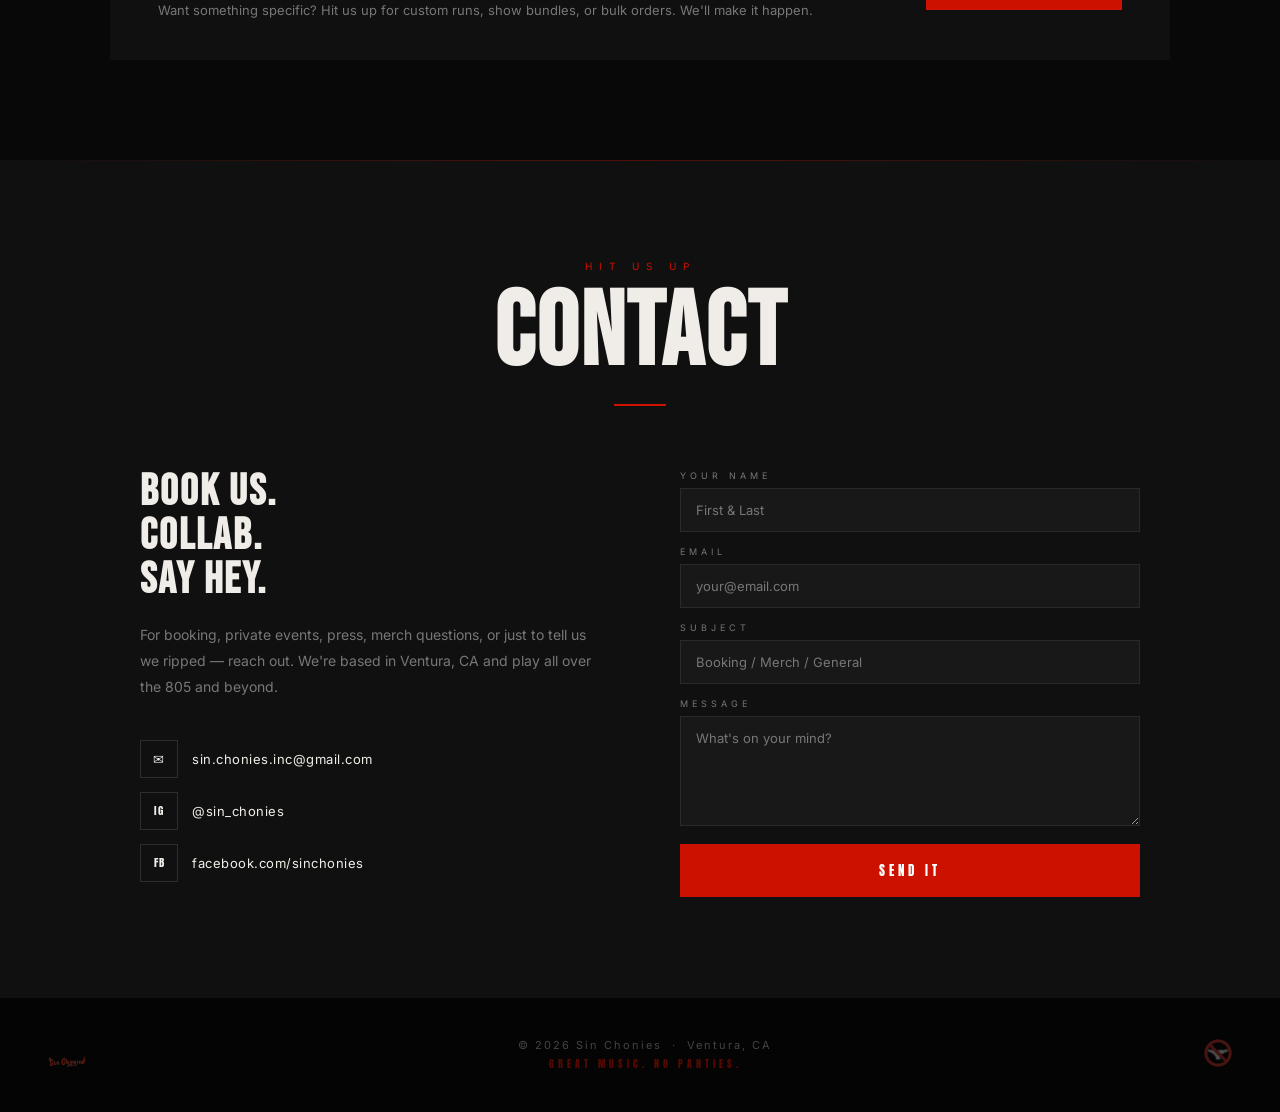
==== commit 4227496f: "Sync shows with refreshed calendar" ====
--- a/index.html
+++ b/index.html
@@ -1081,7 +1081,6 @@
     });
 
     const bookedGigs = [
-      'FRI 11-20-26 — TBA',
       'SAT 11-28-26 — TBA',
       'SAT 12-26-26 @9PM — The Shores, Oxnard',
       'SAT 2-20-27 @8PM — Azars, Newbury Park',
@@ -1167,8 +1166,8 @@
 
     showsList.innerHTML = gigs.map(buildShowMarkup).join('');
 
-    // Promote the first concrete booking; TBA entries remain visible in the full schedule.
-    const nextGig = gigs.find((gig) => gig.venue !== 'TBA' && gig.time !== 'TBA');
+    // Keep the Next Show aligned with the earliest calendar booking, including holds.
+    const nextGig = gigs[0];
     if (nextGig) {
       document.getElementById('next-show-date').textContent = `${nextGig.dayAbbr.charAt(0)}${nextGig.dayAbbr.slice(1).toLowerCase()}, ${nextGig.monthDisplay} ${formatOrdinal(nextGig.dayNum)}`;
       document.getElementById('next-show-venue').textContent = nextGig.venue;
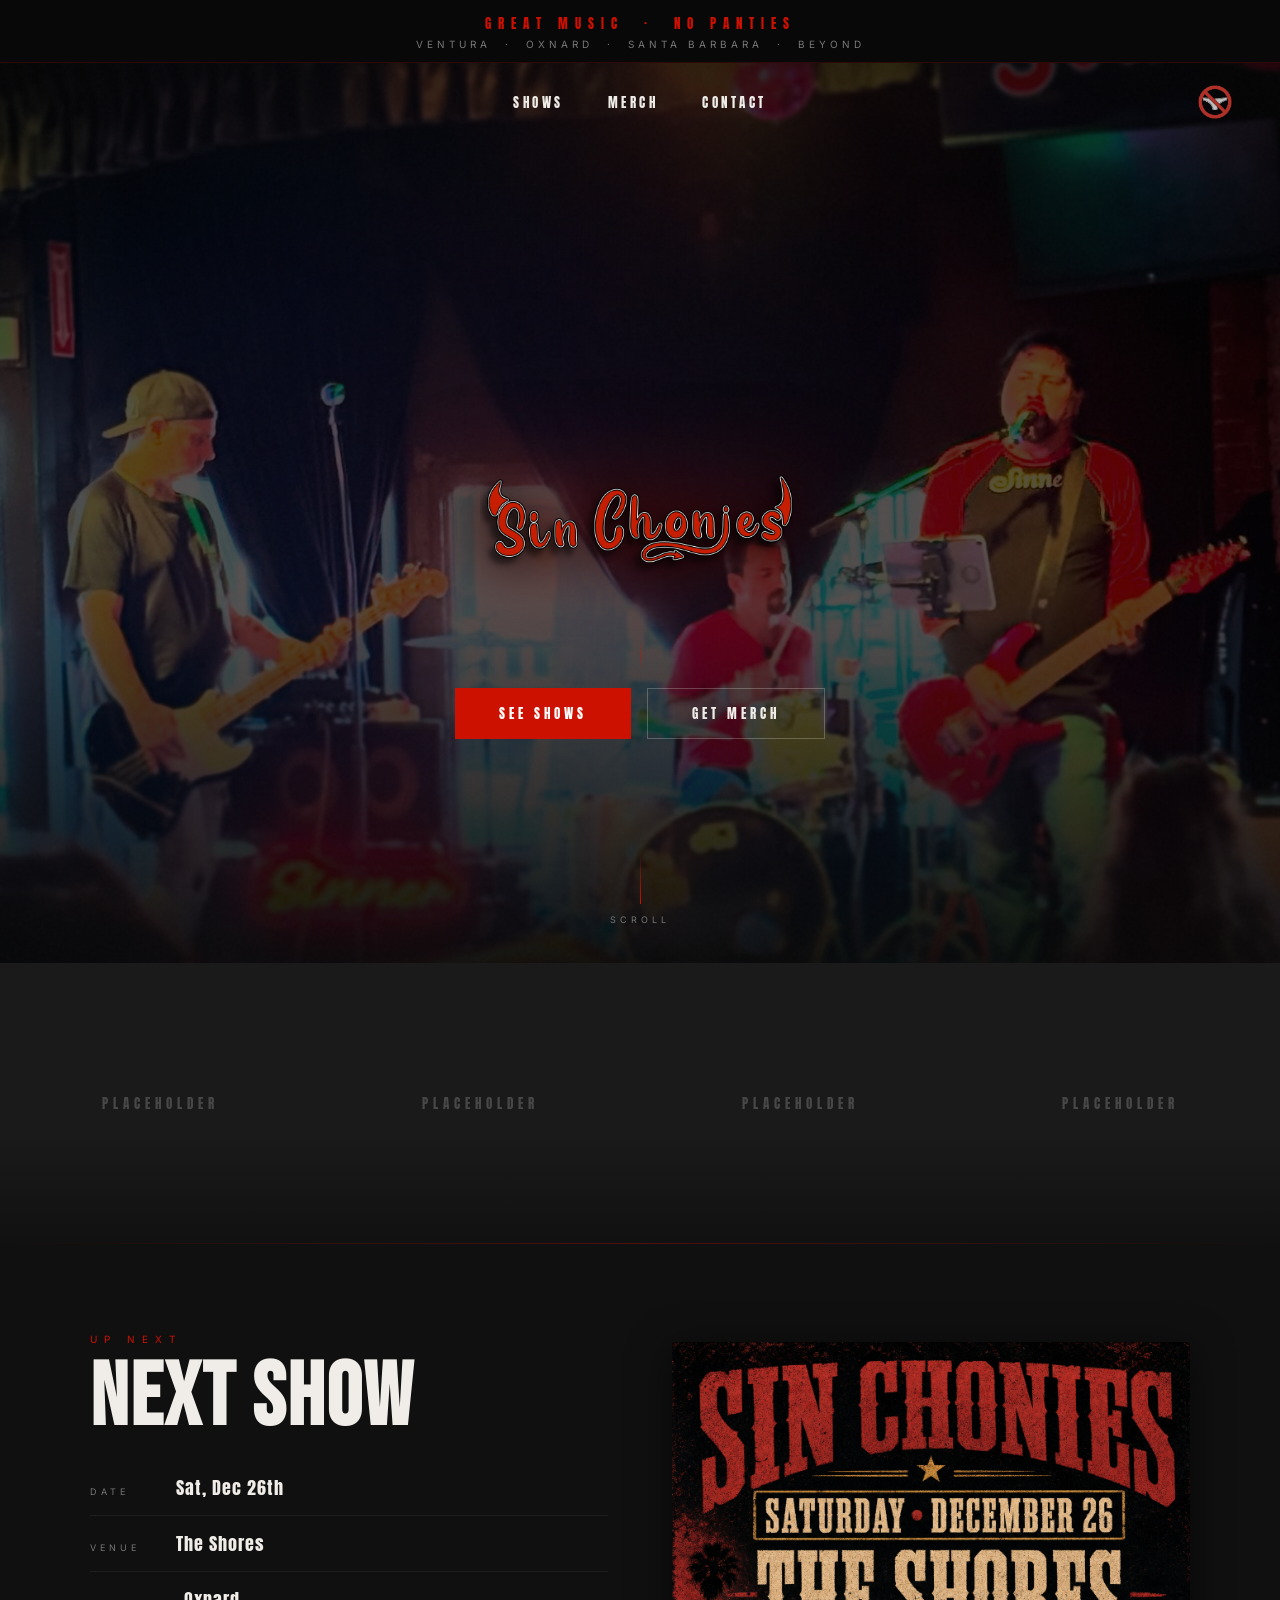
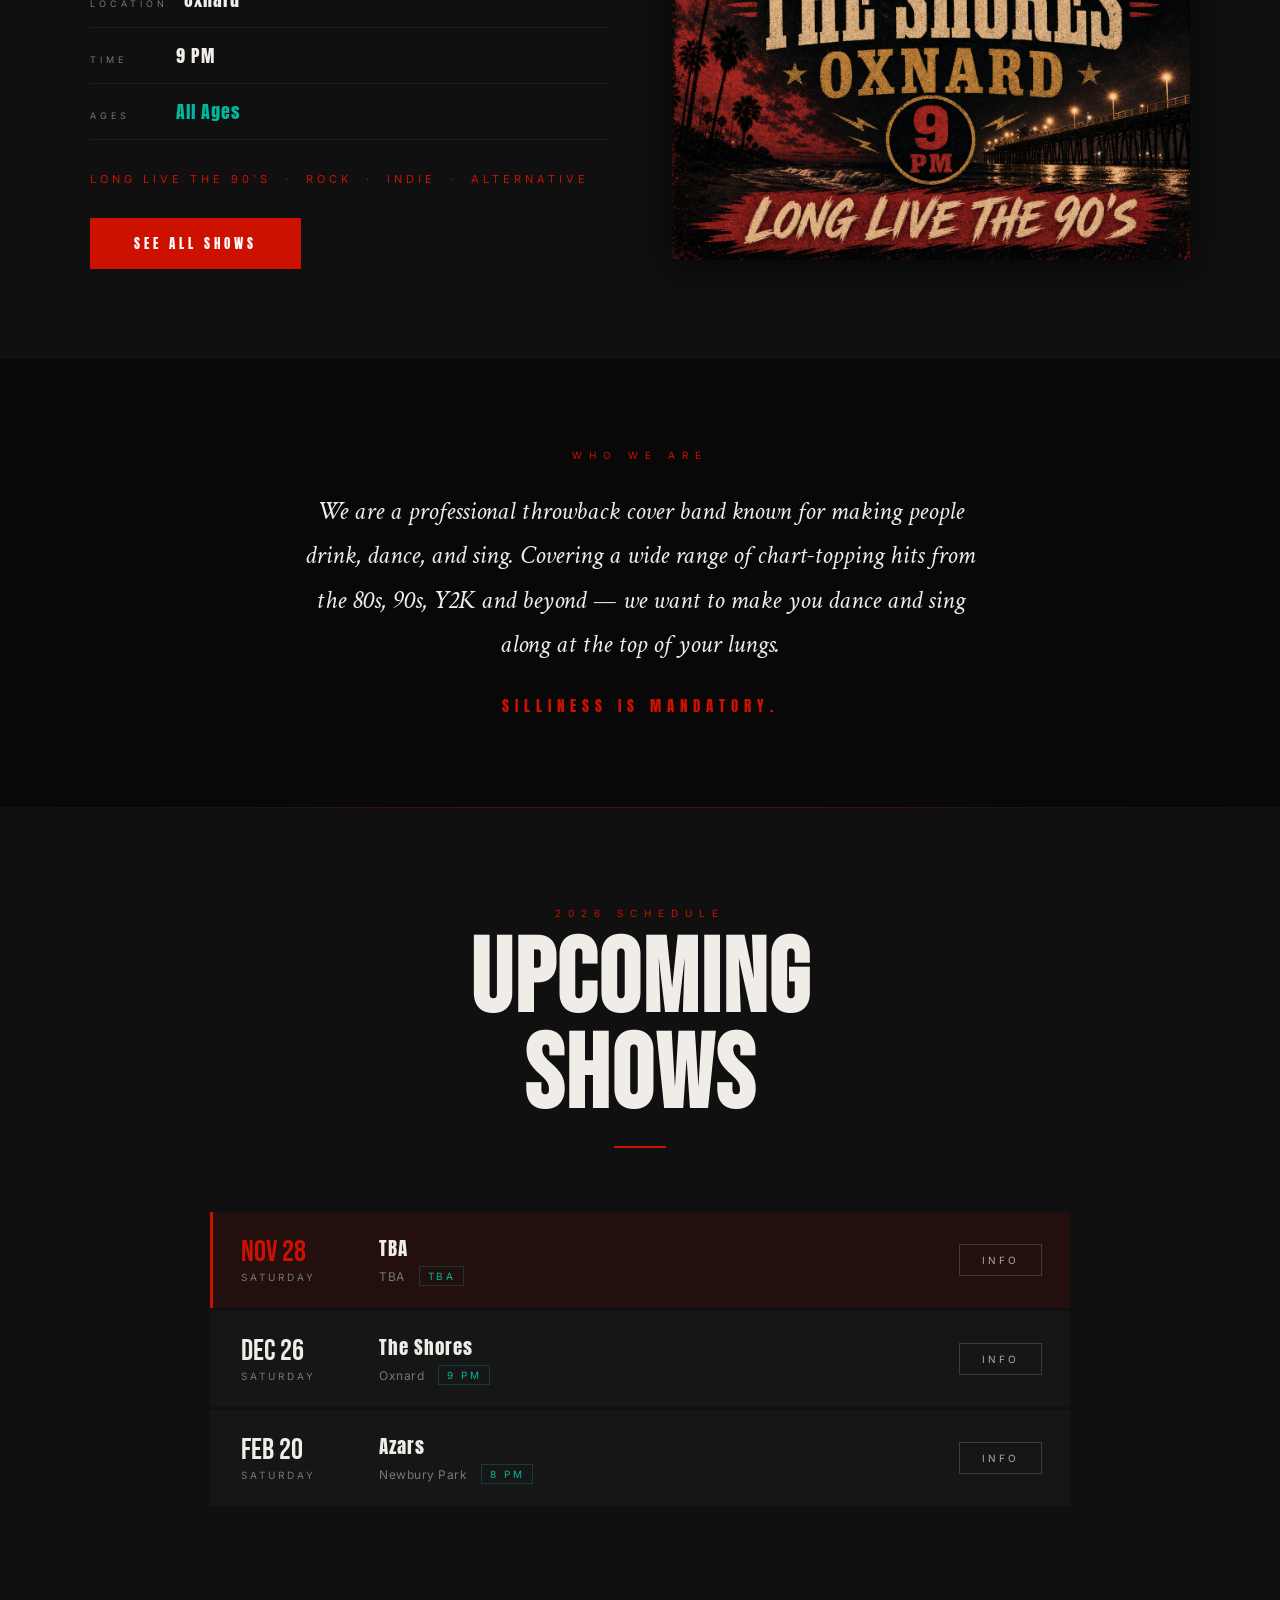
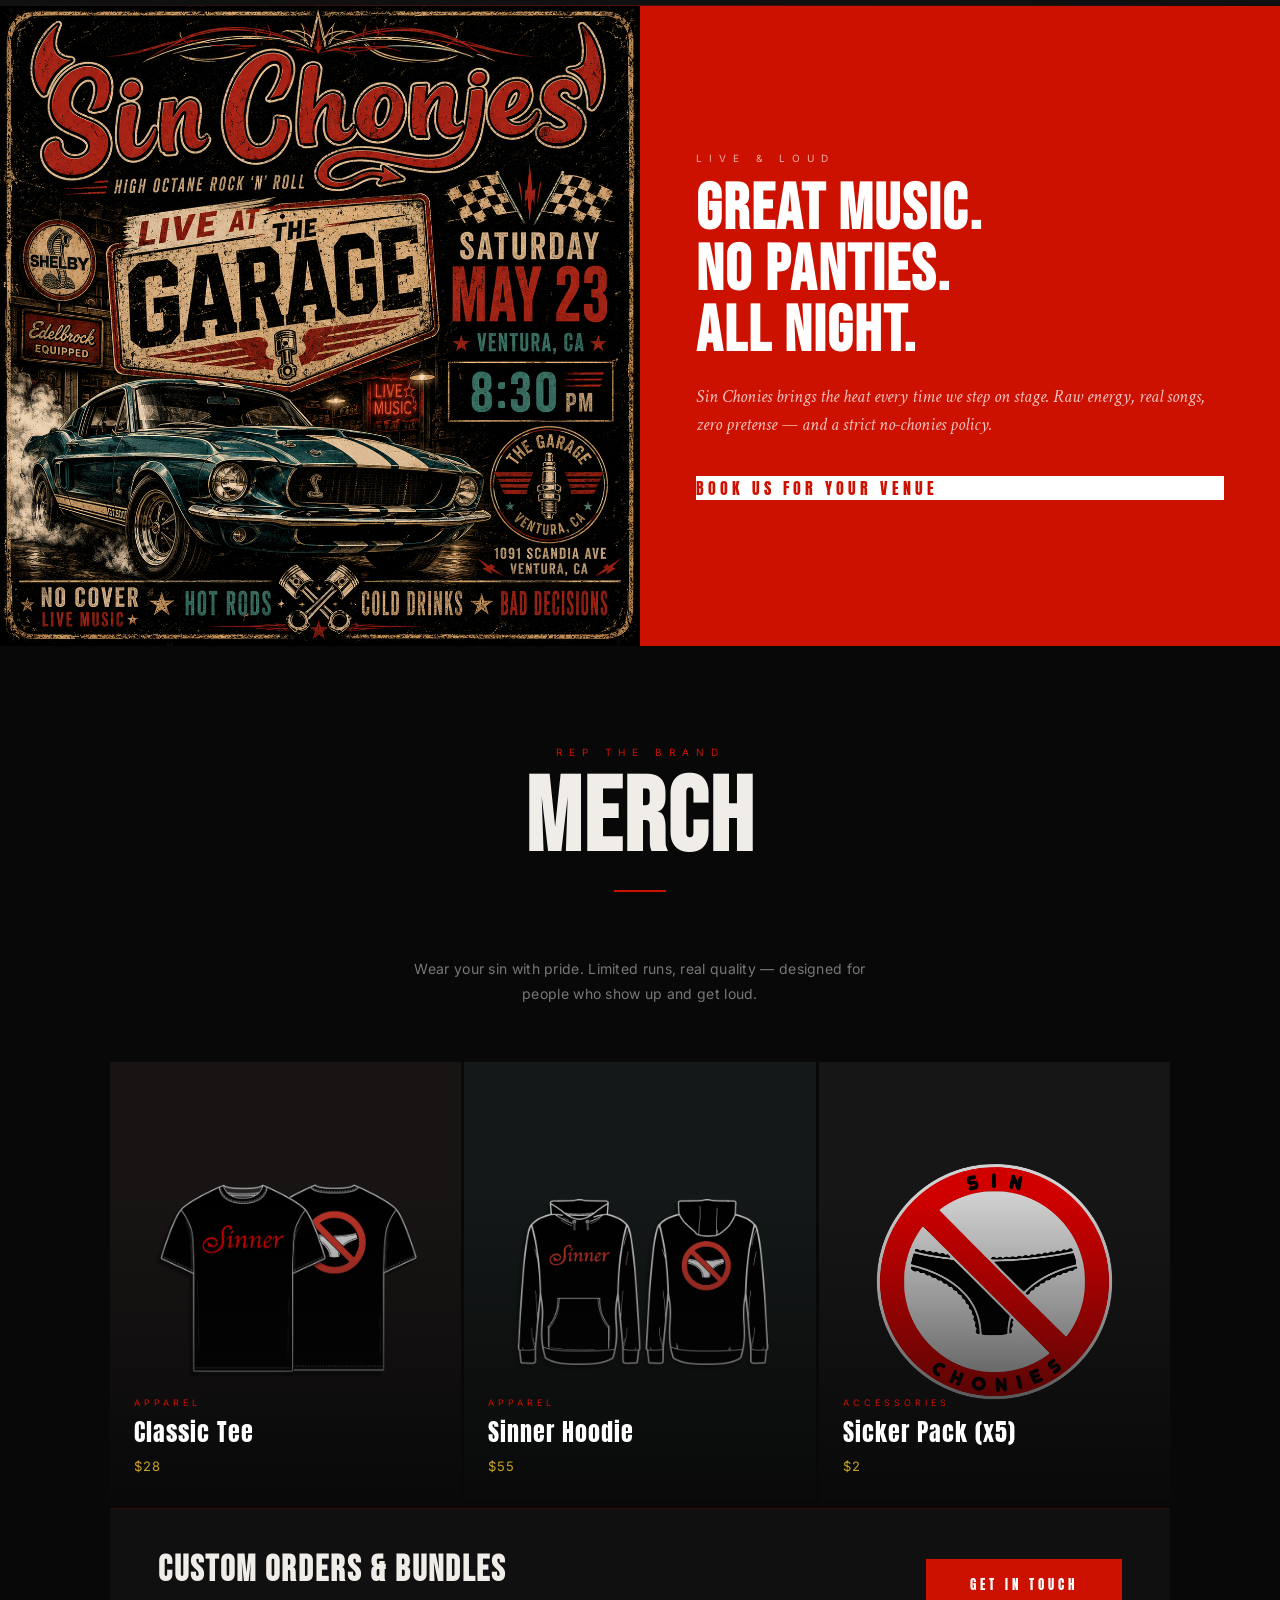
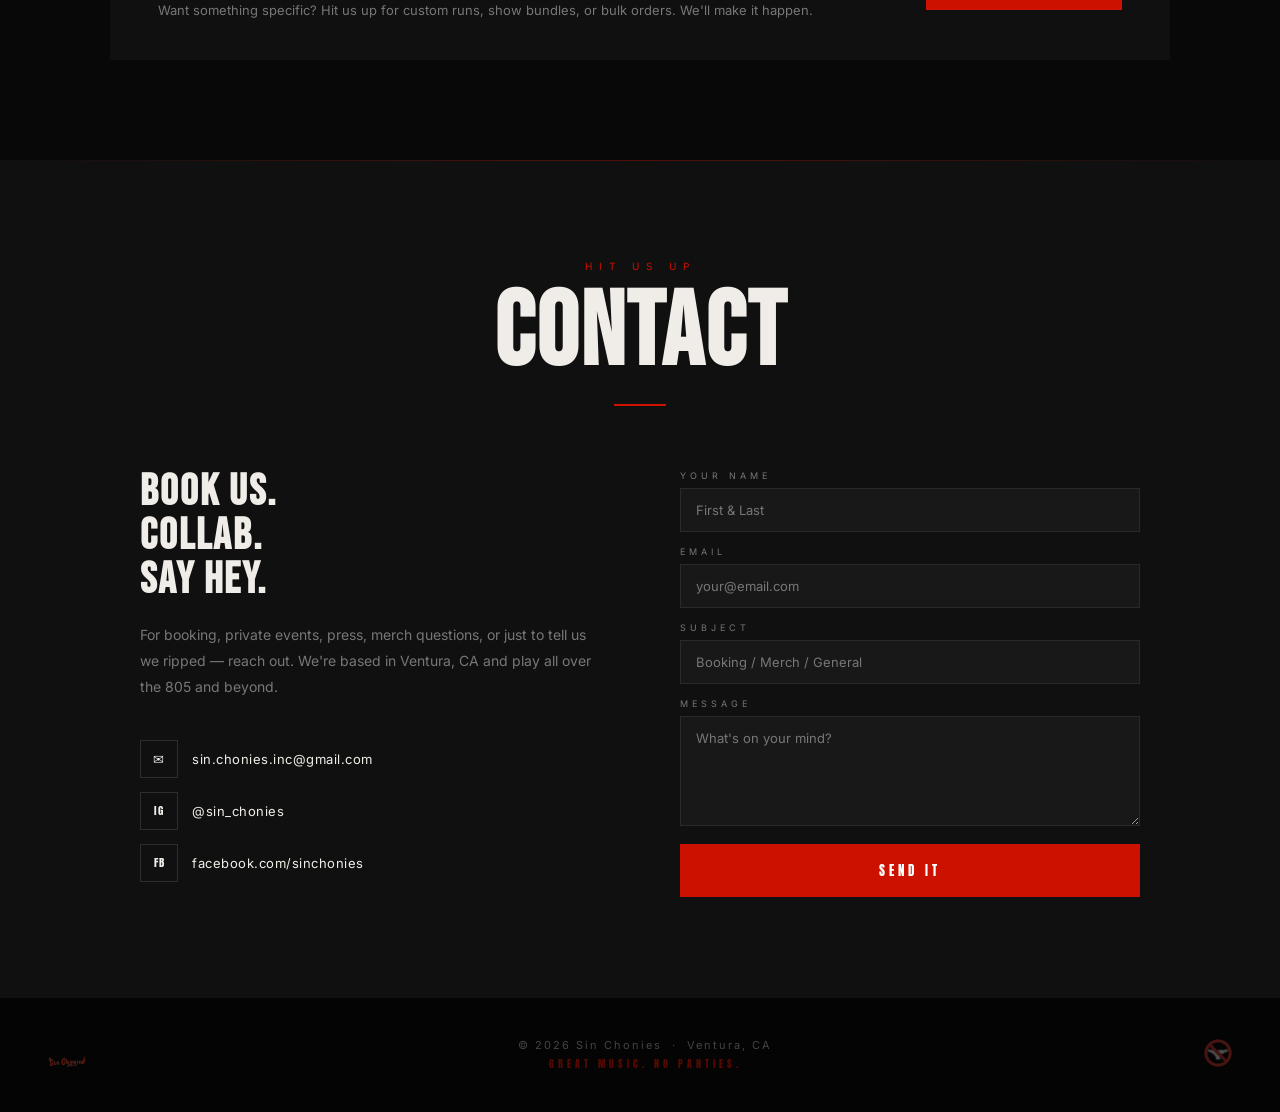
==== commit 0aaa98c5: "fix: keep next show focused on concrete booking" ====
--- a/index.html
+++ b/index.html
@@ -1166,8 +1166,8 @@
 
     showsList.innerHTML = gigs.map(buildShowMarkup).join('');
 
-    // Keep the Next Show aligned with the earliest calendar booking, including holds.
-    const nextGig = gigs[0];
+    // Promote the earliest confirmed show; TBA holds stay in the full schedule.
+    const nextGig = gigs.find((gig) => gig.venue !== 'TBA' && gig.time !== 'TBA');
     if (nextGig) {
       document.getElementById('next-show-date').textContent = `${nextGig.dayAbbr.charAt(0)}${nextGig.dayAbbr.slice(1).toLowerCase()}, ${nextGig.monthDisplay} ${formatOrdinal(nextGig.dayNum)}`;
       document.getElementById('next-show-venue').textContent = nextGig.venue;
